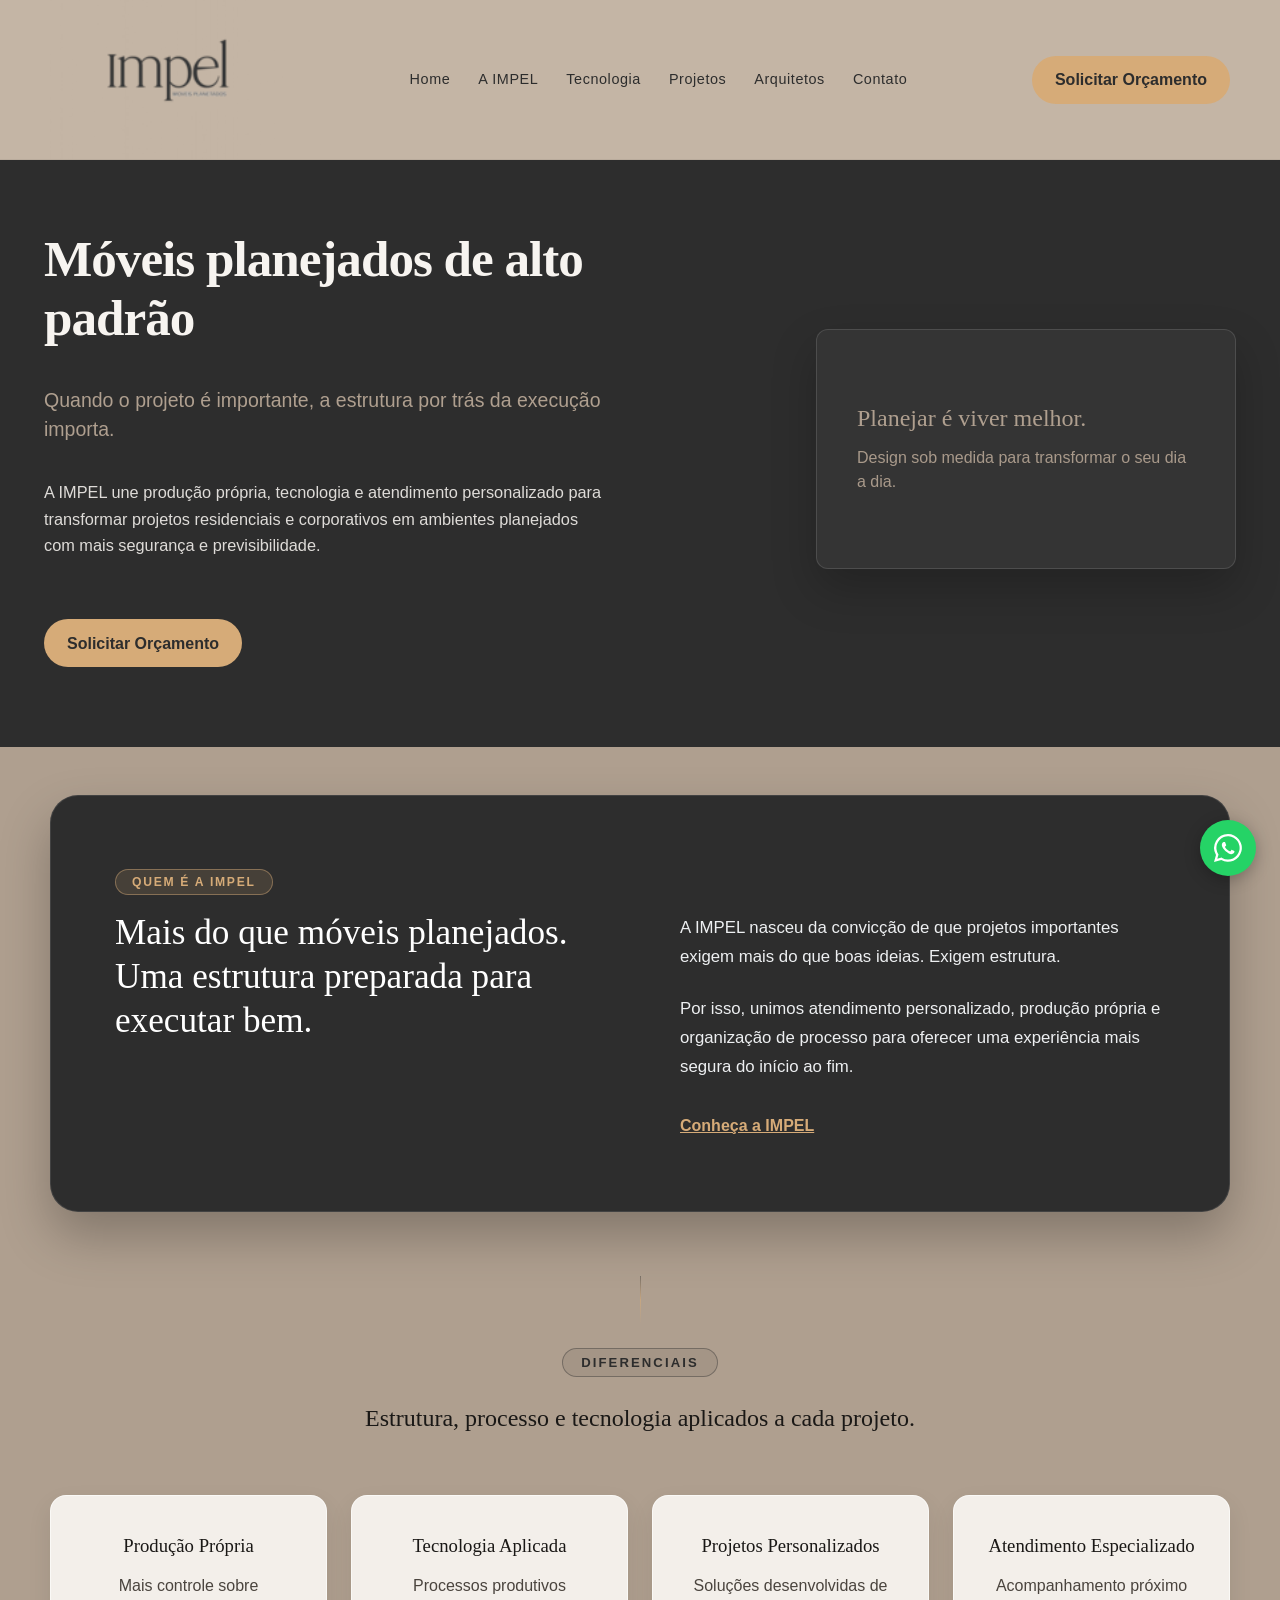
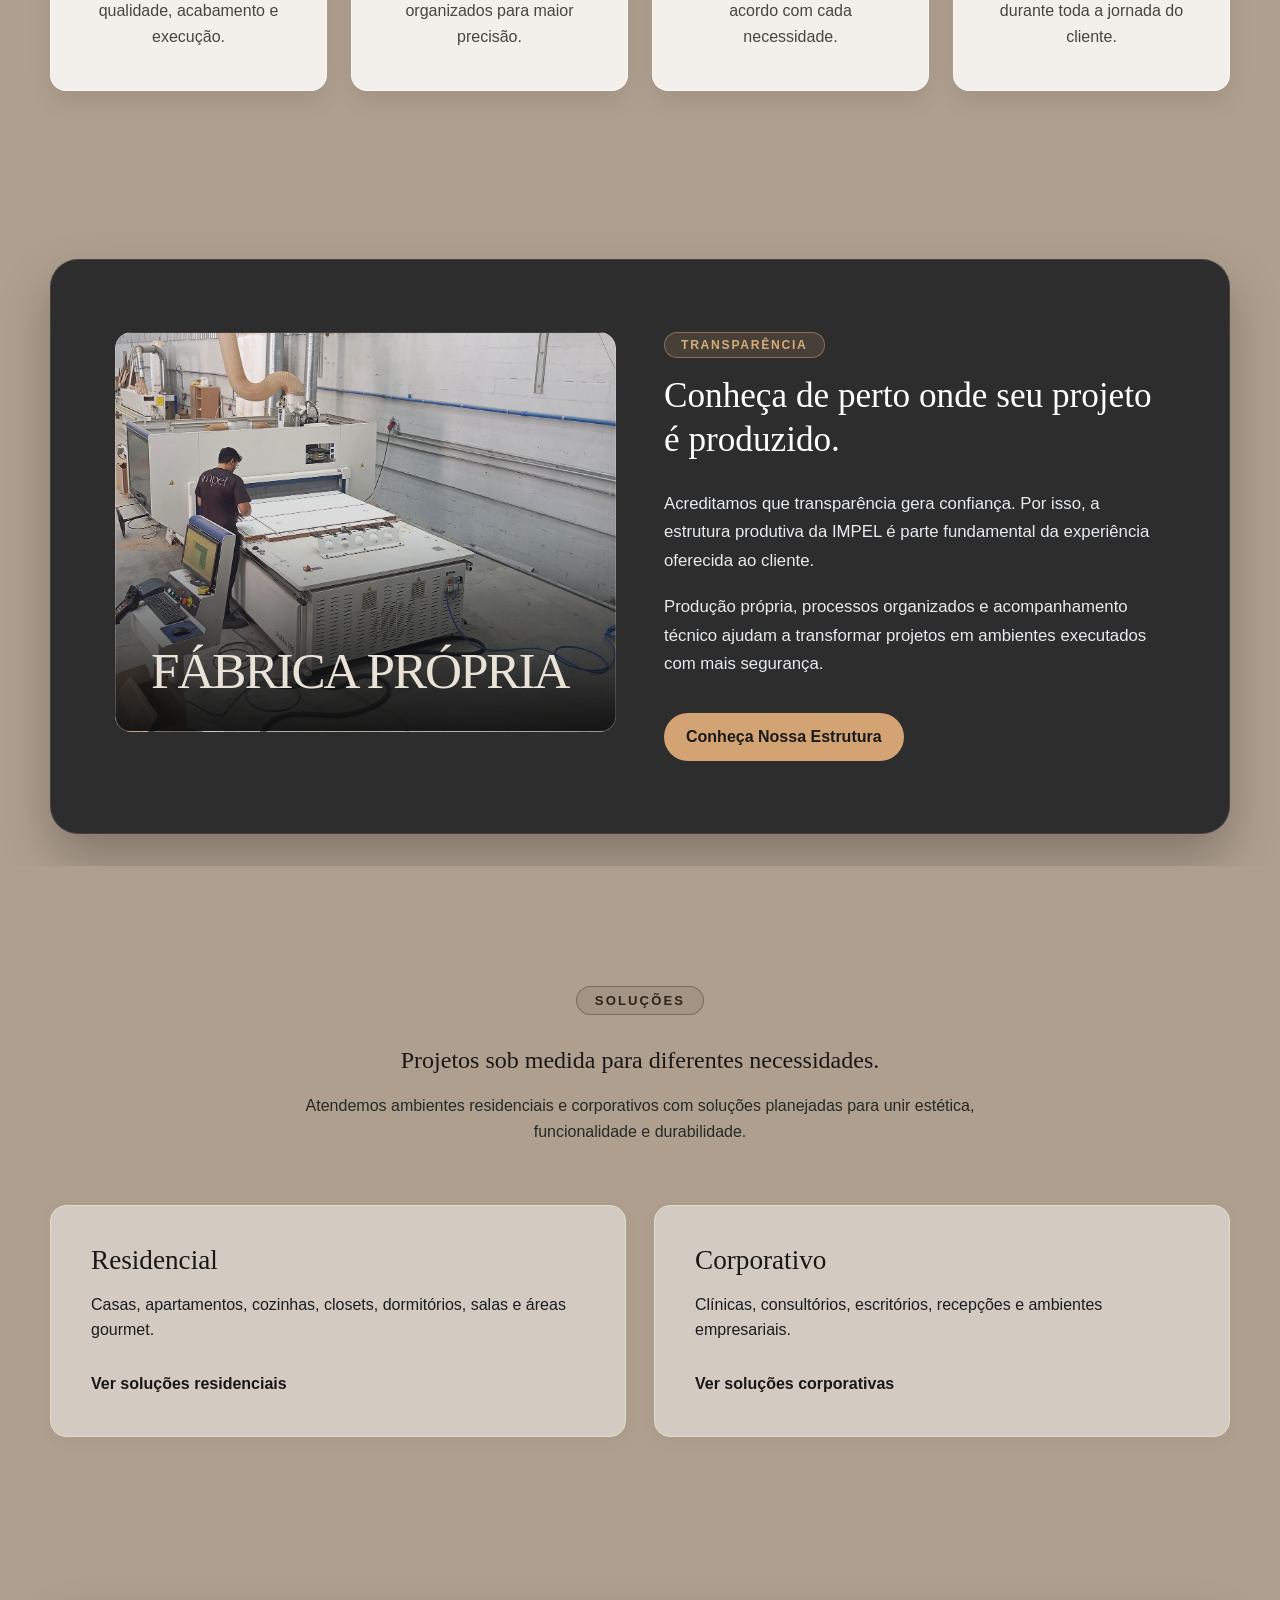
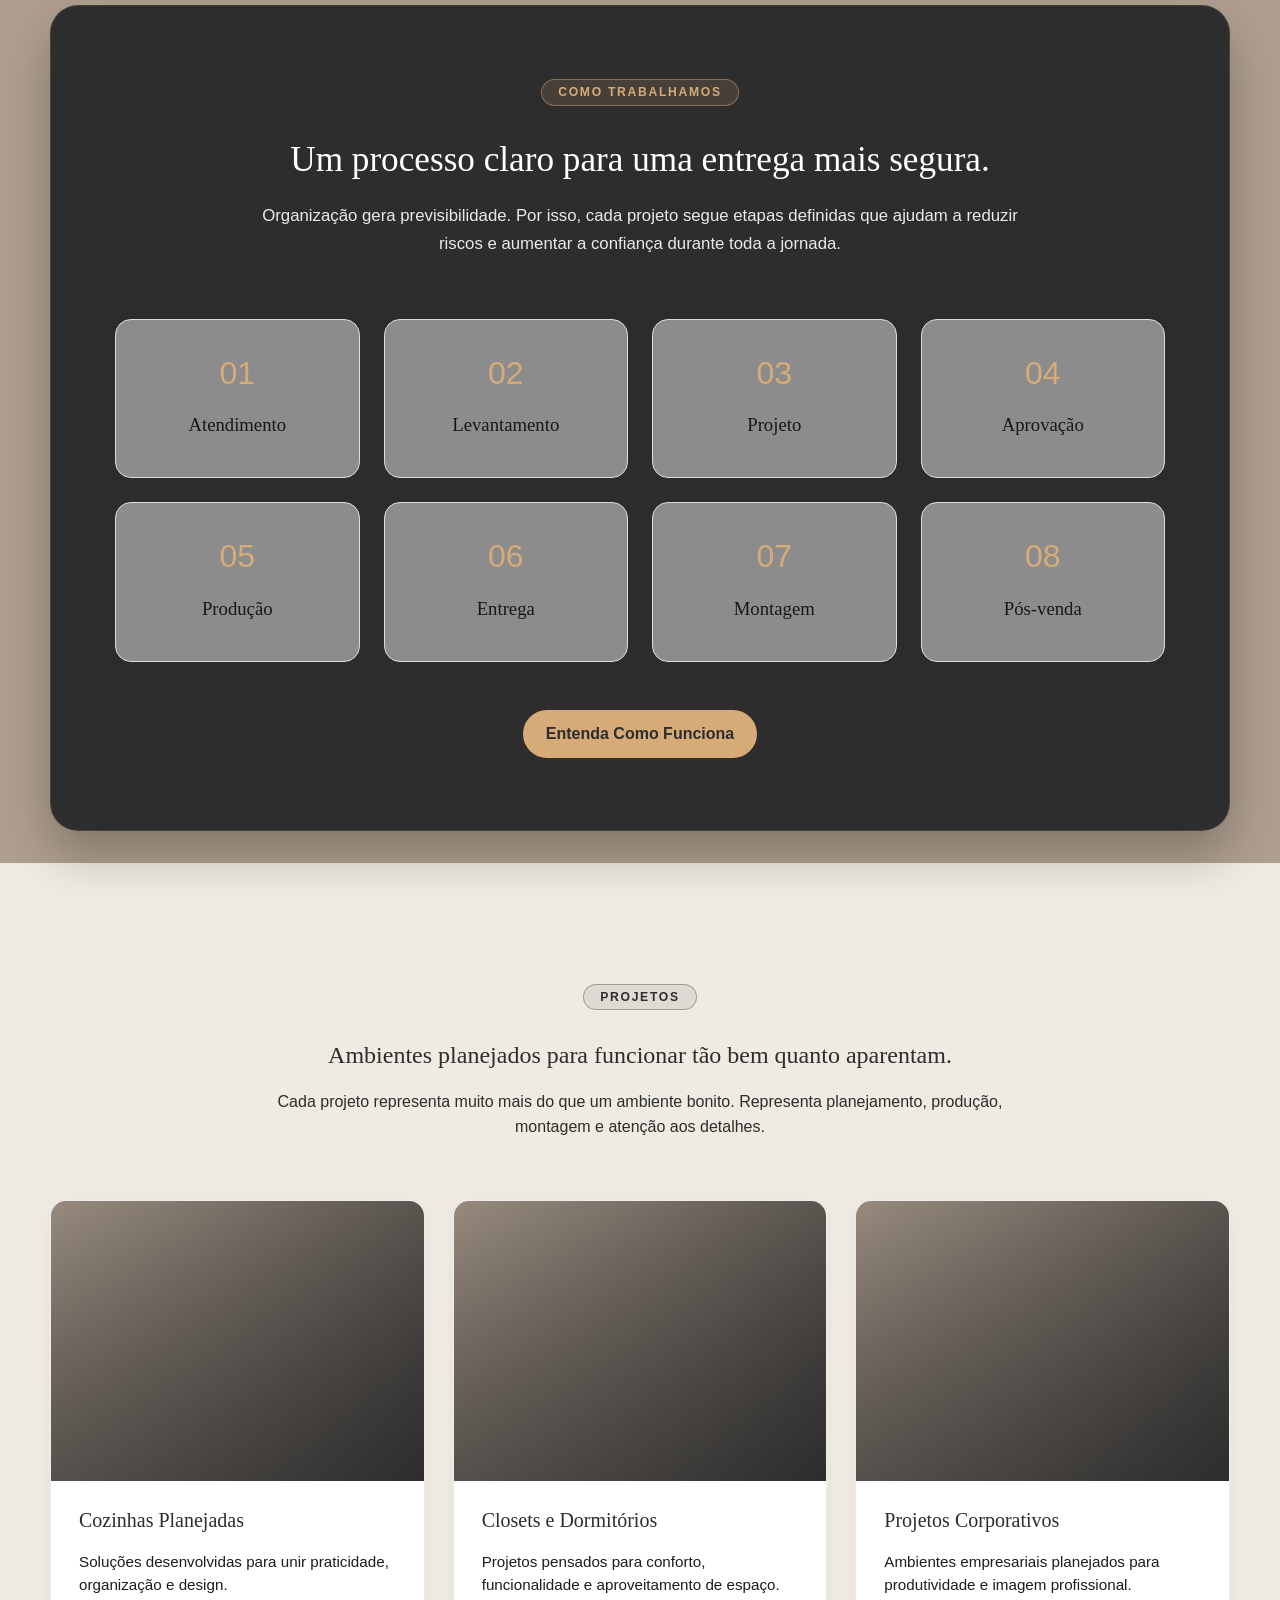
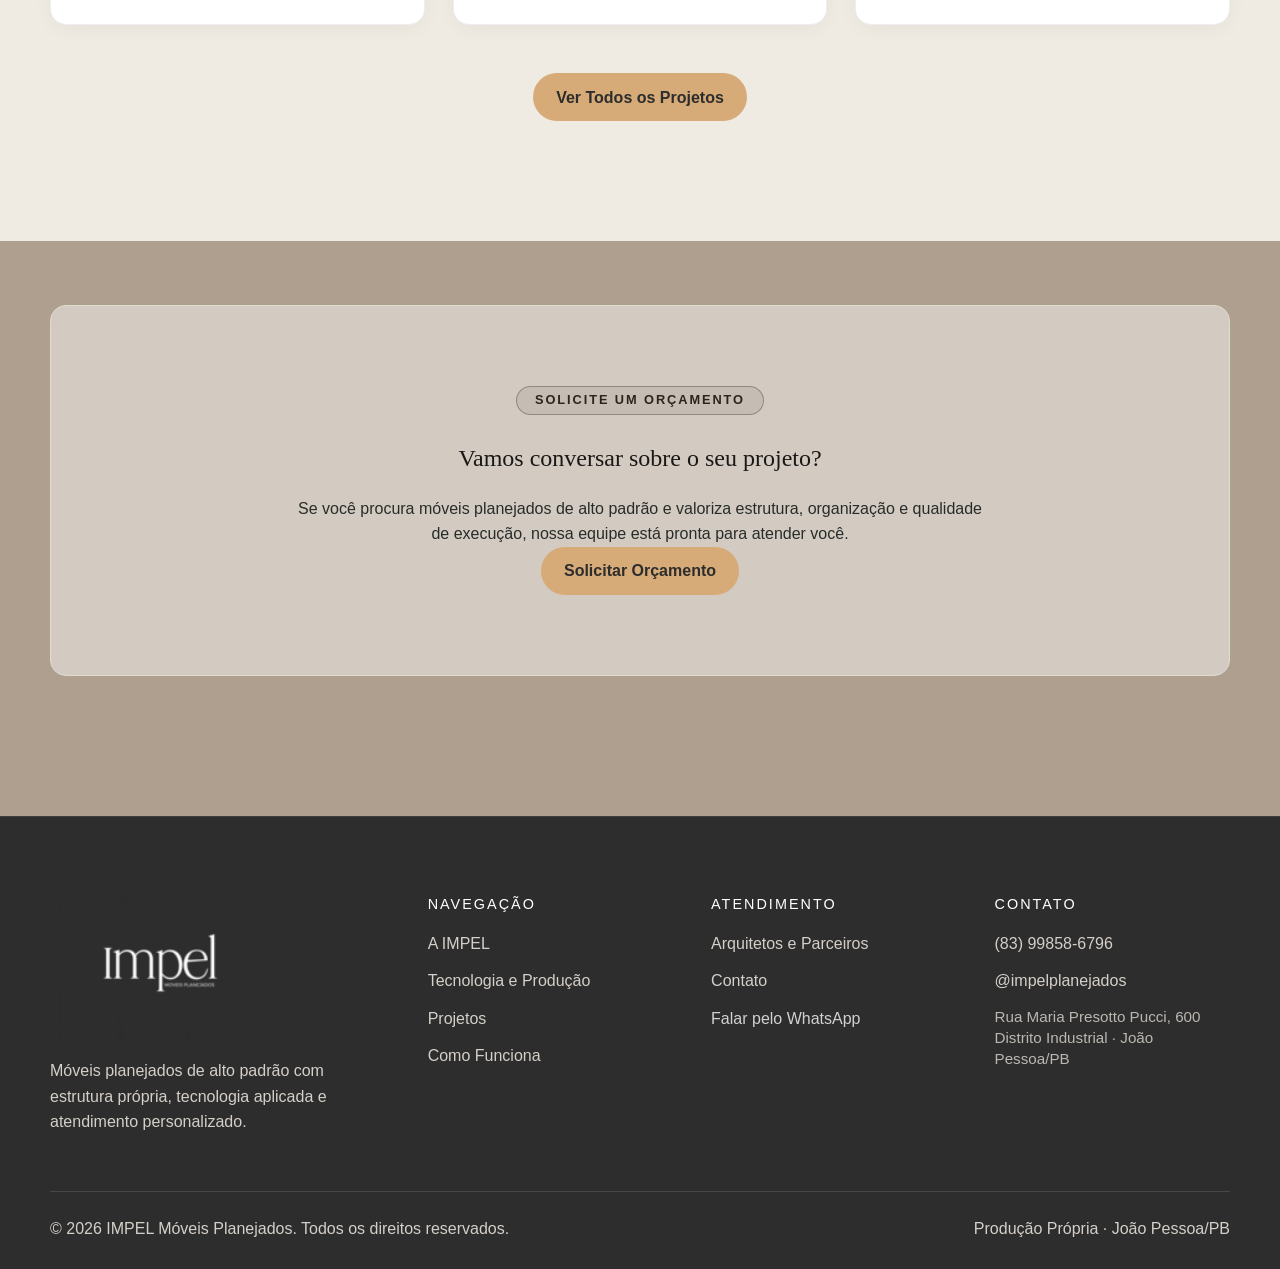
==== index.html @ 03896909 "Ajustes de layout e padronização visual" ====
<!DOCTYPE html>
<html lang="pt-BR">
<head>
  <meta charset="UTF-8" />
  <meta name="viewport" content="width=device-width, initial-scale=1.0" />

  <title>IMPEL Móveis Planejados | Estrutura, Tecnologia e Alto Padrão</title>
  <link rel="icon" type="image/x-icon" href="/favicon.ico" />
  <link rel="apple-touch-icon" href="/assets/images/icon-192.png" />
  <meta name="description" content="Móveis planejados de alto padrão com estrutura produtiva própria, tecnologia e atendimento personalizado para projetos residenciais e corporativos." />

  <link rel="canonical" href="https://impel-site.pages.dev/" />
  <meta property="og:type" content="website" />
  <meta property="og:url" content="https://impel-site.pages.dev/" />
  <meta property="og:title" content="IMPEL Móveis Planejados | Estrutura, Tecnologia e Alto Padrão" />
  <meta property="og:description" content="Projetos sob medida de alto padrão com fábrica própria, tecnologia de usinagem CNC e atendimento especializado para arquitetos e clientes." />
  <meta property="og:image" content="https://impel-site.pages.dev/assets/fabrica/cnc-operacao-impel.webp" />
  <meta name="twitter:card" content="summary_large_image" />
  <link rel="stylesheet" href="css/reset.css?v=1789746345" />
  <link rel="stylesheet" href="css/variables.css?v=1789746345" />
  <link rel="stylesheet" href="css/base.css?v=1789746345" />
  <link rel="stylesheet" href="css/layout.css?v=1789746345" />
  <link rel="stylesheet" href="css/components.css?v=1789746345" />
  <link rel="stylesheet" href="css/pages.css?v=1789746345" />
  <link rel="stylesheet" href="css/responsive.css?v=1789746345" />
</head>

<body>
   <div id="site-header"></div>

  <main>
    <section class="hero">
      <div class="container hero-grid">
                        <div class="hero-content">
          <h1 class="hero-title">Móveis planejados de alto padrão</h1>
          <p class="hero-subtitle">Quando o projeto é importante, a estrutura por trás da execução importa.</p>
          <p class="hero-description">A IMPEL une produção própria, tecnologia e atendimento personalizado para transformar projetos residenciais e corporativos em ambientes planejados com mais segurança e previsibilidade.</p>

          <div class="hero-actions">
            <a class="btn btn-primary" href="https://wa.me/5583998586796?text=Ol%C3%A1%2C%20gostaria%20de%20solicitar%20um%20or%C3%A7amento%20para%20meu%20projeto." target="_blank" rel="noopener">Solicitar Orçamento</a>
          </div>
        </div>
        <div class="hero-card" style="display: flex !important; flex-direction: column !important; justify-content: center !important; align-items: flex-start !important; min-height: 240px !important; height: auto !important; margin: auto 0 !important;">
          <p>Planejar é viver melhor.<br><span style="font-size: 1.1rem; font-family: var(--font-body); font-weight: 300; opacity: 0.9;">Design sob medida para transformar o seu dia a dia.</span></p>
        </div>
      </div>
    </section>


    <section class="section section-muted">
      <div class="container section-grid">
        <div>
          <span class="eyebrow" style="display: inline-flex !important; align-items: center !important; justify-content: center !important; font-size: 0.76rem !important; font-weight: 600 !important; text-transform: uppercase !important; letter-spacing: 0.14em !important; padding: 6px 16px !important; border-radius: 9999px !important; margin-bottom: 16px !important; line-height: 1 !important; color: #D6AB78 !important; background-color: rgba(214, 171, 120, 0.15) !important; border: 1px solid rgba(214, 171, 120, 0.45) !important; opacity: 1 !important; visibility: visible !important;">Quem é a IMPEL</span>
          <h2>Mais do que móveis planejados. Uma estrutura preparada para executar bem.</h2>
        </div>

        <div class="section-text">
          <p>A IMPEL nasceu da convicção de que projetos importantes exigem mais do que boas ideias. Exigem estrutura.</p>
          <p>Por isso, unimos atendimento personalizado, produção própria e organização de processo para oferecer uma experiência mais segura do início ao fim.</p>
          <a href="a-impel.html" class="text-link">Conheça a IMPEL</a>
        </div>
      </div>
    </section>

    <section class="stats-section">
      <div class="container">
        <div class="section-heading center">
          <span class="eyebrow">Diferenciais</span>
          <h2>Estrutura, processo e tecnologia aplicados a cada projeto.</h2>
        </div>

        <div class="stats-grid">
          <div class="stat-card">
            <h3>Produção Própria</h3>
            <p>Mais controle sobre qualidade, acabamento e execução.</p>
          </div>

          <div class="stat-card">
            <h3>Tecnologia Aplicada</h3>
            <p>Processos produtivos organizados para maior precisão.</p>
          </div>

          <div class="stat-card">
            <h3>Projetos Personalizados</h3>
            <p>Soluções desenvolvidas de acordo com cada necessidade.</p>
          </div>

          <div class="stat-card">
            <h3>Atendimento Especializado</h3>
            <p>Acompanhamento próximo durante toda a jornada do cliente.</p>
          </div>
        </div>
      </div>
    </section>

    <section class="section section-muted structure-preview">
      <div class="container structure-grid">
        <div class="structure-visual">
          <div class="image-placeholder" data-bg style="background-image: url('/assets/fabrica/cnc-operacao-impel.webp');">
            <span>Fábrica Própria</span>
          </div>
        </div>

        <div class="structure-content">
          <span class="eyebrow" style="display: inline-flex !important; align-items: center !important; justify-content: center !important; font-size: 0.76rem !important; font-weight: 600 !important; text-transform: uppercase !important; letter-spacing: 0.14em !important; padding: 6px 16px !important; border-radius: 9999px !important; margin-bottom: 16px !important; line-height: 1 !important; color: #D6AB78 !important; background-color: rgba(214, 171, 120, 0.15) !important; border: 1px solid rgba(214, 171, 120, 0.45) !important; opacity: 1 !important; visibility: visible !important;">Transparência</span>
          <h2>Conheça de perto onde seu projeto é produzido.</h2>
          <p style="color: #F1F5F9 !important; font-size: 1.05rem; line-height: 1.6; opacity: 0.95;">Acreditamos que transparência gera confiança. Por isso, a estrutura produtiva da IMPEL é parte fundamental da experiência oferecida ao cliente.</p>
          <p style="color: #F1F5F9 !important; font-size: 1.05rem; line-height: 1.6; opacity: 0.95;">Produção própria, processos organizados e acompanhamento técnico ajudam a transformar projetos em ambientes executados com mais segurança.</p>

          <a href="tecnologia-e-producao.html" class="btn btn-primary">Conheça Nossa Estrutura</a>
        </div>
      </div>
    </section>

    <section class="section">
      <div class="container">
        <div class="section-heading">
          <span class="eyebrow">Soluções</span>
          <h2>Projetos sob medida para diferentes necessidades.</h2>
          <p>Atendemos ambientes residenciais e corporativos com soluções planejadas para unir estética, funcionalidade e durabilidade.</p>
        </div>

        <div class="cards-grid">
          <article class="info-card">
            <h3>Residencial</h3>
            <p>Casas, apartamentos, cozinhas, closets, dormitórios, salas e áreas gourmet.</p>
            <a href="projetos-residenciais.html" class="text-link">Ver soluções residenciais</a>
          </article>

          <article class="info-card">
            <h3>Corporativo</h3>
            <p>Clínicas, consultórios, escritórios, recepções e ambientes empresariais.</p>
            <a href="projetos-corporativos.html" class="text-link">Ver soluções corporativas</a>
          </article>
        </div>
      </div>
    </section>


    <section class="section section-muted">
      <div class="container">
        <div class="section-heading">
          <span class="eyebrow">Como trabalhamos</span>
          <h2>Um processo claro para uma entrega mais segura.</h2>
          <p style="color: #F1F5F9 !important; font-size: 1.08rem; line-height: 1.6; opacity: 0.95;">Organização gera previsibilidade. Por isso, cada projeto segue etapas definidas que ajudam a reduzir riscos e aumentar a confiança durante toda a jornada.</p>
        </div>

        <div class="steps-grid">
          <article class="step-card"><span>01</span><h3>Atendimento</h3></article>
          <article class="step-card"><span>02</span><h3>Levantamento</h3></article>
          <article class="step-card"><span>03</span><h3>Projeto</h3></article>
          <article class="step-card"><span>04</span><h3>Aprovação</h3></article>
          <article class="step-card"><span>05</span><h3>Produção</h3></article>
          <article class="step-card"><span>06</span><h3>Entrega</h3></article>
          <article class="step-card"><span>07</span><h3>Montagem</h3></article>
          <article class="step-card"><span>08</span><h3>Pós-venda</h3></article>
        </div>

        <div class="center-action">
          <a href="como-funciona.html" class="btn btn-primary">Entenda Como Funciona</a>
        </div>
      </div>
    </section>

    <section class="section projects-preview">
      <div class="container">
        <div class="section-heading">
          <span class="eyebrow" style="display: inline-flex !important; align-items: center !important; justify-content: center !important; font-size: 0.76rem !important; font-weight: 700 !important; text-transform: uppercase !important; letter-spacing: 0.14em !important; padding: 6px 16px !important; border-radius: 9999px !important; margin-bottom: 16px !important; line-height: 1 !important; color: #2D2D2D !important; background-color: rgba(45, 45, 45, 0.08) !important; border: 1.5px solid rgba(45, 45, 45, 0.35) !important; opacity: 1 !important; visibility: visible !important;">Projetos</span>
          <h2>Ambientes planejados para funcionar tão bem quanto aparentam.</h2>
          <p>Cada projeto representa muito mais do que um ambiente bonito. Representa planejamento, produção, montagem e atenção aos detalhes.</p>
        </div>

        <div class="projects-grid">
          <article class="project-card">
            <div class="project-image"></div>
            <h3>Cozinhas Planejadas</h3>
            <p>Soluções desenvolvidas para unir praticidade, organização e design.</p>
          </article>

          <article class="project-card">
            <div class="project-image"></div>
            <h3>Closets e Dormitórios</h3>
            <p>Projetos pensados para conforto, funcionalidade e aproveitamento de espaço.</p>
          </article>

          <article class="project-card">
            <div class="project-image"></div>
            <h3>Projetos Corporativos</h3>
            <p>Ambientes empresariais planejados para produtividade e imagem profissional.</p>
          </article>
        </div>

        <div class="center-action">
          <a href="projetos.html" class="btn btn-primary">Ver Todos os Projetos</a>
        </div>
      </div>
    </section>

    <section class="section final-cta">
      <div class="container final-cta-box">
        <span class="eyebrow">Solicite um orçamento</span>
        <h2>Vamos conversar sobre o seu projeto?</h2>
        <p>Se você procura móveis planejados de alto padrão e valoriza estrutura, organização e qualidade de execução, nossa equipe está pronta para atender você.</p>

        <div class="hero-actions">
          <a class="btn btn-primary" href="https://wa.me/5583998586796?text=Ol%C3%A1%2C%20gostaria%20de%20solicitar%20um%20or%C3%A7amento%20para%20meu%20projeto." target=\"_blank\" rel=\"noopener">Solicitar Orçamento</a>
          
        </div>
      </div>
    </section>
  </main>

   <div id="site-footer"></div>

  <a class="whatsapp-float" href="https://wa.me/5583998586796?text=Ol%C3%A1%2C%20gostaria%20de%20solicitar%20um%20or%C3%A7amento%20para%20meu%20projeto." target=\"_blank\" rel=\"noopener\" style=\"text-decoration: none;\" aria-label="Falar no WhatsApp">
    <svg viewBox="0 0 32 32">
      <path d="M16 2a13.9 13.9 0 0 0-12 20.9L2 30l7.3-1.9A13.9 13.9 0 1 0 16 2zm0 25.5a11.5 11.5 0 0 1-5.9-1.6l-.4-.3-4.4 1.1 1.2-4.2-.3-.4A11.6 11.6 0 1 1 16 27.5zm6.4-8.6c-.3-.2-2-.9-2.3-1s-.5-.2-.7.2-.8 1-1 1.2-.4.2-.7 0a9.2 9.2 0 0 1-2.7-1.7 10.1 10.1 0 0 1-1.9-2.3c-.2-.3 0-.5.1-.7l.5-.6c.2-.2.3-.4.4-.6a.7.7 0 0 0 0-.7c-.1-.2-.7-1.7-.9-2.3s-.5-.5-.7-.5h-.6a1.2 1.2 0 0 0-.9.4 3.7 3.7 0 0 0-1.2 2.7 6.4 6.4 0 0 0 1.4 3.5 14.7 14.7 0 0 0 5.6 5 5 5 0 0 0 3.3.6 3.1 3.1 0 0 0 2.1-1.5 2.5 2.5 0 0 0 .2-1.5c-.1-.1-.3-.2-.6-.3z"/>
    </svg>
  </a>

    <script src="js/includes.js"></script>
    <script src="data/settings.js"></script>
    <script src="data/company.js"></script>
    <script src="js/whatsapp.js"></script>
    <script src="js/forms.js"></script>
    <script src="js/menu.js"></script>
    <script src="js/main.js"></script>
</body>
</html>
---- css/variables.css ----
:root {
  --color-charcoal: #2D2D2D;
  --color-taupe: #AF9F8F;
  --color-gold: #D6AB78;
  --color-sage: #C4C7AC;

  /* Cores de fundo oficiais IMPEL */
  --color-offwhite: #E8E2D9;
  --color-muted: #EFEAE2;
  --color-line: #E2DBD0;
  --color-white: #ffffff;

  --font-title: Georgia, "Times New Roman", serif;
  --font-body: "Montserrat", Arial, sans-serif;

  --container: 1180px;
  --radius: 16px;
  --transition: 300ms ease;
}
---- css/base.css ----
body {
  font-family: var(--font-body);
  background: var(--color-offwhite);
  color: var(--color-charcoal);
  line-height: 1.6;
  position: relative;
  overflow-x: hidden;
}

/* body::before com reticula removido para eliminar distorcao cromatica */

.container {
  width: min(100% - 32px, var(--container));
  margin-inline: auto;
}

h1,
h2,
h3 {
  font-family: var(--font-title);
  line-height: 1.1;
  font-weight: 400;
}

h1 {
  font-size: clamp(2.2rem, 5.1vw, 4.45rem);
  line-height: 1.02;
  letter-spacing: -0.04em;
}

p {
  font-size: 1rem;
  color: rgba(45, 45, 45, 0.78);
}

/* ==========================================================================
   REFINAMENTO ARQUITETURAL: HERO, CÁPSULA E CONTRASTE
   ========================================================================== */

/* Fundo Fendi obrigatório em todo o corpo */
html, body, main {
  background-color: #AF9F8F !important;
  color: #1A1816;
}

/* 1. HERO COM EQUILÍBRIO VISUAL */
.hero {
  padding: 4rem 0 5rem 0;
  background-color: #AF9F8F;
}

.hero-grid {
  display: grid;
  grid-template-columns: 1.2fr 0.8fr;
  gap: 3.5rem;
  align-items: center;
}

/* O hero-card no tom Preto Nobre (#2D2D2D) como no manual da marca */
.hero-card {
  background-color: #2D2D2D !important;
  color: #F7F4F0 !important;
  padding: 3.5rem 2.5rem !important;
  border-radius: 20px !important;
  box-shadow: 0 20px 45px rgba(0, 0, 0, 0.22) !important;
  border: 1px solid rgba(214, 171, 120, 0.3) !important; /* Toque do dourado da paleta */
  display: flex;
  flex-direction: column;
  justify-content: center;
}

.hero-card p {
  font-family: var(--font-heading, serif);
  font-size: 1.8rem;
  line-height: 1.3;
  color: #FFFFFF !important;
  margin: 0;
}

.hero-card p span {
  display: block;
  margin-top: 1rem;
  color: #D6AB78 !important; /* Dourado */
}

/* 2. SEGUNDA SEÇÃO: A CÁPSULA ARQUITETURAL */
.section-muted {
  background-color: transparent !important;
  padding: 3rem 0 5rem 0 !important;
}

.section-muted > .container {
  background-color: #2D2D2D !important; /* Preto Nobre isolando a ideia */
  border-radius: 28px !important;
  padding: 4.5rem 4rem !important;
  box-shadow: 0 24px 50px rgba(0, 0, 0, 0.25) !important;
  border: 1px solid rgba(255, 255, 255, 0.1) !important;
}

.section-muted h2 {
  color: #FFFFFF !important;
  font-size: 2.2rem !important;
  line-height: 1.25 !important;
}

.section-muted p {
  color: #D5CFC9 !important;
  font-size: 1.05rem !important;
  line-height: 1.7 !important;
}

.section-muted .eyebrow {
  background-color: rgba(214, 171, 120, 0.15) !important;
  color: #D6AB78 !important;
  border: 1px solid rgba(214, 171, 120, 0.4) !important;
}

.section-muted .text-link {
  color: #D6AB78 !important;
  font-weight: 600;
  text-decoration: underline;
}

/* 3. CARDS DAS SEÇÕES SEGUINTES */
.stat-card {
  background-color: rgba(247, 244, 240, 0.95) !important;
  border-radius: 16px !important;
  border: 1px solid rgba(255, 255, 255, 0.6) !important;
  box-shadow: 0 10px 25px rgba(0, 0, 0, 0.08) !important;
}

.stat-card h3 {
  color: #1A1816 !important;
}

.stat-card p {
  color: #4A443E !important;
}

/* 4. BOTÃO WHATSAPP ISOLADO (IMPEDE DE ESTOURAR A TELA) */
[class*="whatsapp"], a[href*="wa.me"] svg {
  max-width: 60px !important;
  max-height: 60px !important;
}

/* 5. RODAPÉ ESCURO COM TEXTO CLARO */
footer, .site-footer, [class*="footer"] {
  background-color: #2D2D2D !important;
  color: #F7F4F0 !important;
}

footer p, footer span, footer a, footer li,
.site-footer p, .site-footer a, .site-footer span, .site-footer li {
  color: #D5CFC9 !important;
}

footer h3, footer h4, .site-footer h3, .site-footer h4 {
  color: #FFFFFF !important;
}

footer a:hover, .site-footer a:hover {
  color: #D6AB78 !important;
}

/* ==========================================================================
   CONECTOR DE SEÇÃO E CONTROLE DE VÃO
   ========================================================================== */

/* 1. Reduz o espaçamento inferior da seção escura */
.section-muted {
  padding-bottom: 2rem !important;
  position: relative;
}

/* 2. Reduz o espaçamento superior da seção de diferenciais */
.stats-section {
  padding-top: 2rem !important;
  position: relative;
}

/* 3. Conector técnico vertical entre a cápsula escura e os diferenciais */
.stats-section::before {
  content: "";
  display: block;
  width: 1px;
  height: 48px;
  background: linear-gradient(to bottom, rgba(45, 45, 45, 0.4), rgba(214, 171, 120, 0.6), transparent);
  margin: 0 auto 1.5rem auto;
}

/* Refinamento do badge Diferenciais */
.stats-section .eyebrow {
  background: rgba(45, 45, 45, 0.08) !important;
  color: #2D2D2D !important;
  border: 1px solid rgba(45, 45, 45, 0.15) !important;
  font-weight: 600;
  letter-spacing: 0.15em;
}
---- css/layout.css ----
#site-header { background-color: rgba(196, 181, 165, 0.88); }
.site-header {
  position: sticky;
  top: 0;
  z-index: 50;
  background: rgba(196, 181, 165, 0.88) !important;
  backdrop-filter: blur(14px);
  -webkit-backdrop-filter: blur(14px);
  border-bottom: 1px solid rgba(0, 0, 0, 0.05) !important;
}

.header-content {
  min-height: 68px;
  display: flex;
  align-items: center;
  justify-content: space-between;
  gap: 32px;
}

.brand {
  display: inline-flex;
  align-items: center;
  width: 235px;
  flex-shrink: 0;
}

.brand img {
  width: 100%;
  height: auto;
  display: block;
}

.desktop-nav {
  display: flex;
  align-items: center;
  gap: 28px;
  font-size: 0.9rem;
  letter-spacing: 0.04em;
  font-weight: 500;
}

.desktop-nav a {
  color: var(--color-charcoal);
  transition: 0.2s ease;
}

.desktop-nav a:hover {
  color: var(--color-gold);
}

/* HERO SECTION REFINADA */
.hero {
  min-height: calc(100vh - 80px);
  display: flex;
  align-items: center;
  padding: 60px 0 80px;
  background-color: var(--color-charcoal) !important;
  color: var(--color-muted) !important;
}

.hero h1,
.hero .hero-title {
  color: #ffffff !important;
}

.hero p,
.hero-subtitle,
.hero-description {
  color: var(--color-muted) !important;
  opacity: 0.9;
}

.hero h1,
.hero .hero-title {
  color: #ffffff !important;
}

.hero p,
.hero-subtitle,
.hero-description {
  color: var(--color-muted) !important;
  opacity: 0.9;
}

.hero-grid {
  display: grid;
  grid-template-columns: 1.15fr 0.85fr;
  gap: 48px;
  align-items: center;
  max-width: 1180px;
  margin: 0 auto;
}

.hero-content {
  max-width: 560px;
}

.hero-content h1.hero-title {
  font-family: var(--font-title, serif);
  font-size: clamp(2.3rem, 3.8vw, 3.2rem);
  font-weight: 500;
  color: #1A1A1A;
  line-height: 1.15;
  letter-spacing: -0.02em;
  margin-top: 0;
  margin-bottom: 18px;
}

.hero-content .hero-subtitle {
  font-size: clamp(1.05rem, 1.3vw, 1.2rem);
  font-weight: 500;
  color: #2D3748;
  line-height: 1.45;
  margin-bottom: 16px;
}

.hero-content .hero-description {
  font-size: 0.98rem;
  color: #4A5568;
  line-height: 1.6;
  margin-bottom: 28px;
}

.hero-card {
  min-height: auto;
  border-radius: var(--radius, 16px);
  background: rgba(255, 255, 255, 0.04);
  border: 1px solid rgba(255, 255, 255, 0.12);
  display: flex;
  flex-direction: column;
  justify-content: center;
  align-items: flex-start;
  padding: 48px 40px;
  color: #FFFFFF;
}

.hero-card p {
  color: #FFFFFF;
  font-family: var(--font-title, serif);
  font-size: clamp(1.7rem, 2.3vw, 2.3rem);
  line-height: 1.2;
}

.hero-card span {
  color: #D1D5DB;
}

/* Ajuste Fino Hero Grid Desktop */
.hero-grid {
  display: grid !important;
  grid-template-columns: 1.1fr 0.9fr !important;
  gap: 48px !important;
  align-items: center !important;
  max-width: 1120px !important;
  margin: 0 auto !important;
  padding: 0 24px !important;
}

.hero-content h1.hero-title {
  color: #1F2421 !important;
  font-family: var(--font-title, serif) !important;
  font-size: clamp(2.2rem, 3.5vw, 3rem) !important;
  font-weight: 600 !important;
  line-height: 1.18 !important;
  margin-bottom: 18px !important;
}

.hero-card {
  background: #242424 !important;
  color: #FFFFFF !important;
  border-radius: 16px !important;
  padding: 48px 40px !important;
}

.hero-card p {
  color: #FFFFFF !important;
}

/* Padronização escura da Hero da Home */
.hero {
  background-color: #2D2D2D !important;
  color: #EFEAE2 !important;
}

.hero .hero-title,
.hero h1 {
  color: #ffffff !important;
}

.hero .hero-subtitle,
.hero .hero-description,
.hero p {
  color: #EFEAE2 !important;
  opacity: 0.9 !important;
}


/* Hero Home: Altura enxuta e contraste correto */
.hero {
  min-height: auto !important;
  padding: 60px 0 70px !important;
  background-color: var(--color-charcoal) !important;
}

.hero .hero-content,
.hero .hero-grid {
  display: grid;
  align-items: center;
  gap: 48px;
}

/* Tipografia à esquerda: contraste estrito com o Charcoal */
.hero h1,
.hero .hero-title,
.hero-content h1,
.hero-copy h1 {
  color: #FFFFFF !important;
  font-size: clamp(2.2rem, 4vw, 3.2rem) !important;
  line-height: 1.15 !important;
  margin-bottom: 20px !important;
}

.hero p,
.hero-subtitle,
.hero-description,
.hero-content p,
.hero-copy p {
  color: #EFEAE2 !important;
  opacity: 0.9 !important;
  font-size: 1.05rem !important;
  line-height: 1.6 !important;
  margin-bottom: 28px !important;
}

/* Card da direita na Home */
.hero-card {
  background: rgba(255, 255, 255, 0.04) !important;
  border: 1px solid rgba(255, 255, 255, 0.12) !important;
  border-radius: var(--radius) !important;
  padding: 40px !important;
}

/* Aplicação Estrita do Manual de Identidade Visual - Hero Home */
body section.hero {
  background-color: #2D2D2D !important;
}

body section.hero .hero-content .hero-title,
body section.hero h1.hero-title {
  color: #F7F4F0 !important;
  font-family: var(--font-title) !important;
  font-size: clamp(2.3rem, 4vw, 3.3rem) !important;
  line-height: 1.15 !important;
  margin-bottom: 22px !important;
}

body section.hero .hero-content .hero-subtitle,
body section.hero p.hero-subtitle {
  color: #AF9F8F !important;
  font-size: 1.22rem !important;
  font-weight: 500 !important;
  line-height: 1.5 !important;
  margin-bottom: 18px !important;
}

body section.hero .hero-content .hero-description,
body section.hero p.hero-description {
  color: #F7F4F0 !important;
  opacity: 0.88 !important;
  font-size: 1.02rem !important;
  line-height: 1.65 !important;
  margin-bottom: 32px !important;
}

/* Card Direito alinhado à cartela */
body section.hero .hero-card h3,
body section.hero .hero-card .card-title {
  color: #F7F4F0 !important;
}

body section.hero .hero-card p {
  color: #AF9F8F !important;
}


/* ===================================================
   HERO HOME: ESTRUTURA, ALINHAMENTO E PROPORÇÃO
   =================================================== */
.hero {
  padding: 80px 0 !important;
  min-height: auto !important;
  background-color: #2D2D2D !important;
}

.hero .hero-grid {
  display: grid !important;
  grid-template-columns: 1.25fr 0.85fr !important;
  align-items: center !important;
  gap: 64px !important;
}

.hero .hero-content {
  display: flex !important;
  flex-direction: column !important;
  justify-content: center !important;
}

.hero .hero-content .hero-title,
.hero .hero-content h1 {
  color: #F7F4F0 !important;
  font-family: var(--font-title) !important;
  font-size: clamp(2.4rem, 3.8vw, 3.4rem) !important;
  line-height: 1.16 !important;
  margin-bottom: 20px !important;
}

.hero .hero-content .hero-subtitle {
  color: #AF9F8F !important;
  font-size: 1.2rem !important;
  font-weight: 500 !important;
  line-height: 1.5 !important;
  margin-bottom: 16px !important;
}

.hero .hero-content .hero-description {
  color: #F7F4F0 !important;
  opacity: 0.9 !important;
  font-size: 1.02rem !important;
  line-height: 1.65 !important;
  margin-bottom: 32px !important;
}

/* Card da Direita: Centralizado e alinhado à esquerda */
.hero .hero-card {
  display: flex !important;
  flex-direction: column !important;
  justify-content: center !important;
  align-items: flex-start !important;
  min-height: 320px !important;
  height: 100% !important;
  max-height: 420px !important;
  padding: 44px 40px !important;
  box-sizing: border-box !important;
  margin: 0 !important;
  background: rgba(255, 255, 255, 0.035) !important;
  border: 1px solid rgba(255, 255, 255, 0.12) !important;
  border-radius: 16px !important;
}

.hero .hero-card p {
  color: #F7F4F0 !important;
  font-family: var(--font-title) !important;
  font-size: 1.7rem !important;
  line-height: 1.3 !important;
  margin: 0 !important;
}

.hero .hero-card span {
  display: block !important;
  margin-top: 14px !important;
  color: #AF9F8F !important;
  font-family: var(--font-body) !important;
  font-size: 1.05rem !important;
  line-height: 1.55 !important;
}
---- css/components.css ----
.btn {
  display: inline-flex;
  align-items: center;
  justify-content: center;
  min-height: 48px;
  padding: 0 22px;
  border: 1px solid transparent;
  border-radius: 999px;
  cursor: pointer;
  transition: var(--transition);
  font-weight: 500;
}

.btn-primary {
  background: var(--color-gold);
  color: var(--color-charcoal);
  font-weight: 600;
}

.btn-primary:hover {
  background: var(--color-charcoal);
  color: var(--color-white);
}

.btn-secondary {
  background: transparent;
  color: var(--color-charcoal);
  border-color: rgba(45, 45, 45, 0.22);
}

.btn-secondary:hover {
  border-color: var(--color-gold);
  color: var(--color-gold);
}

.btn-light {
  background: var(--color-gold);
  color: var(--color-charcoal);
  font-weight: 600;
}

.btn-light:hover {
  background: var(--color-offwhite);
  color: var(--color-charcoal);
}

.whatsapp-float {
  position: fixed;
  right: 24px;
  bottom: 24px;
  z-index: 99;
  width: 56px;
  height: 56px;
  border-radius: 50%;
  background: #25D366;
  border: none;
  display: flex;
  align-items: center;
  justify-content: center;
  cursor: pointer;
  box-shadow: 0 4px 16px rgba(0, 0, 0, 0.25);
  transition: transform 0.25s ease, box-shadow 0.25s ease, background 0.25s ease;
  padding: 0;
}

.whatsapp-float svg {
  width: 32px;
  height: 32px;
  fill: #ffffff;
}

.whatsapp-float:hover {
  transform: translateY(-3px) scale(1.03);
  box-shadow: 0 8px 24px rgba(37, 211, 102, 0.35);
  background: #20ba5a;
}

.mobile-menu-toggle {
  display: none;
  width: 44px;
  height: 44px;
  border: 1px solid rgba(45, 45, 45, 0.16);
  border-radius: 999px;
  background: var(--color-offwhite);
  color: var(--color-charcoal);
  font-size: 1.35rem;
  cursor: pointer;
  align-items: center;
  justify-content: center;
}

.mobile-nav {
  display: none;
}

.desktop-nav a {
  letter-spacing: 0.04em;
  font-weight: 500;
  color: var(--color-charcoal);
}

.info-card,
.stat-card,
.step-card,
.process-card,
.project-card,
.portfolio-card,
.contact-card {
  background: rgba(255, 255, 255, 0.45);
  border: 1px solid var(--color-line);
  border-radius: var(--radius);
  box-shadow: 0 4px 18px rgba(45, 45, 45, 0.04);
  transition: var(--transition);
}

.stat-card:hover,
.step-card:hover,
.process-card:hover,
.project-card:hover,
.portfolio-card:hover,
.contact-card:hover {
  border-color: var(--color-taupe);
  transform: translateY(-4px);
  box-shadow: 0 10px 24px rgba(45, 45, 45, 0.08);
}

/* Hover unificado sem piscar cinza */

.section-muted {
  background: var(--color-muted);
}

.section-divider {
  width: 120px;
  height: 1px;
  background: var(--color-line);
  margin: 0 auto 64px;
}

.final-cta {
  padding-top: 64px;
}

.section-dark .info-card {
  background: rgba(255, 255, 255, 0.04);
  border: 1px solid rgba(214, 171, 120, 0.18);
}

.section-dark .info-card:hover {
  background: rgba(255, 255, 255, 0.07);
}

.section-dark .info-card h3 {
  color: var(--color-gold);
}

.section-dark .info-card p {
  color: rgba(255, 255, 255, 0.75);
}

.site-footer {
  background: var(--color-charcoal);
  color: var(--color-offwhite);
  padding: 80px 0 28px;
  border-top: 1px solid rgba(255, 255, 255, 0.08);
}



.footer-grid {
  align-items: start;
  display: grid;
  grid-template-columns: 1.4fr 1fr 1fr 1fr;
  gap: 48px;
}

.footer-brand {
  display: inline-flex;
  width: 220px;
  margin-bottom: 24px;
}

.footer-brand img {
  width: 100%;
  height: auto;
  display: block;
}

.site-footer h3 {
  font-family: var(--font-body);
  font-size: 0.9rem;
  text-transform: uppercase;
  letter-spacing: 0.14em;
  color: var(--color-gold);
  margin-bottom: 18px;
}

.site-footer a,
.site-footer button {
  display: block;
  margin-bottom: 12px;
  color: rgba(255, 255, 255, 0.78);
  background: none;
  border: none;
  padding: 0;
  cursor: pointer;
  text-align: left;
  transition: var(--transition);
}

.site-footer a:hover,
.site-footer button:hover {
  color: var(--color-gold);
}

.site-footer p {
  color: rgba(255, 255, 255, 0.72);
}

.footer-bottom {
  margin-top: 56px;
  padding-top: 24px;
  border-top: 1px solid rgba(255, 255, 255, 0.12);
  display: flex;
  justify-content: space-between;
  gap: 24px;
}

.btn-primary {
  transition: 0.25s ease;
}

.btn-primary:hover {
  background: #d6ab78;
  color: #2d2d2d;
}

.site-footer a,
.site-footer button,
.desktop-nav a {
  transition: 0.2s ease;
}

.site-footer a:hover,
.site-footer button:hover,
.desktop-nav a:hover {
  color: var(--color-gold);
}
---- css/pages.css ----
.section {
  padding: 120px 0;
}

.section-muted {
  background: var(--color-muted);
}

.section-dark {
  background: var(--color-charcoal);
  color: var(--color-offwhite);
}

.section-dark h2,
.section-dark p,
.section-dark li {
  color: var(--color-offwhite);
  list-style: none;
  position: relative;
  padding-left: 24px;
  margin-bottom: 10px;
}

.section-dark li::before {
  content: "•";
  position: absolute;
  left: 0;
  color: var(--color-gold);
  font-size: 1.4rem;
  line-height: 1;
}

.section-grid {
  display: grid;
  grid-template-columns: 1fr 1fr;
  gap: 80px;
  align-items: start;
}

.section-grid h2 {
  font-size: clamp(2rem, 4vw, 3.5rem);
}

.section-text {
  display: flex;
  flex-direction: column;
  gap: 24px;
  padding-top: 46px;
}

.section-heading {
  max-width: 760px;
  margin: 0 auto 60px;
  text-align: center;
}

.section-heading h2 {
  margin-top: 16px;
  margin-bottom: 20px;
}

.section-heading.center {
  text-align: center;
  max-width: 900px;
  margin: 0 auto 64px;
}

.section-heading.center h2 {
  margin-top: 12px;
}

.section-divider {
  width: 120px;
  height: 1px;
  background: var(--color-line);
  margin: 0 auto 64px;
}

.cards-grid,
.stats-grid,
.projects-grid,
.portfolio-grid,
.process-grid {
  display: grid;
  gap: 28px;
}

.cards-grid {
  grid-template-columns: repeat(2, 1fr);
}

.stats-grid {
  grid-template-columns: repeat(4, 1fr);
  gap: 24px;
}

.projects-grid,
.portfolio-grid {
  grid-template-columns: repeat(3, 1fr);
}

.process-grid {
  grid-template-columns: repeat(4, 1fr);
}

.info-card,
.stat-card,
.step-card,
.process-card,
.project-card,
.portfolio-card,
.contact-card {
  background: rgba(255, 255, 255, 0.45);
  border: 1px solid var(--color-line);
  border-radius: var(--radius);
  transition: var(--transition);
}

.info-card:hover,
.stat-card:hover,
.step-card:hover,
.process-card:hover,
.project-card:hover,
.portfolio-card:hover,
.contact-card:hover {
  border-color: var(--color-taupe);
  transform: translateY(-4px);
}

.info-card {
  padding: 40px;
}

.info-card h3 {
  margin-bottom: 16px;
  font-size: 1.7rem;
}

.info-card p {
  margin-bottom: 20px;
}

.stat-card {
  padding: 40px 32px;
  text-align: center;
}

.stat-card h3 {
  margin-bottom: 16px;
}

.stat-card p {
  margin: 0;
}

.steps-grid {
  display: grid;
  grid-template-columns: repeat(4, 1fr);
  gap: 24px;
}

.step-card {
  padding: 28px;
  text-align: center;
}

.step-card span,
.process-card span {
  display: block;
  font-size: 2rem;
  margin-bottom: 16px;
  color: var(--color-gold);
}

.step-card h3,
.process-card h3 {
  margin-bottom: 14px;
}

.process-card {
  padding: 34px;
}

.process-card strong {
  display: block;
  margin-top: 24px;
  margin-bottom: 8px;
  color: var(--color-charcoal);
}

.process-card-wide {
  grid-column: span 3;
}

.feature-list {
  margin-top: 32px;
  margin-bottom: 32px;
  padding-left: 18px;
}

.feature-list li {
  margin-bottom: 12px;
}

.text-link {
  display: inline-block;
  margin-top: 8px;
  font-weight: 600;
}

.center-action {
  text-align: center;
  margin-top: 48px;
}

.final-cta {
  padding-top: 64px;
  padding-bottom: 140px;
}

.final-cta-box {
  background: rgba(255, 255, 255, 0.45);
  border-radius: var(--radius);
  padding: 80px;
  text-align: center;
  border: 1px solid var(--color-line);
}

.final-cta-box h2 {
  margin-top: 16px;
  margin-bottom: 24px;
}

.final-cta-box p {
  max-width: 700px;
  margin: 0 auto;
}

.final-cta-box .hero-actions {
  justify-content: center;
}

.stats-section {
  padding: 120px 0;
}

.structure-preview {
  border: none !important;
}

.structure-grid {
  display: grid;
  grid-template-columns: 1fr 1fr;
  gap: 72px;
  align-items: center;
}

.structure-visual {
  min-height: 520px;
}

.image-placeholder {
  width: 100%;
  aspect-ratio: 4 / 3;
  min-height: 280px;
  border-radius: var(--radius);
  background: linear-gradient(145deg, #AF9F8F 0%, #2D2D2D 100%);
  display: flex;
  flex-direction: column;
  justify-content: flex-end;
  align-items: flex-start;
  padding: clamp(24px, 4vw, 36px);
  overflow: hidden;
  position: relative;
}

.image-placeholder::before {
  content: "";
  position: absolute;
  inset: 24px;
  border: 1px solid rgba(247, 244, 240, 0.18);
  border-radius: calc(var(--radius) - 4px);
}

.image-placeholder span {
  position: relative;
  z-index: 1;
  color: var(--color-offwhite);
  font-family: var(--font-title);
  font-size: clamp(2.2rem, 4vw, 3.9rem);
  line-height: 0.95;
  letter-spacing: -0.04em;
  text-transform: uppercase;
  max-width: 420px;
}


.structure-content {
  display: flex;
  flex-direction: column;
  align-items: flex-start;
}

.structure-content h2 {
  font-size: clamp(2rem, 4vw, 3.5rem);
  margin-bottom: 28px;
}

.structure-content p + p {
  margin-top: 18px;
}

.structure-content .btn {
  margin-top: 34px;
}

.projects-preview {
  background: #faf8f5;
}

.project-card {
  overflow: hidden;
}

.project-image,
.portfolio-image {
  min-height: 280px;
  background:
    linear-gradient(rgba(45, 45, 45, 0.18), rgba(45, 45, 45, 0.46)),
    linear-gradient(135deg, var(--color-taupe), var(--color-charcoal));
}

.project-card h3 {
  padding: 28px 28px 12px;
}

.project-card p {
  padding: 0 28px 28px;
}

.page-hero {
  padding: 80px 0 90px;
  background-color: var(--color-charcoal) !important;
  color: var(--color-muted) !important;
}

.page-hero h1 {
  color: #ffffff !important;
}

.page-hero p {
  color: var(--color-muted) !important;
  opacity: 0.9;
}


/* Tag/Pill visivel em secoes escuras e hero */
.page-hero .eyebrow,
.hero .eyebrow {
  display: inline-block !important;
  color: var(--color-gold) !important;
  background: rgba(214, 171, 120, 0.12) !important;
  border: 1px solid rgba(214, 171, 120, 0.35) !important;
  padding: 6px 16px !important;
  border-radius: 999px !important;
  font-size: 0.82rem !important;
  letter-spacing: 0.08em !important;
  text-transform: uppercase !important;
  font-weight: 600 !important;
  margin-bottom: 20px !important;
}


.page-hero-content {
  max-width: 980px;
}

.page-hero h1 {
  max-width: 920px;
}

.page-hero p {
  max-width: 760px;
  margin-top: 28px;
  font-size: 1.08rem;
}

.project-filter {
  display: flex;
  justify-content: center;
  gap: 14px;
  margin-bottom: 56px;
  flex-wrap: wrap;
}

.filter-pill {
  display: inline-flex;
  align-items: center;
  justify-content: center;
  min-height: 42px;
  padding: 0 18px;
  border-radius: 999px;
  border: 1px solid rgba(45, 45, 45, 0.16);
  color: var(--color-charcoal);
  background: transparent;
  font-size: 0.92rem;
}

.filter-pill.active,
.filter-pill:hover {
  background: var(--color-charcoal);
  color: var(--color-offwhite);
}

.portfolio-card {
  overflow: hidden;
}

.portfolio-content {
  padding: 28px;
}

.portfolio-content span {
  display: inline-block;
  margin-bottom: 12px;
  color: var(--color-gold);
  font-size: 0.78rem;
  text-transform: uppercase;
  letter-spacing: 0.16em;
}

.portfolio-content h3 {
  margin-bottom: 12px;
}

.contact-grid {
  display: grid;
  grid-template-columns: 0.9fr 1.1fr;
  gap: 32px;
  align-items: stretch;
}

.contact-card {
  padding: 44px;
}

.contact-card h2 {
  margin: 14px 0 18px;
}

.contact-list {
  list-style: none;
  margin: 28px 0;
  padding: 0;
}

.contact-list li {
  margin-bottom: 12px;
  color: rgba(45, 45, 45, 0.78);
}

.contact-form {
  display: flex;
  flex-direction: column;
  gap: 16px;
  margin-top: 24px;
}

.contact-form input,
.contact-form textarea {
  width: 100%;
  min-height: 52px;
  padding: 14px 16px;
  border: 1px solid rgba(45, 45, 45, 0.14);
  border-radius: 14px;
  background: var(--color-offwhite);
  color: var(--color-charcoal);
  outline: none;
}

.contact-form textarea {
  min-height: 150px;
  resize: vertical;
}

.contact-form input:focus,
.contact-form textarea:focus {
  border-color: var(--color-gold);
  background: white;
}

.contact-form .btn {
  align-self: flex-start;
  margin-top: 4px;
}
/* Refinamento dos cards de portfolio e imagens */
.portfolio-card,
.project-card {
  transition: transform 0.3s ease, box-shadow 0.3s ease;
}

.portfolio-card:hover,
.project-card:hover {
  transform: translateY(-4px);
  box-shadow: 0 16px 32px rgba(45, 45, 45, 0.08);
}

.portfolio-image,
.project-image {
  position: relative;
  overflow: hidden;
}

.portfolio-image img,
.project-image img {
  width: 100%;
  height: 100%;
  object-fit: cover;
  transition: transform 0.5s ease;
}

.portfolio-card:hover .portfolio-image img,
.project-card:hover .project-image img {
  transform: scale(1.04);
}

/* Imagens reais aplicadas na estrutura institucional */
.image-placeholder[data-bg] {
  background-size: cover;
  background-position: center;
  position: relative;
}

.image-placeholder[data-bg]::before {
  content: "";
  position: absolute;
  inset: 0;
  background: linear-gradient(180deg, rgba(45, 45, 45, 0.25) 0%, rgba(45, 45, 45, 0.78) 100%);
  border-radius: inherit;
  z-index: 0;
}
/* Ajuste fino: imagem limpa no topo e gradiente concentrado na base do texto */
.image-placeholder[data-bg]::before {
  content: "";
  position: absolute;
  inset: 0;
  background: linear-gradient(
    to bottom,
    rgba(0, 0, 0, 0.05) 0%,
    rgba(0, 0, 0, 0.15) 50%,
    rgba(20, 20, 20, 0.85) 90%,
    rgba(15, 15, 15, 0.95) 100%
  ) !important;
  border-radius: inherit;
  z-index: 0;
}

/* Contraste para listas em seções escuras */
.dark-list li,
.section-muted .feature-list li {
  color: #E2E8F0 !important;
}

.dark-list li::before,
.section-muted .feature-list li::before {
  color: #C5A880 !important; /* Destaque no marcador/bullet se houver */
}

/* =======================================================
   CORREÇÃO DE RESPONSIVIDADE MOBILE & OVERFLOW
   ======================================================= */

html, body {
  max-width: 100vw;
  overflow-x: hidden;
}

.container,
.section-grid,
.steps-grid,
.card-dark,
.section {
  max-width: 100%;
  box-sizing: border-box;
}

img,
picture,
video,
.step-card img,
.factory-image,
[class*="image"] img {
  max-width: 100% !important;
  height: auto !important;
  object-fit: cover;
}

@media (max-width: 768px) {
  .container {
    padding-left: 20px !important;
    padding-right: 20px !important;
  }

  .section-grid,
  .steps-grid {
    grid-template-columns: 1fr !important;
    gap: 24px !important;
  }

  .section-muted,
  .section-text {
    padding-left: 0 !important;
    padding-right: 0 !important;
    word-break: break-word;
  }

  footer .container,
  .footer-content {
    padding-left: 24px !important;
    padding-right: 24px !important;
  }
}

/* =======================================================
   HOVER ESPECÍFICO DOS BOTÕES "SOLICITAR ORÇAMENTO"
   ======================================================= */

a[href*="orcamento"]:hover,
a[href*="contato"]:hover,
.btn-primary:hover,
.btn-orcamento:hover,
button.btn-primary:hover,
.hero-actions a:hover,
.cta-section a:hover {
  background-color: #F7F4F0 !important;
  color: #C4C7AC !important;
  border-color: #F7F4F0 !important;
  transition: all 0.25s ease-in-out;
}

/* =======================================================
   CORREÇÃO DA SEÇÃO ESTRUTURA / FÁBRICA PRÓPRIA (MOBILE)
   ======================================================= */

.structure-preview {
  overflow: hidden;
  box-sizing: border-box;
}

.structure-visual {
  width: 100% !important;
  max-width: 100% !important;
  box-sizing: border-box;
  overflow: hidden;
  border-radius: 16px;
}

.structure-visual .image-placeholder {
  width: 100% !important;
  max-width: 100% !important;
  height: 280px;
  background-size: cover !important;
  background-position: center !important;
  background-repeat: no-repeat !important;
  border-radius: 16px;
  box-sizing: border-box;
}

.structure-content {
  width: 100% !important;
  box-sizing: border-box;
}

@media (max-width: 768px) {
  .structure-grid {
    display: flex !important;
    flex-direction: column !important;
    gap: 24px !important;
    width: 100% !important;
    padding: 0 !important;
  }

  .structure-content {
    padding: 0 16px 24px 16px !important;
  }

  .structure-content h2 {
    font-size: 1.5rem !important;
    line-height: 1.3 !important;
  }

  .structure-content p {
    font-size: 0.95rem !important;
    line-height: 1.5 !important;
    word-break: normal !important;
  }
}


/* =======================================================
   PADRONIZAÇÃO DEFINITIVA DE PÍLULAS E CONTRASTE
   ======================================================= */

/* 1. Pílulas / Eyebrows: formato oval limpo e premium */
.eyebrow,
span.eyebrow {
  display: inline-flex !important;
  align-items: center !important;
  justify-content: center !important;
  font-size: 0.76rem !important;
  font-weight: 600 !important;
  text-transform: uppercase !important;
  letter-spacing: 0.14em !important;
  padding: 6px 16px !important;
  border-radius: 9999px !important;
  margin-bottom: 16px !important;
  box-sizing: border-box !important;
  line-height: 1 !important;
}

/* Pílula sobre fundo claro (bege) */
body:not(.dark) .eyebrow,
.section:not(.section-dark) .eyebrow,
.hero .eyebrow {
  color: #7A5B28 !important;
  background-color: rgba(122, 91, 40, 0.1) !important;
  border: 1px solid rgba(122, 91, 40, 0.3) !important;
}

/* Pílula sobre fundo escuro (cards grafite) */
.section-dark .eyebrow,
.hero-card .eyebrow,
.structure-content .eyebrow,
.section-muted .eyebrow,
div[style*="background: rgb(36"] .eyebrow {
  color: #E5C38C !important;
  background-color: rgba(229, 195, 140, 0.12) !important;
  border: 1px solid rgba(229, 195, 140, 0.35) !important;
}

/* 2. Legibilidade do texto em fundo bege terroso */
.hero-content .hero-subtitle,
.hero-content p {
  color: #1F2421 !important;
  font-weight: 500 !important;
}

.hero-content .hero-description {
  color: #2D3748 !important;
  font-weight: 400 !important;
}

/* Subtítulos e parágrafos de seções sobre fundo bege */
.section-header p,
.section-text p,
.section:not(.section-dark) h2 + p {
  color: #24292F !important;
  font-weight: 400 !important;
  opacity: 0.95 !important;
}

/* 3. Botão da seção de transparência/estrutura */
.structure-content .btn,
.structure-content a.btn {
  background-color: #D4A373 !important;
  color: #1C1917 !important;
  font-weight: 600 !important;
  border: none !important;
}


/* =======================================================
   REFINAMENTO DEFINITIVO DE CORES E CONTRASTES
   ======================================================= */

/* --- 1. TEXTOS DENTRO DOS CARDS ESCUROS (Legibilidade Máxima) --- */
.section-dark p,
.section-muted p,
.hero-card p,
.hero-card span,
.structure-content p,
.section-grid p,
div[style*="background: rgb(36"] p,
div[style*="background-color: rgb(36"] p {
  color: #E2E8F0 !important; /* Cinza claro luminoso / alto contraste */
  opacity: 0.95 !important;
}

.section-dark .hero-subtitle,
.section-dark h2 + p {
  color: #CBD5E1 !important;
}

/* Títulos dos cards escuros */
.section-dark h2,
.structure-content h2,
.section-grid h2 {
  color: #FFFFFF !important;
}

/* Links em cards escuros */
.section-dark a:not(.btn),
.structure-content a:not(.btn) {
  color: #E5C38C !important;
  text-decoration: underline !important;
  font-weight: 500 !important;
}

/* --- 2. TEXTOS SOBRE O FUNDO BEGE DO SITE --- */
.hero-content p,
.hero-content .hero-subtitle,
.hero-content .hero-description,
.section:not(.section-dark):not(.section-muted) p {
  color: #1A1C1E !important; /* Grafite profundo bem nítido */
  font-weight: 450 !important;
}

/* --- 3. PADRONIZAÇÃO DAS PÍLULAS (EYEBROWS) --- */
.eyebrow,
span.eyebrow {
  display: inline-flex !important;
  align-items: center !important;
  justify-content: center !important;
  font-family: var(--font-body, 'Inter', sans-serif) !important;
  font-size: 0.72rem !important;
  font-weight: 700 !important;
  text-transform: uppercase !important;
  letter-spacing: 0.15em !important;
  padding: 5px 14px !important;
  border-radius: 999px !important;
  box-shadow: none !important;
  text-shadow: none !important;
  margin-bottom: 14px !important;
  width: fit-content !important;
}

/* Pílula no Fundo Bege (Discreta, elegante, sem relevo feio) */
.section:not(.section-dark):not(.section-muted) .eyebrow,
.hero .eyebrow,
.final-cta-box .eyebrow {
  color: #7A5826 !important;
  background-color: rgba(140, 109, 63, 0.08) !important;
  border: 1px solid rgba(140, 109, 63, 0.28) !important;
}

/* Pílula dentro de Cards Escuros */
.section-dark .eyebrow,
.section-muted .eyebrow,
.structure-content .eyebrow {
  color: #F1D4A7 !important;
  background-color: rgba(241, 212, 167, 0.1) !important;
  border: 1px solid rgba(241, 212, 167, 0.3) !important;
}

/* Botão da fábrica */
.structure-content .btn,
.structure-content a.btn {
  background-color: #D4A373 !important;
  color: #1A1A1A !important;
  border: none !important;
  font-weight: 600 !important;
}


/* =======================================================
   CORREÇÃO CIRÚRGICA: PROCESSO / SECTION-MUTED
   ======================================================= */

/* Garante texto branco/claro no bloco escuro de "Como trabalhamos" */
.section-muted .section-heading p,
.section-muted p {
  color: #E2E8F0 !important; /* Branco fosco de alta legibilidade */
  opacity: 0.95 !important;
}

.section-muted .section-heading h2,
.section-muted h2 {
  color: #FFFFFF !important;
}

/* Evita que qualquer span filho herde borda/fundo caso haja resquício de aninhamento */
.eyebrow .eyebrow,
.eyebrow span {
  border: none !important;
  background: transparent !important;
  padding: 0 !important;
  box-shadow: none !important;
}

/* FORÇA BRANCO LUMINOSO NOS PARÁGRAFOS ESCUROS */
p.text-light,
.structure-content p,
.section-heading p,
.section-muted p {
  color: #F3F4F6 !important;
  opacity: 1 !important;
}

/* Remove cortes secos e linhas horizontais em transições de seções */
hr,
.section-divider,
.final-cta {
  border-top: none !important;
  border-bottom: none !important;
}


/* --- REFORMULACAO TOTAL EYEBROWS --- */

/* Base da Pílula (maior, mais nítida e encorpada) */
.eyebrow,
span.eyebrow {
  display: inline-flex !important;
  align-items: center !important;
  justify-content: center !important;
  font-family: var(--font-body, 'Inter', sans-serif) !important;
  font-size: 0.82rem !important;
  font-weight: 700 !important;
  text-transform: uppercase !important;
  letter-spacing: 0.16em !important;
  padding: 8px 20px !important;
  border-radius: 9999px !important;
  box-sizing: border-box !important;
  line-height: 1.1 !important;
  margin-bottom: 18px !important;
  transition: all 0.2s ease !important;
}

/* 1. Pílulas no Fundo Claro (Bege do site) - Legibilidade e presença forte */
body:not(.dark) .eyebrow,
.section:not(.section-dark):not(.section-muted) .eyebrow,
.final-cta-box .eyebrow {
  color: #2E2419 !important; /* Tom café/grafite escuro de altíssimo contraste */
  background-color: rgba(62, 48, 32, 0.08) !important;
  border: 1.5px solid rgba(62, 48, 32, 0.35) !important;
}

/* 2. Pílulas dentro de Cards e Seções Escuras */
.section-dark .eyebrow,
.section-muted .eyebrow,
.structure-content .eyebrow,
.hero-card .eyebrow {
  color: #FADCA8 !important; /* Dourado nobre claro */
  background-color: rgba(250, 220, 168, 0.12) !important;
  border: 1.5px solid rgba(250, 220, 168, 0.4) !important;
}

/* Garante texto branco em qualquer subtítulo sobre fundo grafite */
.section-dark h2 + p,
.section-muted h2 + p,
.structure-content h2 + p,
.section-dark .section-subtitle,
.section-muted .section-subtitle {
  color: #F1F5F9 !important;
  opacity: 0.95 !important;
}


/* =======================================================
   CORREÇÃO GLOBAL MULTI-PÁGINAS: CONTRASTE, PÍLULAS E ALINHAMENTO
   ======================================================= */

/* 1. TEXTOS DE APOIO EM CARDS ESCUROS (Legibilidade Absoluta) */
.section-dark p,
.section-muted p,
.hero-card p,
.structure-content p,
.section-heading p,
.final-cta-box p,
.partner-content p,
.portfolio-header p,
.projects-header p,
h2 + p,
.section-dark h2 + p,
.section-muted h2 + p {
  color: #F1F5F9 !important; /* Branco luminoso suave */
  opacity: 0.95 !important;
}

/* Garante texto escuro apenas quando explicitamente sobre o fundo claro */
.section:not(.section-dark):not(.section-muted) > .container > p,
.section:not(.section-dark):not(.section-muted) > .container > .section-heading > p {
  color: #1F2421 !important;
}

/* 2. PÍLULAS / EYEBROWS (Mais encorpadas e destacadas) */
.eyebrow,
span.eyebrow {
  display: inline-flex !important;
  align-items: center !important;
  justify-content: center !important;
  font-family: var(--font-body, sans-serif) !important;
  font-size: 0.8rem !important;
  font-weight: 700 !important;
  text-transform: uppercase !important;
  letter-spacing: 0.16em !important;
  padding: 7px 18px !important;
  border-radius: 9999px !important;
  margin-bottom: 16px !important;
  line-height: 1 !important;
}

/* Pílula no fundo claro (bege) */
body:not(.dark) .eyebrow,
.section:not(.section-dark):not(.section-muted) .eyebrow,
.structure-preview .eyebrow {
  color: #2D2216 !important;
  background-color: rgba(45, 34, 22, 0.08) !important;
  border: 1.5px solid rgba(45, 34, 22, 0.4) !important;
}

/* Pílula no fundo escuro (cards pretos/grafite) */
.section-dark .eyebrow,
.section-muted .eyebrow,
.hero-card .eyebrow,
div[style*="background: rgb(36"] .eyebrow {
  color: #F8E2BE !important; /* Dourado suave luminoso */
  background-color: rgba(248, 226, 190, 0.12) !important;
  border: 1.5px solid rgba(248, 226, 190, 0.45) !important;
}

/* 3. FILTROS DA PÁGINA DE PROJETOS */
.project-filters,
.filter-tabs {
  display: flex !important;
  justify-content: center !important;
  gap: 12px !important;
  margin-bottom: 32px !important;
}

.project-filters button,
.project-filters a,
.filter-tab {
  color: #F1F5F9 !important;
  background: rgba(255, 255, 255, 0.08) !important;
  border: 1px solid rgba(255, 255, 255, 0.2) !important;
  padding: 8px 20px !important;
  border-radius: 999px !important;
  font-size: 0.9rem !important;
  font-weight: 500 !important;
  text-decoration: none !important;
  cursor: pointer !important;
}

.project-filters .active,
.filter-tab.active {
  background: #D4A373 !important;
  color: #1A1A1A !important;
  border-color: #D4A373 !important;
  font-weight: 600 !important;
}

/* 4. ALINHAMENTO DA SEÇÃO ESTRUTURA (IMAGEM + TEXTO) */
.structure-grid {
  display: grid !important;
  grid-template-columns: 1fr 1fr !important;
  gap: 56px !important;
  align-items: center !important; /* Alinhamento vertical centralizado */
}

.structure-visual,
.structure-visual .image-placeholder {
  height: 100% !important;
  min-height: 420px !important;
  border-radius: 16px !important;
}

.structure-content {
  display: flex !important;
  flex-direction: column !important;
  justify-content: center !important;
}


/* --- CORREÇÕES ESPECÍFICAS DE CLASSES REAIS --- */

/* 1. Filtros da página de projetos (.filter-pill) */
.filter-pill,
a.filter-pill {
  display: inline-flex !important;
  align-items: center !important;
  justify-content: center !important;
  padding: 8px 22px !important;
  border-radius: 999px !important;
  font-size: 0.85rem !important;
  font-weight: 600 !important;
  text-decoration: none !important;
  color: #E2E8F0 !important;
  background-color: rgba(255, 255, 255, 0.08) !important;
  border: 1px solid rgba(255, 255, 255, 0.2) !important;
  transition: all 0.2s ease !important;
}

.filter-pill:hover,
.filter-pill.active {
  background-color: #D4A373 !important;
  color: #181A1B !important;
  border-color: #D4A373 !important;
}

/* 2. Parágrafos em cards escuros de todas as seções */
.section-heading p,
.portfolio-header p,
.partner-content p,
.structure-content p {
  color: #F1F5F9 !important;
  opacity: 0.95 !important;
}

/* 3. Destaque das pílulas (.eyebrow) em qualquer página */
.eyebrow,
span.eyebrow {
  display: inline-flex !important;
  padding: 7px 18px !important;
  font-size: 0.8rem !important;
  font-weight: 700 !important;
  letter-spacing: 0.15em !important;
  text-transform: uppercase !important;
  border-radius: 9999px !important;
  margin-bottom: 14px !important;
  line-height: 1 !important;
}

/* Pílula no escuro: Relacionamento Profissional, Portfólio, Como Trabalhamos */
.section-heading .eyebrow,
.structure-content .eyebrow,
.section-dark .eyebrow,
.section-muted .eyebrow {
  color: #FADCA8 !important;
  background-color: rgba(250, 220, 168, 0.14) !important;
  border: 1.5px solid rgba(250, 220, 168, 0.45) !important;
}

/* Pílula no fundo claro: Visitação, Diferenciais, Soluções */
body:not(.dark) .structure-preview .eyebrow,
.section:not(.section-dark):not(.section-muted):not(.page-hero) .eyebrow {
  color: #2E2419 !important;
  background-color: rgba(46, 36, 25, 0.08) !important;
  border: 1.5px solid rgba(46, 36, 25, 0.35) !important;
}

/* Força absoluta para eyebrow em page-hero e hero */
body section.page-hero .eyebrow,
body section.hero .eyebrow,
.page-hero span.eyebrow,
.hero span.eyebrow {
  color: #D6AB78 !important;
  background-color: rgba(214, 171, 120, 0.15) !important;
  border: 1.5px solid rgba(214, 171, 120, 0.5) !important;
  display: inline-flex !important;
}

/* 4. Alinhamento vertical da seção Conheça nossa estrutura */
.structure-grid {
  display: grid !important;
  grid-template-columns: 1fr 1fr !important;
  gap: 48px !important;
  align-items: center !important;
}

.structure-visual {
  min-height: auto !important;
  height: 100% !important;
}

.structure-visual .image-placeholder {
  width: 100% !important;
  height: 380px !important;
  border-radius: 16px !important;
  background-size: cover !important;
  background-position: center !important;
}

.structure-content {
  display: flex !important;
  flex-direction: column !important;
  justify-content: center !important;
}


/* === CORRECOES DEFINITIVAS IMPEL === */

/* 1. TEXTOS EM BLOCOS ESCUROS (Legibilidade Cristalina) */
.section-muted p,
.section-muted .section-heading p,
.section-dark p,
.section-dark .section-heading p,
.structure-content p,
.partner-content p {
  color: #F8FAFC !important;
  opacity: 0.95 !important;
}

/* 2. PILULAS DE FILTRO (.project-filter no singular) */
.project-filter {
  display: flex !important;
  justify-content: center !important;
  gap: 12px !important;
  margin-bottom: 32px !important;
}

.project-filter .filter-pill,
.project-filter a.filter-pill {
  display: inline-flex !important;
  align-items: center !important;
  justify-content: center !important;
  padding: 8px 22px !important;
  border-radius: 999px !important;
  font-size: 0.88rem !important;
  font-weight: 600 !important;
  text-decoration: none !important;
  color: #F1F5F9 !important;
  background: rgba(255, 255, 255, 0.08) !important;
  border: 1px solid rgba(255, 255, 255, 0.25) !important;
}

.project-filter .filter-pill.active,
.project-filter .filter-pill:hover {
  background: #D4A373 !important;
  color: #121417 !important;
  border-color: #D4A373 !important;
}

/* 3. EYEBROWS / PILULAS EM BLOCOS ESCUROS */
.section-muted .eyebrow,
.section-dark .eyebrow,
.structure-content .eyebrow,
.section-heading .eyebrow {
  display: inline-flex !important;
  color: #FADCA8 !important;
  background-color: rgba(250, 220, 168, 0.15) !important;
  border: 1.5px solid rgba(250, 220, 168, 0.45) !important;
  font-size: 0.82rem !important;
  font-weight: 700 !important;
  letter-spacing: 0.16em !important;
  text-transform: uppercase !important;
  padding: 7px 18px !important;
  border-radius: 9999px !important;
  margin-bottom: 16px !important;
}

/* 4. ALINHAMENTO DA SECAO DE ESTRUTURA */
.structure-grid {
  display: grid !important;
  grid-template-columns: 1fr 1fr !important;
  gap: 48px !important;
  align-items: center !important;
}

.structure-visual .image-placeholder {
  min-height: 400px !important;
  border-radius: 16px !important;
  background-size: cover !important;
}

/* Correção de contraste das tags/eyebrows em temas escuros */
.eyebrow,
.page-hero .eyebrow,
.hero .eyebrow,
.section-dark .eyebrow {
  display: inline-flex !important;
  align-items: center !important;
  color: #D6AB78 !important;
  background-color: rgba(214, 171, 120, 0.12) !important;
  border: 1px solid rgba(214, 171, 120, 0.4) !important;
  padding: 6px 14px !important;
  border-radius: 999px !important;
  font-size: 0.78rem !important;
  font-weight: 600 !important;
  letter-spacing: 0.08em !important;
  text-transform: uppercase !important;
  margin-bottom: 20px !important;
}


/* Regra Oficial Manual: Aplicação em Fundo Charcoal #2D2D2D */
.page-hero .eyebrow,
.hero .eyebrow {
  color: #D6AB78 !important;
  background-color: rgba(214, 171, 120, 0.15) !important;
  border: 1.5px solid rgba(214, 171, 120, 0.5) !important;
  display: inline-flex !important;
}

/* ===================================================
   CALIBRAÇÃO OFICIAL MANUAL IMPEL - HOME (INDEX)
   =================================================== */

/* 1. Hero Textos e Card Direito */
.hero .hero-subtitle {
  color: #AF9F8F !important;
  opacity: 1 !important;
}

.hero .hero-description {
  color: #F7F4F0 !important;
  opacity: 0.9 !important;
}

.hero-card h3,
.hero-card .card-title,
.hero-card p:first-of-type {
  color: #F7F4F0 !important;
  font-family: var(--font-title) !important;
  font-size: 1.5rem !important;
  margin-bottom: 12px !important;
}

.hero-card p,
.hero-card .card-subtitle {
  color: #AF9F8F !important;
  opacity: 1 !important;
}

/* 2. Pills (Eyebrows) em seções escuras (Charcoal #2D2D2D) */
.section-dark .eyebrow,
.structure-content .eyebrow,
.how-it-works .eyebrow,
div[class*="dark"] .eyebrow,
section[class*="dark"] .eyebrow {
  color: #D6AB78 !important;
  background-color: rgba(214, 171, 120, 0.15) !important;
  border: 1.5px solid rgba(214, 171, 120, 0.45) !important;
  display: inline-flex !important;
}

/* 3. Pills (Eyebrows) em fundo claro/linho */
.section:not(.section-dark) .eyebrow,
.solutions-section .eyebrow,
.projects-preview .eyebrow,
.final-cta-box .eyebrow {
  color: #2D2D2D !important;
  background-color: rgba(45, 45, 45, 0.06) !important;
  border: 1.5px solid rgba(45, 45, 45, 0.25) !important;
  display: inline-flex !important;
}

/* 4. Números e cards da seção "Como Trabalhamos" */
.how-it-works .step-card,
.process-grid .process-card {
  background-color: rgba(255, 255, 255, 0.05) !important;
  border: 1px solid rgba(255, 255, 255, 0.12) !important;
}

.how-it-works .step-number,
.process-grid .step-number {
  color: #D6AB78 !important;
  font-weight: 700 !important;
}

.how-it-works .step-title,
.process-grid .step-title {
  color: #F7F4F0 !important;
}

/* 5. Seção de Projetos - Fundo coerente com a paleta */
.projects-preview {
  background-color: var(--color-muted) !important;
}

/* ===================================================
   TAGS (.EYEBROW) DOS BLOCOS ESCUROS DA HOME (OFICIAL)
   =================================================== */

/* 1. Transparência */
.structure-content span.eyebrow,
.structure-content .eyebrow {
  color: #D6AB78 !important;
  background-color: rgba(214, 171, 120, 0.15) !important;
  border: 1.5px solid rgba(214, 171, 120, 0.5) !important;
  display: inline-flex !important;
}

/* 2. Quem é a IMPEL */
.section-grid span.eyebrow,
.section-grid .eyebrow {
  color: #D6AB78 !important;
  background-color: rgba(214, 171, 120, 0.15) !important;
  border: 1.5px solid rgba(214, 171, 120, 0.5) !important;
  display: inline-flex !important;
}

/* 3. Como Trabalhamos */
.section-heading span.eyebrow,
.section-heading .eyebrow {
  color: #D6AB78 !important;
  background-color: rgba(214, 171, 120, 0.15) !important;
  border: 1.5px solid rgba(214, 171, 120, 0.5) !important;
  display: inline-flex !important;
}

/* ===================================================
   CORREÇÃO DEFINITIVA: HERO ALINHAMENTO E DIFERENCIAIS
   =================================================== */

/* Proporção e Alinhamento Premium - Hero Home */
.hero {
  padding: 70px 0 80px !important;
}

.hero .hero-grid {
  display: grid !important;
  grid-template-columns: 1.4fr 0.9fr !important;
  align-items: center !important;
  gap: 48px !important;
  max-width: 1240px !important;
  width: 100% !important;
  margin: 0 auto !important;
}

.hero .hero-content {
  width: 100% !important;
  max-width: none !important;
}

.hero-content .hero-title,
.hero-content h1 {
  font-size: clamp(2.4rem, 3.4vw, 3.2rem) !important;
  line-height: 1.18 !important;
  margin-bottom: 20px !important;
  white-space: normal !important;
}

.hero-content .hero-subtitle {
  max-width: 580px !important;
  margin-bottom: 14px !important;
}

.hero-content .hero-description {
  max-width: 580px !important;
  margin-bottom: 28px !important;
}

.hero .hero-card {
  width: 100% !important;
  max-width: 420px !important;
  justify-self: end !important;
  display: flex !important;
  flex-direction: column !important;
  justify-content: center !important;
  min-height: 260px !important;
  padding: 36px 32px !important;
  box-sizing: border-box !important;
  background: rgba(255, 255, 255, 0.035) !important;
  border: 1px solid rgba(255, 255, 255, 0.12) !important;
  border-radius: 12px !important;
}

.hero .hero-card p {
  font-size: 1.35rem !important;
  line-height: 1.4 !important;
  margin: 0 !important;
}

.hero .hero-card span {
  display: block !important;
  margin-top: 10px !important;
  line-height: 1.5 !important;
}

/* 2. Pílula Diferenciais (Stats Section - Fundo Claro) */
.stats-section .section-heading .eyebrow,
.stats-section span.eyebrow {
  color: #2D2D2D !important;
  background-color: rgba(45, 45, 45, 0.08) !important;
  border: 1.5px solid rgba(45, 45, 45, 0.4) !important;
  font-weight: 700 !important;
  display: inline-flex !important;
  opacity: 1 !important;
}

/* ===================================================
   ALINHAMENTO EM LINHA RETA DA COLUNA DE TEXTO DA HERO
   =================================================== */

.hero .hero-content {
  display: flex !important;
  flex-direction: column !important;
  align-items: flex-start !important;
  text-align: left !important;
  padding-left: 0 !important;
  margin-left: 0 !important;
}

.hero-content .hero-title,
.hero-content h1 {
  margin-left: 0 !important;
  padding-left: 0 !important;
  text-align: left !important;
  margin-bottom: 20px !important;
}

.hero-content .hero-subtitle,
.hero-content .hero-description,
.hero-content p {
  margin-left: 0 !important;
  padding-left: 0 !important;
  text-align: left !important;
  max-width: 600px !important;
}

.hero-content .hero-actions {
  margin-left: 0 !important;
  padding-left: 0 !important;
  align-self: flex-start !important;
}

.hero-content .hero-actions .btn {
  margin-left: 0 !important;
}

/* ===================================================
   REFINAMENTO PROPORCIONAL DEFINITIVO DA HERO
   =================================================== */

/* Enxuga a distância e compacta o bloco da esquerda */
.hero-content {
  gap: 16px !important;
}

.hero-content .hero-title,
.hero-content h1 {
  font-size: clamp(2.3rem, 3.4vw, 3.1rem) !important;
  line-height: 1.15 !important;
  margin-bottom: 0 !important;
  max-width: 620px !important;
}

.hero-content .hero-subtitle {
  font-size: 1.15rem !important;
  line-height: 1.5 !important;
  margin: 0 !important;
  max-width: 560px !important;
}

.hero-content .hero-description {
  font-size: 1rem !important;
  line-height: 1.6 !important;
  margin: 0 !important;
  max-width: 560px !important;
}

.hero-content .hero-actions {
  margin-top: 12px !important;
}

/* Card da direita: altura equilibrada e texto centralizado verticalmente */
.hero .hero-card {
  display: flex !important;
  flex-direction: column !important;
  justify-content: center !important;
  align-items: flex-start !important;
  min-height: 280px !important;
  max-height: 340px !important;
  padding: 40px !important;
  box-sizing: border-box !important;
}

.hero .hero-card p {
  font-size: 1.5rem !important;
  line-height: 1.3 !important;
  margin: 0 !important;
}

.hero .hero-card span {
  font-size: 1rem !important;
  line-height: 1.5 !important;
  margin-top: 12px !important;
  display: block !important;
}

/* ===================================================
   CORREÇÃO CIRÚRGICA: TRANSPARÊNCIA E COMO TRABALHAMOS
   =================================================== */

/* 1. Pílula Transparência (fundo escuro de structure-content) */
.structure-content .eyebrow,
.structure-content span.eyebrow {
  color: #D6AB78 !important;
  background-color: rgba(214, 171, 120, 0.15) !important;
  border: 1px solid rgba(214, 171, 120, 0.45) !important;
  display: inline-flex !important;
  opacity: 1 !important;
  font-weight: 600 !important;
}

/* 2. Pílula Como Trabalhamos (section-muted escura) */
.section-muted .section-heading .eyebrow,
.section-muted span.eyebrow {
  color: #D6AB78 !important;
  background-color: rgba(214, 171, 120, 0.15) !important;
  border: 1px solid rgba(214, 171, 120, 0.45) !important;
  display: inline-flex !important;
  opacity: 1 !important;
  font-weight: 600 !important;
}

/* ===================================================
   PADRONIZAÇÃO GERAL: PÍLULAS SOBRE FUNDO ESCURO
   (Modelo idêntico ao de Como Trabalhamos)
   =================================================== */

/* Seleciona todas as pílulas em áreas escuras: Hero, Quem Somos, Estrutura, etc */
.hero .eyebrow,
.structure-content .eyebrow,
.about-section .eyebrow,
.about-content .eyebrow,
.section-dark .eyebrow,
.section-muted .eyebrow,
div[style*="background: rgb(36"] .eyebrow,
div[style*="background-color: rgb(36"] .eyebrow,
div[style*="#2D2D2D"] .eyebrow,
section[style*="#2D2D2D"] .eyebrow,
.stats-section-dark .eyebrow {
  display: inline-flex !important;
  align-items: center !important;
  justify-content: center !important;
  font-size: 0.76rem !important;
  font-weight: 600 !important;
  text-transform: uppercase !important;
  letter-spacing: 0.14em !important;
  padding: 6px 16px !important;
  border-radius: 9999px !important;
  margin-bottom: 16px !important;
  box-sizing: border-box !important;
  line-height: 1 !important;
  color: #D6AB78 !important;
  background-color: rgba(214, 171, 120, 0.15) !important;
  border: 1px solid rgba(214, 171, 120, 0.45) !important;
  opacity: 1 !important;
  visibility: visible !important;
}

/* ===================================================
   REFINAMENTO VISUAL: PROJETOS PREVIEW (FUNDO CLARO)
   =================================================== */

.projects-preview .section-heading h2 {
  color: #2D2D2D !important;
}

.projects-preview .section-heading p {
  color: #4A5568 !important;
  opacity: 1 !important;
}

.projects-preview .project-card {
  background: #FFFFFF !important;
  border: 1px solid rgba(45, 45, 45, 0.08) !important;
  border-radius: 16px !important;
  overflow: hidden !important;
  box-shadow: 0 4px 20px rgba(0, 0, 0, 0.04) !important;
}

.projects-preview .project-card h3 {
  color: #2D2D2D !important;
  font-family: var(--font-title) !important;
  font-size: 1.25rem !important;
  margin-bottom: 8px !important;
}

.projects-preview .project-card p {
  color: #5A5A5A !important;
  font-size: 0.95rem !important;
  line-height: 1.5 !important;
}
---- css/responsive.css ----
html,
body {
  max-width: 100%;
  overflow-x: hidden;
}

@media (max-width: 900px) {
  .site-header {
    position: sticky;
    top: 0;
    z-index: 100;
  }

  .header-content {
    min-height: 72px;
    gap: 16px;
  }

  .brand {
    width: 170px;
    flex-shrink: 0;
  }

  .desktop-nav,
  .header-cta {
    display: none !important;
  }

  .mobile-menu-toggle {
    display: inline-flex;
    flex-shrink: 0;
  }

  .mobile-nav {
    display: none;
    background: var(--color-offwhite);
    border-top: 1px solid rgba(45, 45, 45, 0.08);
    padding: 20px 24px 24px;
  }

  .mobile-nav.is-open {
    display: flex;
    flex-direction: column;
    gap: 14px;
  }

  .mobile-nav a {
    padding: 12px 0;
    border-bottom: 1px solid rgba(45, 45, 45, 0.08);
  }

  .mobile-nav .btn {
    width: 100%;
    margin-top: 8px;
  }

  .hero {
    min-height: auto;
    padding: 56px 0 96px;
  }

  .hero-grid,
  .section-grid,
  .structure-grid,
  .contact-grid {
    grid-template-columns: 1fr;
    gap: 40px;
  }

  .cards-grid,
  .steps-grid,
  .stats-grid,
  .projects-grid,
  .portfolio-grid,
  .process-grid,
  .footer-grid {
    grid-template-columns: 1fr !important;
    width: 100%;
  }

  .step-card,
  .process-card,
  .portfolio-card,
  .project-card,
  .info-card,
  .stat-card,
  .contact-card {
    width: 100%;
    min-width: 0;
  }

  .process-card-wide {
    grid-column: span 1;
  }

  .hero-card {
    min-height: 320px;
    padding: 28px;
  }

  .structure-visual,
  .image-placeholder {
    min-height: 360px;
  }

  .hero-actions {
    width: 100%;
    flex-direction: column;
  }

  .hero-actions .btn {
    width: 100%;
  }

  .footer-bottom {
    flex-direction: column;
  }

  .contact-card {
    padding: 32px 24px;
  }

  .contact-form .btn {
    width: 100%;
  }

  .section-divider {
    margin-bottom: 40px;
  }

  /* whatsapp-float padronizado globalmente em components.css */
}

@media (max-width: 480px) {
  .container {
    width: min(100% - 24px, var(--container));
  }

  .brand {
    width: 150px;
  }

  .section,
  .stats-section {
    padding: 72px 0;
  }

  .page-hero {
    padding: 84px 0 64px;
  }

  .final-cta-box,
  .contact-card,
  .info-card,
  .stat-card,
  .process-card,
  .step-card {
    padding: 28px 22px;
  }
}

/* Hero Mobile Exclusivo */
@media (max-width: 900px) {
  .hero {
    padding: 36px 0 54px 0 !important;
    min-height: auto !important;
  }
  .hero-grid {
    display: flex !important;
    flex-direction: column !important;
    gap: 32px !important;
    width: 100% !important;
  }
  .hero-content {
    max-width: 100% !important;
  }
  .hero-content h1.hero-title {
    font-size: 2.1rem !important;
    line-height: 1.2 !important;
  }
  .hero-card {
    width: 100% !important;
    max-width: 100% !important;
    min-height: 240px !important;
    padding: 36px 24px !important;
    box-sizing: border-box !important;
  }
}
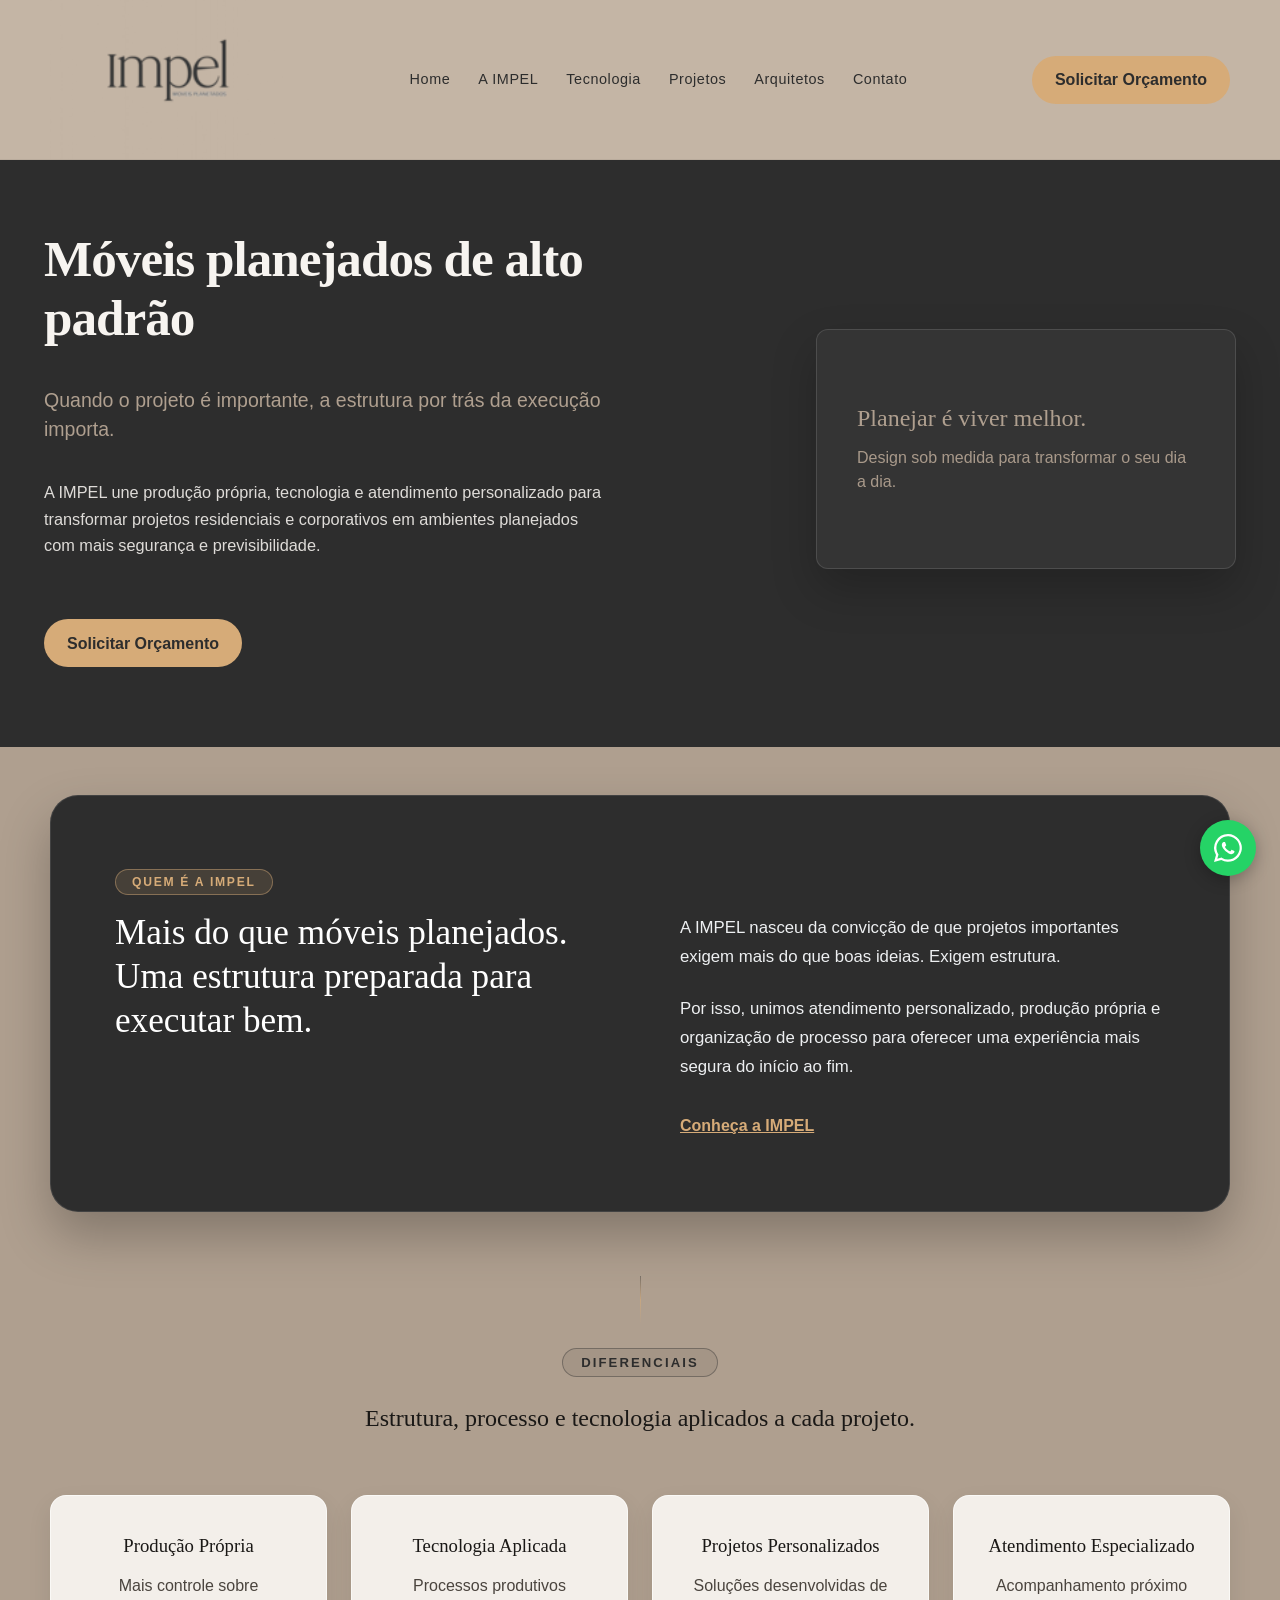
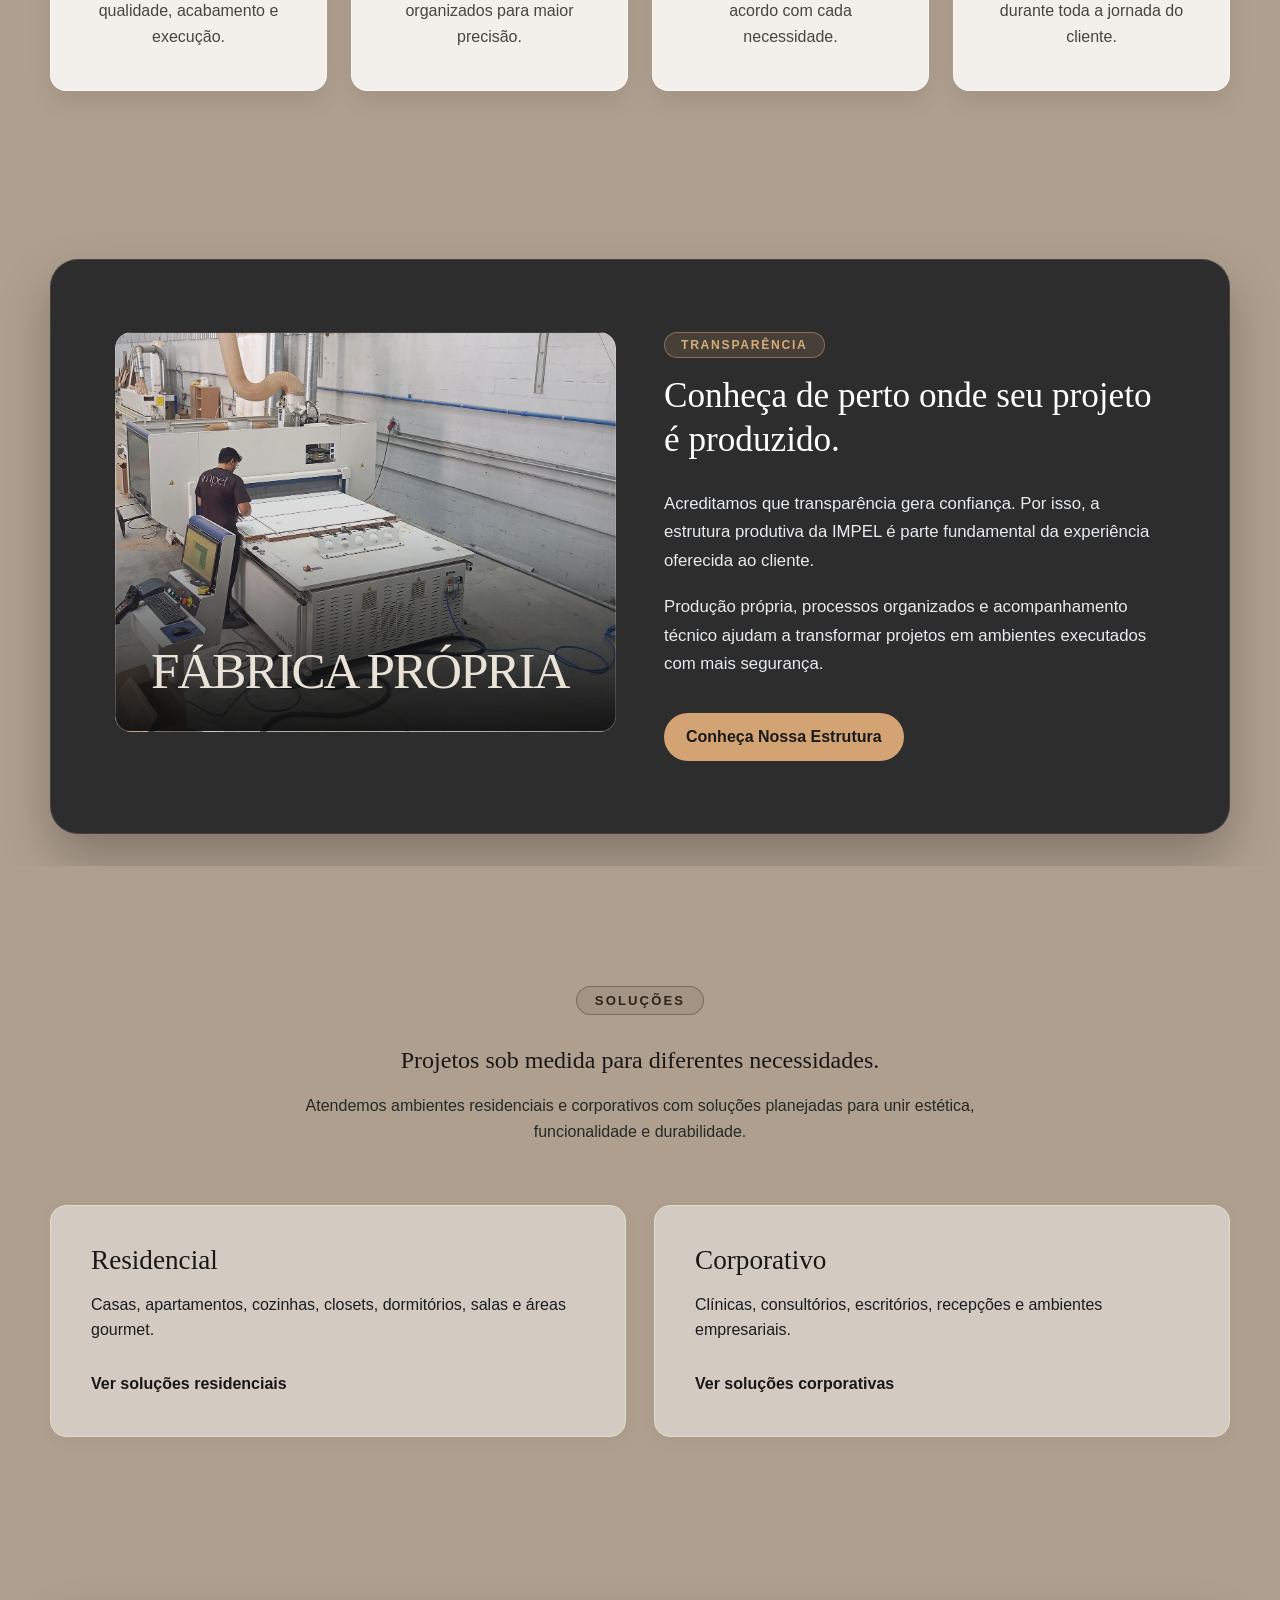
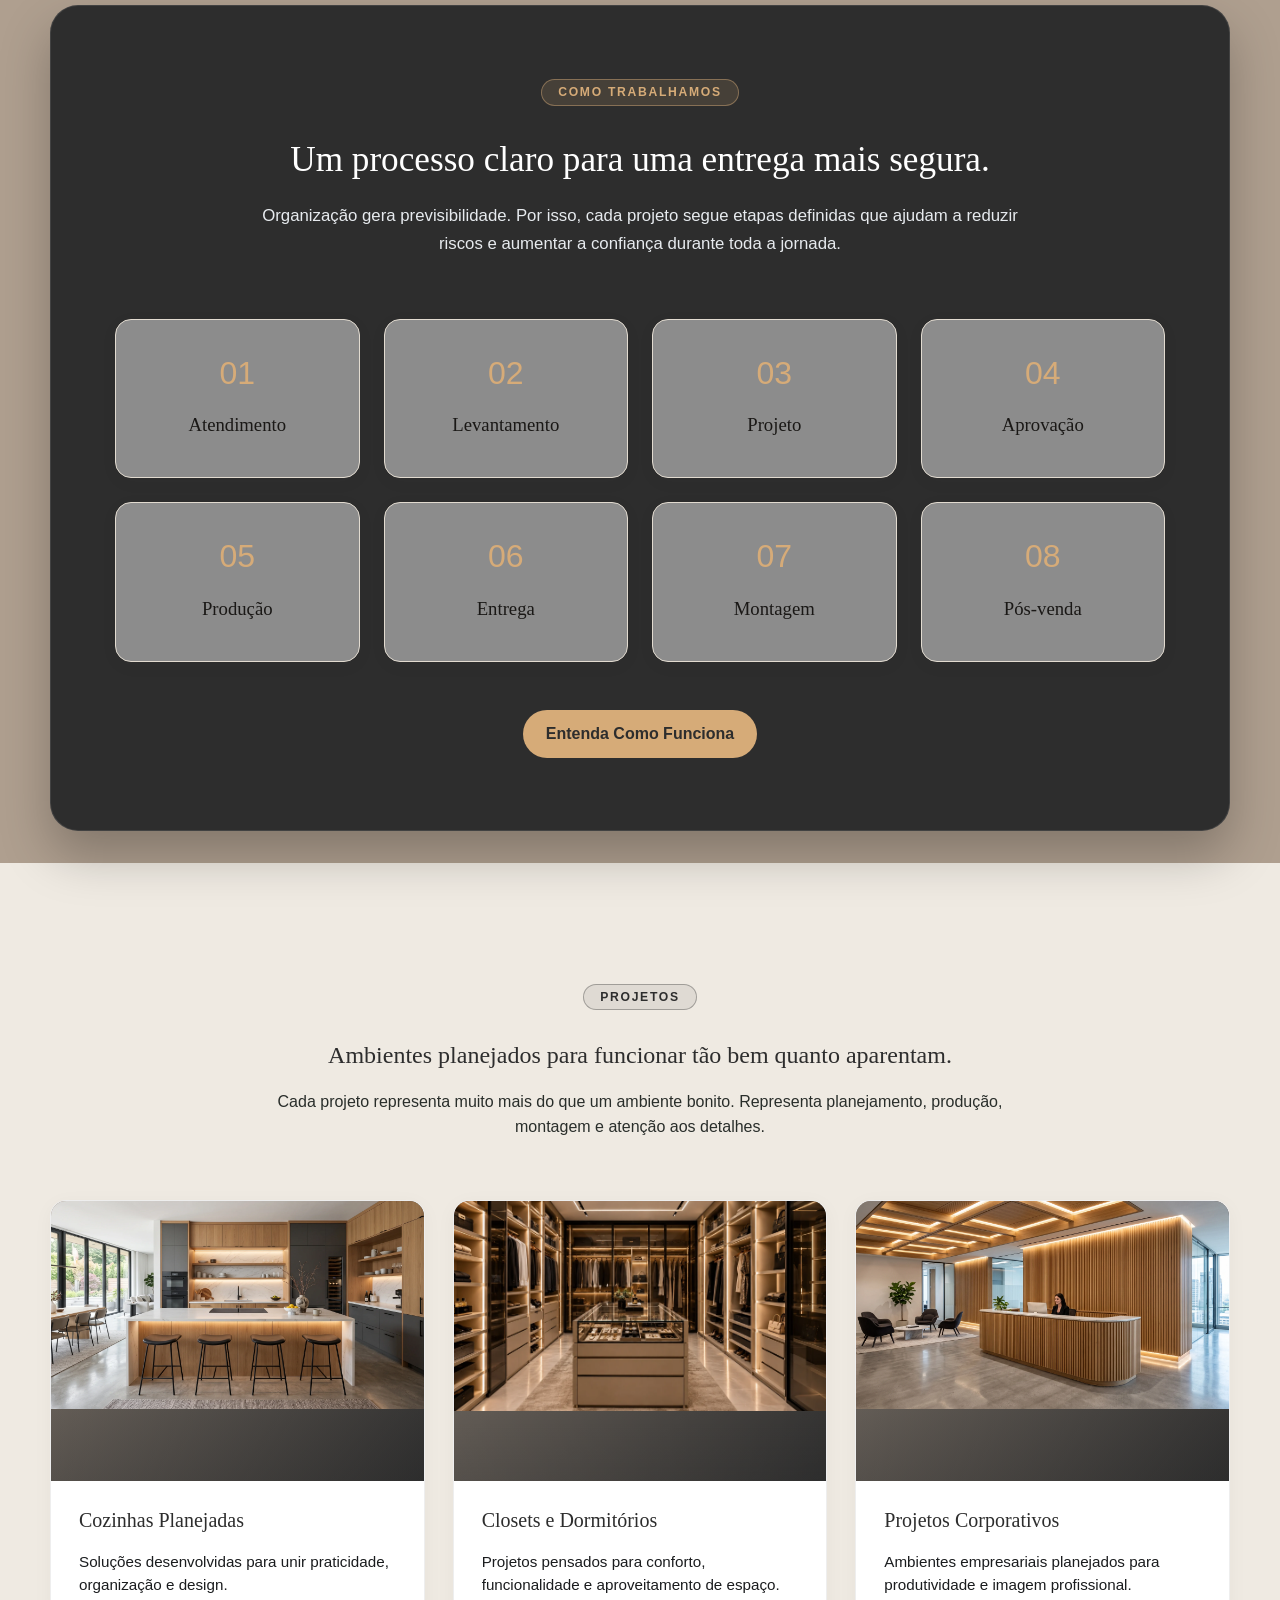
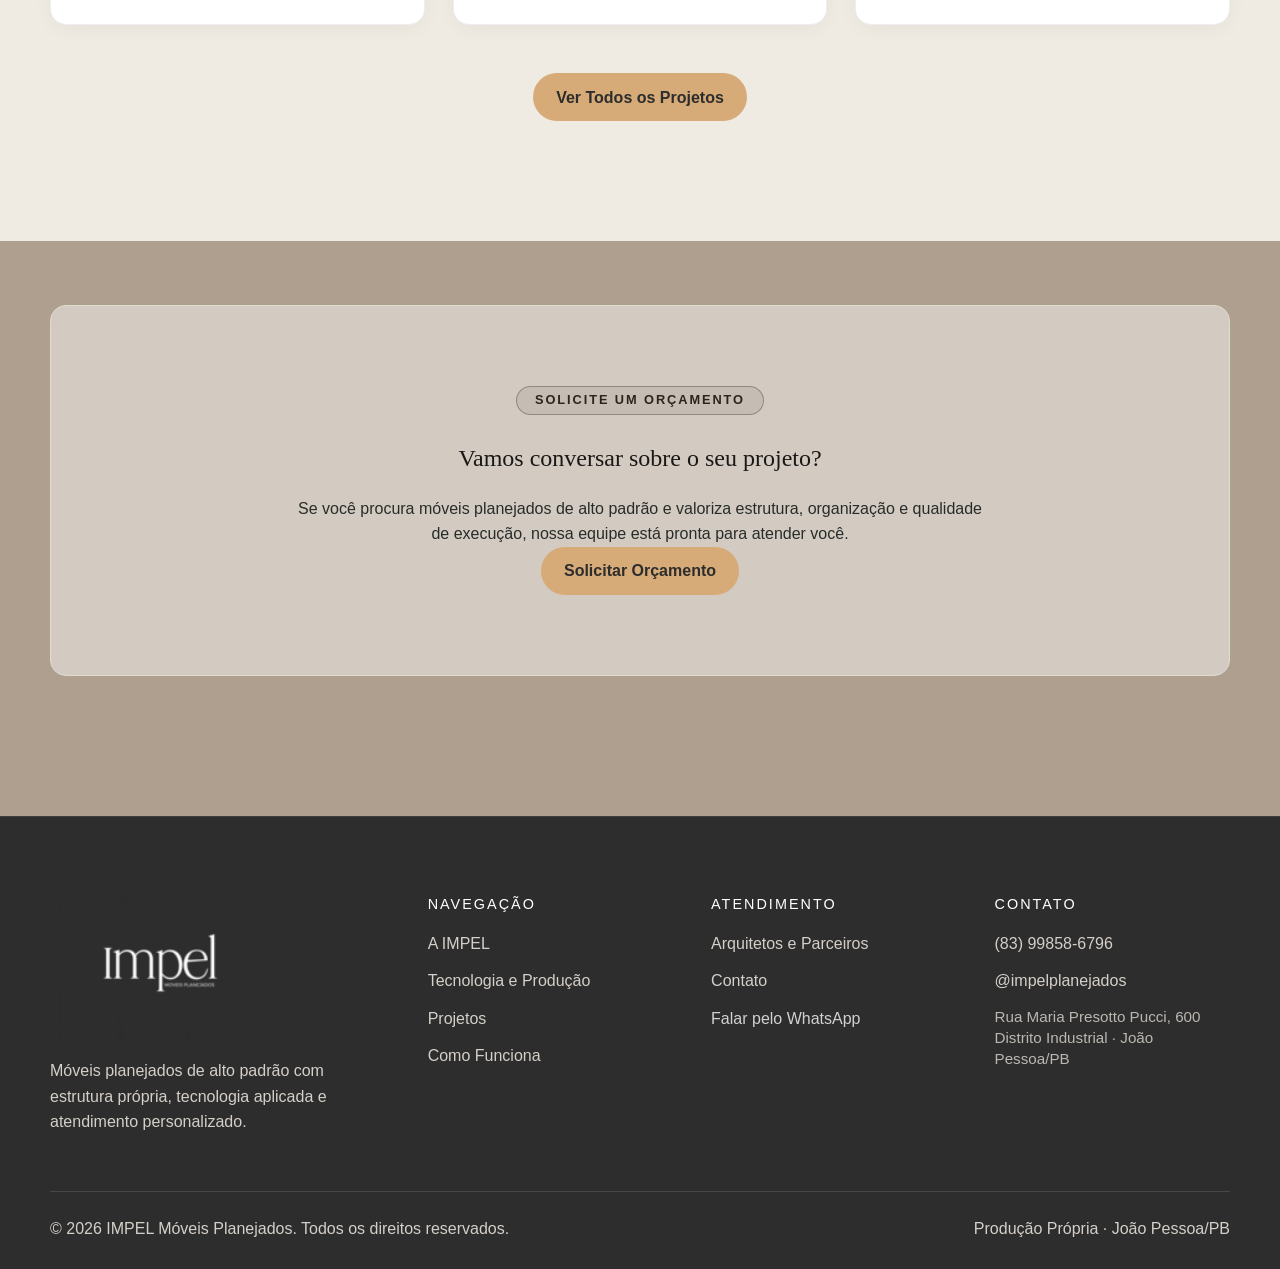
==== commit 5ef21c36: "feat: adiciona galeria de projetos e corrige responsividade da secao estrutura" ====
--- a/index.html
+++ b/index.html
@@ -50,7 +50,7 @@
     <section class="section section-muted">
       <div class="container section-grid">
         <div>
-          <span class="eyebrow" style="display: inline-flex !important; align-items: center !important; justify-content: center !important; font-size: 0.76rem !important; font-weight: 600 !important; text-transform: uppercase !important; letter-spacing: 0.14em !important; padding: 6px 16px !important; border-radius: 9999px !important; margin-bottom: 16px !important; line-height: 1 !important; color: #D6AB78 !important; background-color: rgba(214, 171, 120, 0.15) !important; border: 1px solid rgba(214, 171, 120, 0.45) !important; opacity: 1 !important; visibility: visible !important;">Quem é a IMPEL</span>
+          <span class="eyebrow" style="display: inline-flex !important; align-items: center !important; justify-content: center !important; font-size: 0.76rem !important; font-weight: 600 !important; text-transform: uppercase !important; letter-spacing: 0.14em !important; padding: 6px 16px !important; border-radius: 9999px !important; margin-bottom: 16px !important; line-height: 1 !important; color: #D6AB78 !important; background-color: rgba(214, 171, 120, 0.15) !important; border: 1px solid rgba(214, 171, 120, 0.45) !important; opacity: 1 !important; visibility: visible !important; white-space: nowrap !important;">Quem é a IMPEL</span>
           <h2>Mais do que móveis planejados. Uma estrutura preparada para executar bem.</h2>
         </div>
 
@@ -102,7 +102,7 @@
         </div>
 
         <div class="structure-content">
-          <span class="eyebrow" style="display: inline-flex !important; align-items: center !important; justify-content: center !important; font-size: 0.76rem !important; font-weight: 600 !important; text-transform: uppercase !important; letter-spacing: 0.14em !important; padding: 6px 16px !important; border-radius: 9999px !important; margin-bottom: 16px !important; line-height: 1 !important; color: #D6AB78 !important; background-color: rgba(214, 171, 120, 0.15) !important; border: 1px solid rgba(214, 171, 120, 0.45) !important; opacity: 1 !important; visibility: visible !important;">Transparência</span>
+          <span class="eyebrow" style="display: inline-flex !important; align-items: center !important; justify-content: center !important; font-size: 0.76rem !important; font-weight: 600 !important; text-transform: uppercase !important; letter-spacing: 0.14em !important; padding: 6px 16px !important; border-radius: 9999px !important; margin-bottom: 16px !important; line-height: 1 !important; color: #D6AB78 !important; background-color: rgba(214, 171, 120, 0.15) !important; border: 1px solid rgba(214, 171, 120, 0.45) !important; opacity: 1 !important; visibility: visible !important; white-space: nowrap !important;">Transparência</span>
           <h2>Conheça de perto onde seu projeto é produzido.</h2>
           <p style="color: #F1F5F9 !important; font-size: 1.05rem; line-height: 1.6; opacity: 0.95;">Acreditamos que transparência gera confiança. Por isso, a estrutura produtiva da IMPEL é parte fundamental da experiência oferecida ao cliente.</p>
           <p style="color: #F1F5F9 !important; font-size: 1.05rem; line-height: 1.6; opacity: 0.95;">Produção própria, processos organizados e acompanhamento técnico ajudam a transformar projetos em ambientes executados com mais segurança.</p>
@@ -165,26 +165,26 @@
     <section class="section projects-preview">
       <div class="container">
         <div class="section-heading">
-          <span class="eyebrow" style="display: inline-flex !important; align-items: center !important; justify-content: center !important; font-size: 0.76rem !important; font-weight: 700 !important; text-transform: uppercase !important; letter-spacing: 0.14em !important; padding: 6px 16px !important; border-radius: 9999px !important; margin-bottom: 16px !important; line-height: 1 !important; color: #2D2D2D !important; background-color: rgba(45, 45, 45, 0.08) !important; border: 1.5px solid rgba(45, 45, 45, 0.35) !important; opacity: 1 !important; visibility: visible !important;">Projetos</span>
+          <span class="eyebrow" style="display: inline-flex !important; align-items: center !important; justify-content: center !important; font-size: 0.76rem !important; font-weight: 700 !important; text-transform: uppercase !important; letter-spacing: 0.14em !important; padding: 6px 16px !important; border-radius: 9999px !important; margin-bottom: 16px !important; line-height: 1 !important; color: #2D2D2D !important; background-color: rgba(45, 45, 45, 0.08) !important; border: 1.5px solid rgba(45, 45, 45, 0.35) !important; opacity: 1 !important; visibility: visible !important; white-space: nowrap !important;">Projetos</span>
           <h2>Ambientes planejados para funcionar tão bem quanto aparentam.</h2>
           <p>Cada projeto representa muito mais do que um ambiente bonito. Representa planejamento, produção, montagem e atenção aos detalhes.</p>
         </div>
 
         <div class="projects-grid">
           <article class="project-card">
-            <div class="project-image"></div>
+            <div class="project-image"><img src="assets/projetos/res-cozinha-ilha-madeira.webp" alt="Cozinhas Planejadas" loading="lazy"></div>
             <h3>Cozinhas Planejadas</h3>
             <p>Soluções desenvolvidas para unir praticidade, organização e design.</p>
           </article>
 
           <article class="project-card">
-            <div class="project-image"></div>
+            <div class="project-image"><img src="assets/projetos/res-closet-master.webp" alt="Closets e Dormitórios" loading="lazy"></div>
             <h3>Closets e Dormitórios</h3>
             <p>Projetos pensados para conforto, funcionalidade e aproveitamento de espaço.</p>
           </article>
 
           <article class="project-card">
-            <div class="project-image"></div>
+            <div class="project-image"><img src="assets/projetos/corp-recepcao.webp" alt="Projetos Corporativos" loading="lazy"></div>
             <h3>Projetos Corporativos</h3>
             <p>Ambientes empresariais planejados para produtividade e imagem profissional.</p>
           </article>
--- a/css/pages.css
+++ b/css/pages.css
@@ -1664,3 +1664,66 @@
   font-size: 0.95rem !important;
   line-height: 1.5 !important;
 }
+
+/* ========================================================
+   AJUSTE DE RESPONSIVIDADE: SEÇÃO TRANSPARÊNCIA / ESTRUTURA
+   ======================================================== */
+.structure-content .eyebrow {
+  white-space: nowrap !important;
+  width: fit-content !important;
+  max-width: 100% !important;
+  box-sizing: border-box !important;
+}
+
+@media (max-width: 768px) {
+  .structure-grid {
+    display: flex !important;
+    flex-direction: column !important;
+    gap: 2rem !important;
+  }
+
+  .structure-visual {
+    width: 100% !important;
+    max-width: 320px !important;
+    margin: 0 auto !important;
+  }
+
+  .structure-visual .image-placeholder span {
+    font-size: 1.4rem !important;
+    line-height: 1.2 !important;
+    text-align: center !important;
+    word-break: normal !important;
+    overflow-wrap: normal !important;
+    hyphens: manual !important;
+    white-space: normal !important;
+    padding: 0 10px !important;
+  }
+
+  .structure-content {
+    width: 100% !important;
+    display: flex !important;
+    flex-direction: column !important;
+    align-items: flex-start !important;
+    text-align: left !important;
+  }
+
+  .structure-content h2 {
+    font-size: 1.6rem !important;
+    line-height: 1.25 !important;
+    word-break: normal !important;
+  }
+
+  .structure-content .btn,
+  .structure-content a.btn {
+    width: 100% !important;
+    max-width: 280px !important;
+    min-height: 48px !important;
+    display: inline-flex !important;
+    align-items: center !important;
+    justify-content: center !important;
+    white-space: nowrap !important;
+    text-align: center !important;
+    padding: 12px 24px !important;
+    border-radius: 9999px !important;
+  }
+}
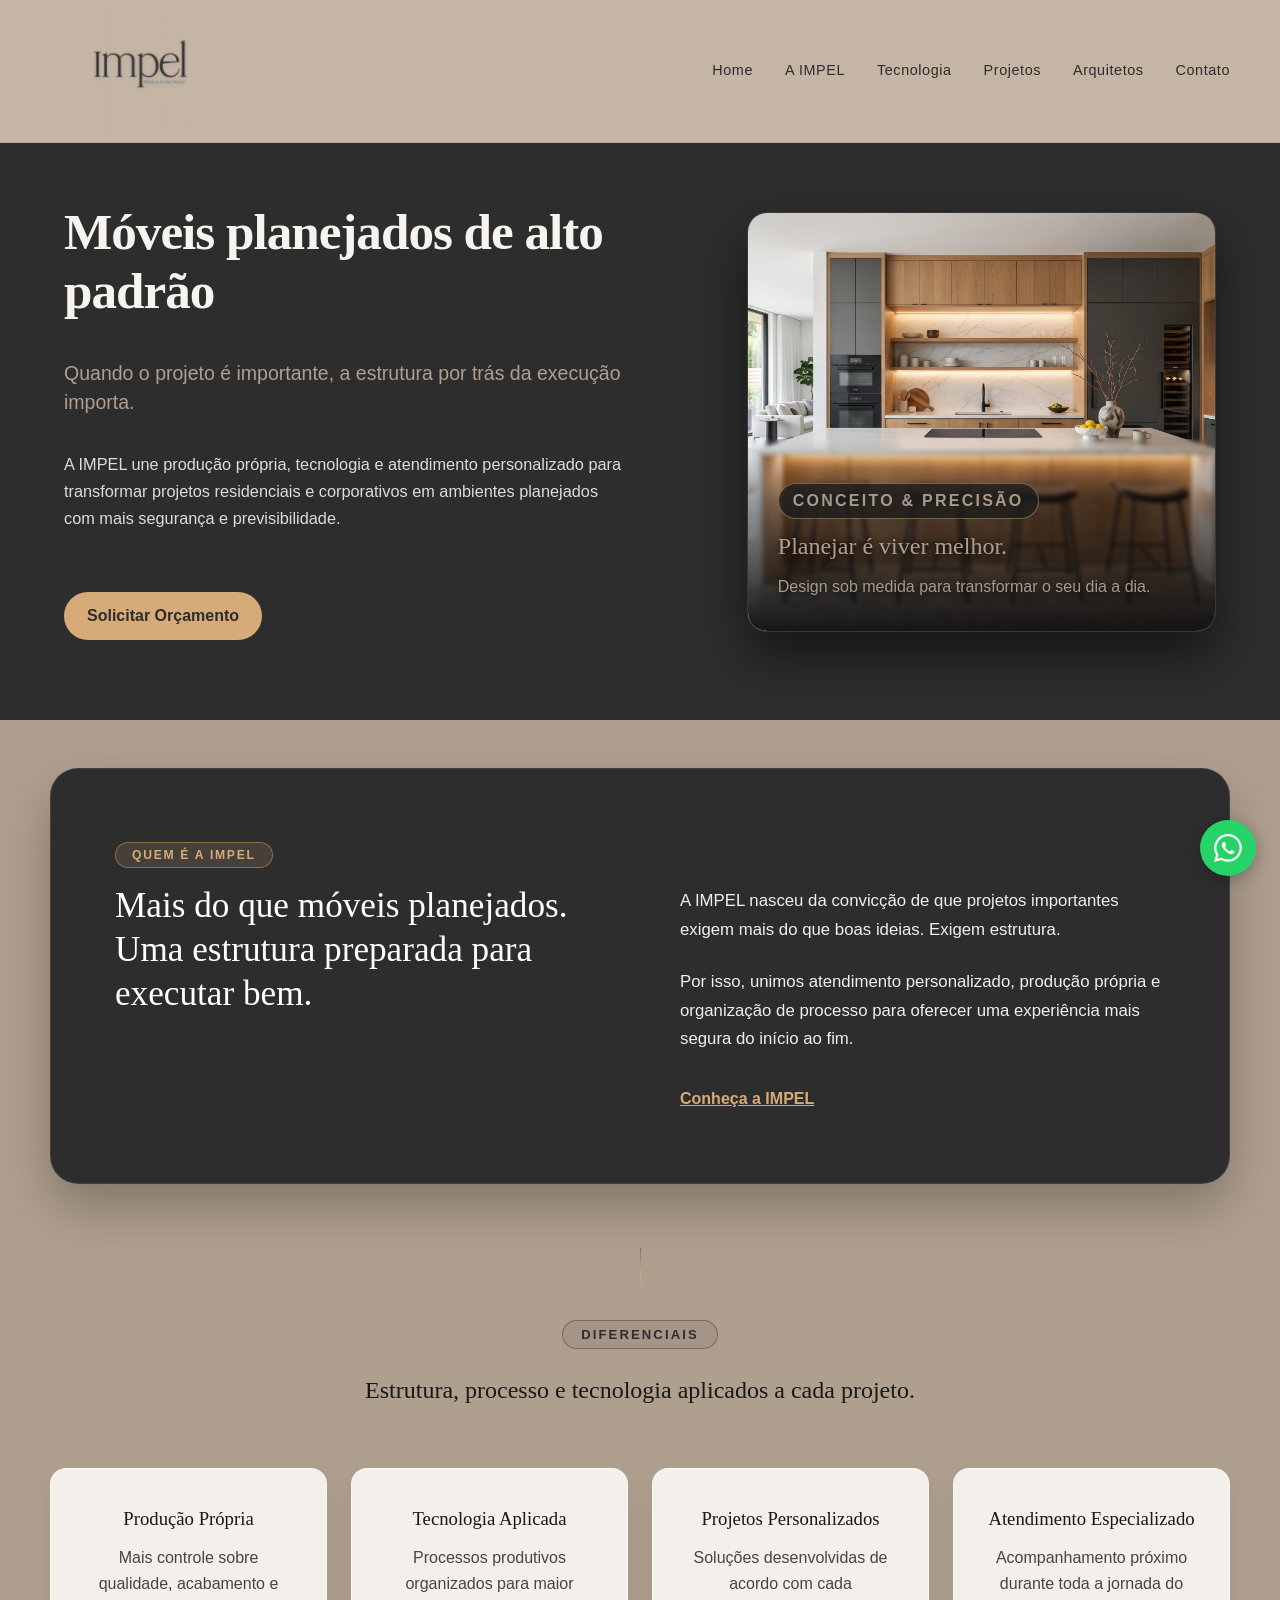
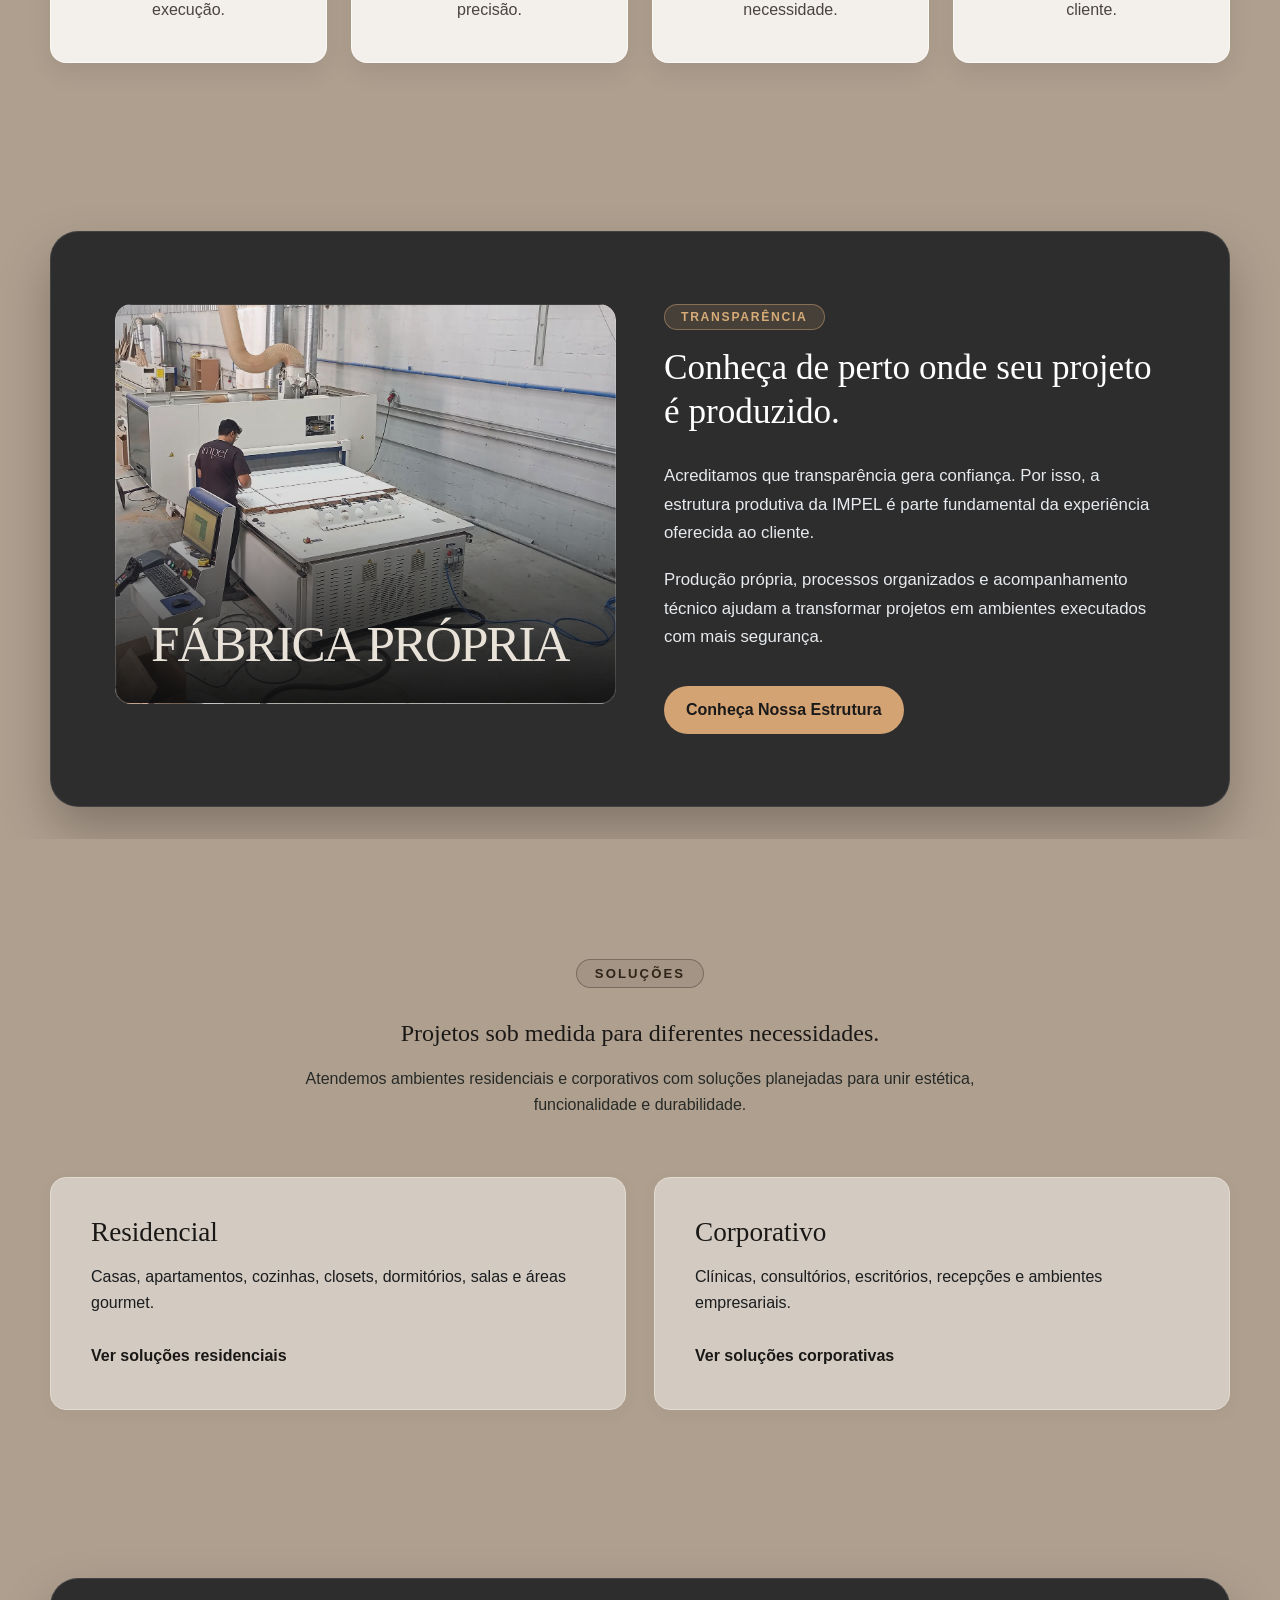
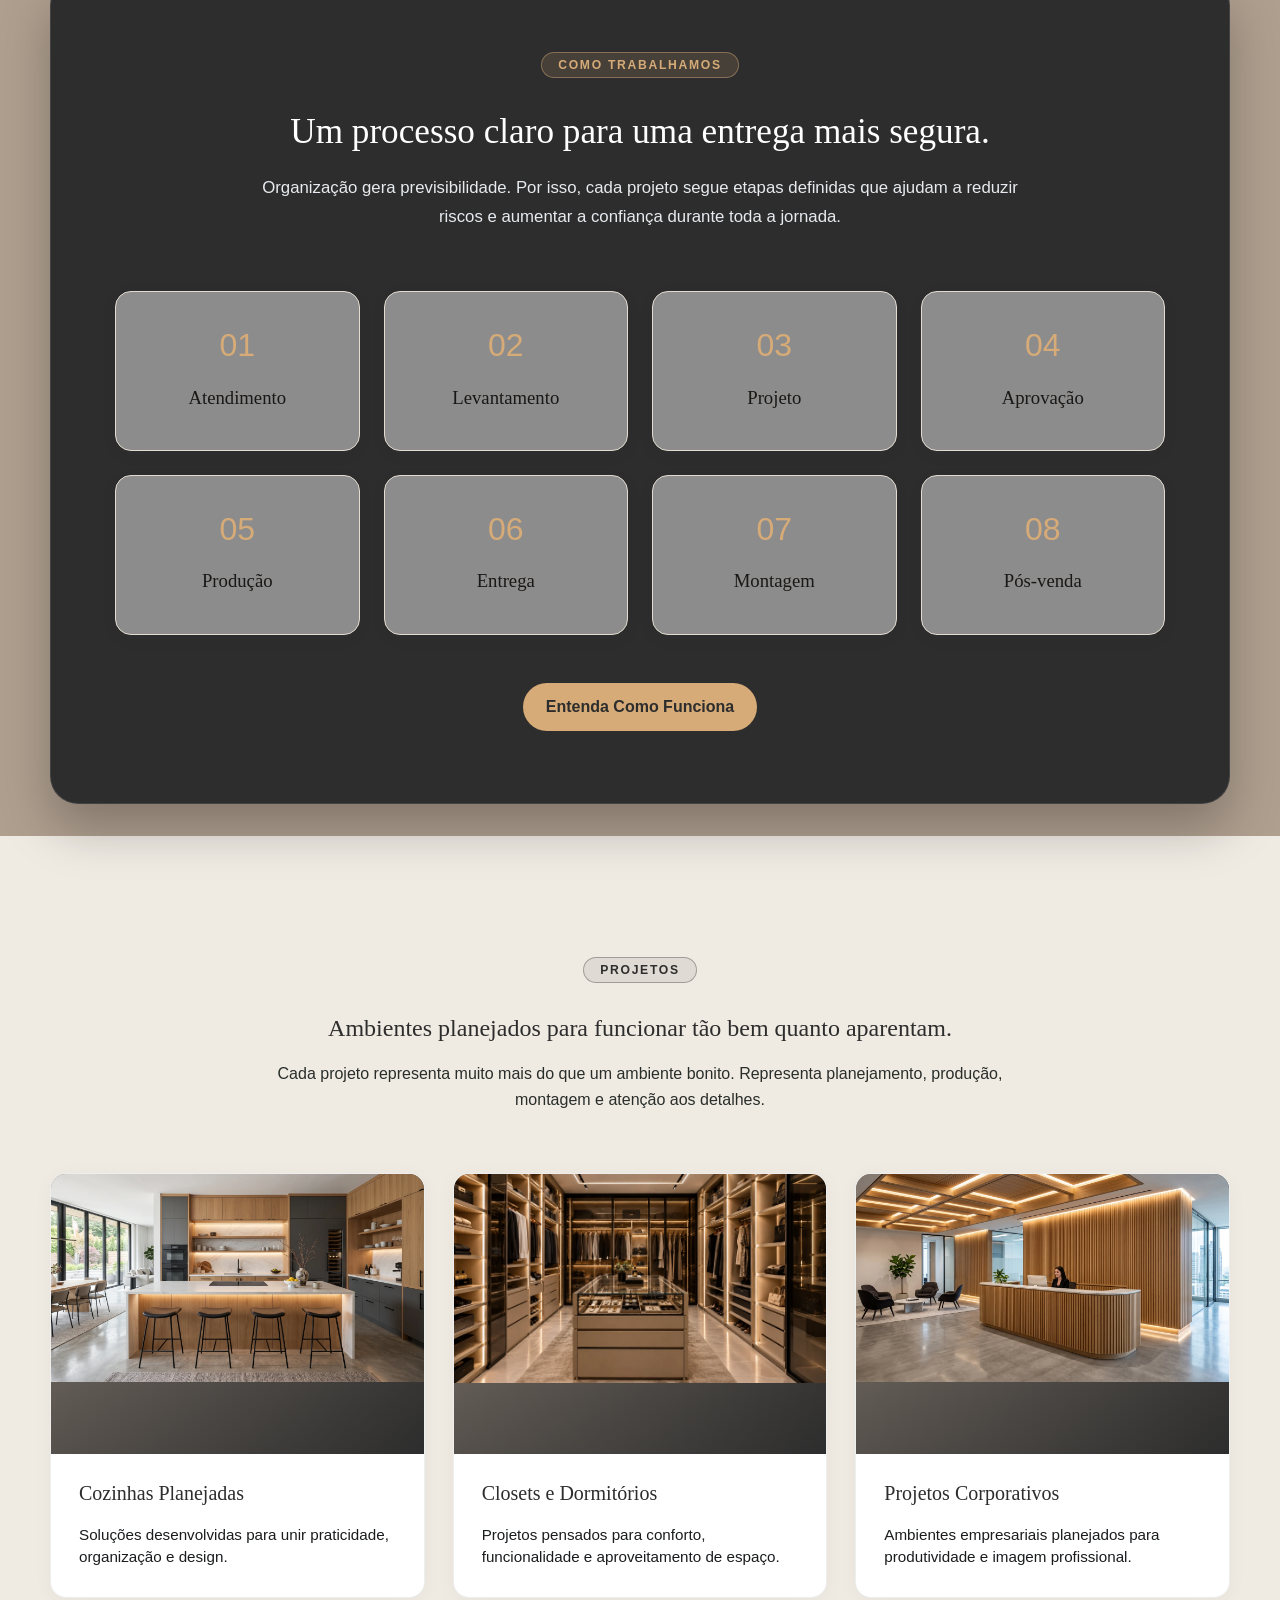
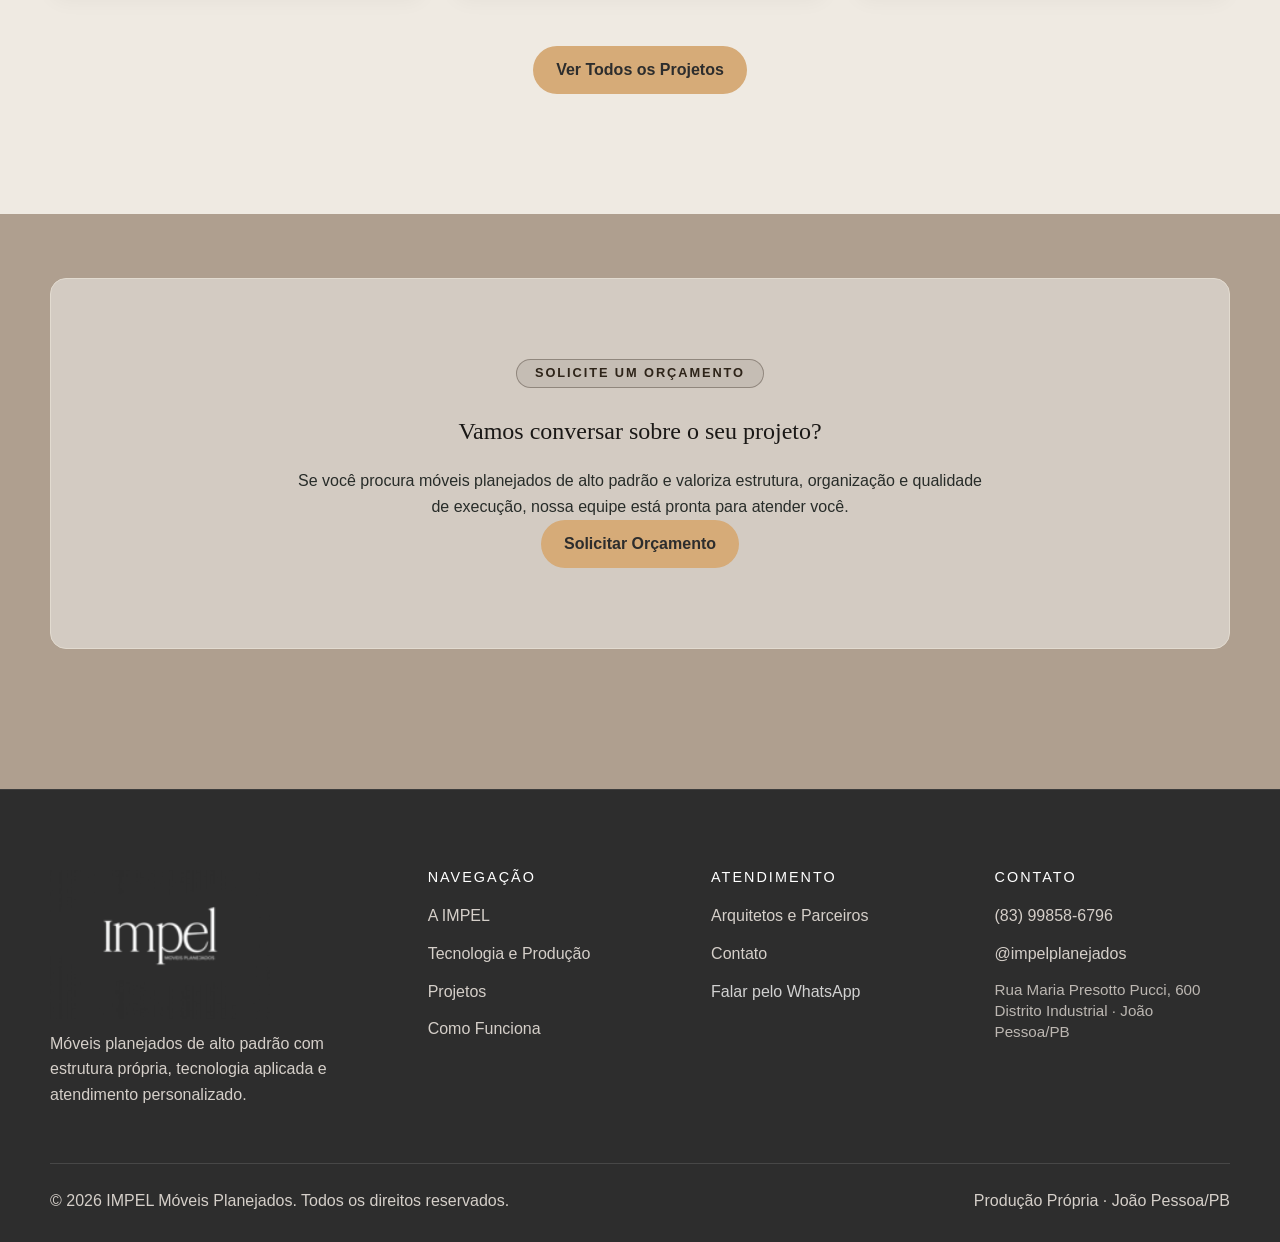
==== commit 04b0d0ed: "fix: alinha container da hero com grid global, remove cta redundante e adiciona card visual" ====
--- a/index.html
+++ b/index.html
@@ -1,11 +1,13 @@
 <!DOCTYPE html>
 <html lang="pt-BR">
 <head>
+  <link rel="icon" type="image/svg+xml" href="assets/images/favicon.svg">
+  <link rel="icon" type="image/png" sizes="32x32" href="assets/images/favicon-32x32.png">
+  <link rel="shortcut icon" href="favicon.ico">
   <meta charset="UTF-8" />
   <meta name="viewport" content="width=device-width, initial-scale=1.0" />
 
   <title>IMPEL Móveis Planejados | Estrutura, Tecnologia e Alto Padrão</title>
-  <link rel="icon" type="image/x-icon" href="/favicon.ico" />
   <link rel="apple-touch-icon" href="/assets/images/icon-192.png" />
   <meta name="description" content="Móveis planejados de alto padrão com estrutura produtiva própria, tecnologia e atendimento personalizado para projetos residenciais e corporativos." />
 
@@ -29,9 +31,9 @@
    <div id="site-header"></div>
 
   <main>
-    <section class="hero">
+        <section class="hero">
       <div class="container hero-grid">
-                        <div class="hero-content">
+        <div class="hero-content">
           <h1 class="hero-title">Móveis planejados de alto padrão</h1>
           <p class="hero-subtitle">Quando o projeto é importante, a estrutura por trás da execução importa.</p>
           <p class="hero-description">A IMPEL une produção própria, tecnologia e atendimento personalizado para transformar projetos residenciais e corporativos em ambientes planejados com mais segurança e previsibilidade.</p>
@@ -40,8 +42,14 @@
             <a class="btn btn-primary" href="https://wa.me/5583998586796?text=Ol%C3%A1%2C%20gostaria%20de%20solicitar%20um%20or%C3%A7amento%20para%20meu%20projeto." target="_blank" rel="noopener">Solicitar Orçamento</a>
           </div>
         </div>
-        <div class="hero-card" style="display: flex !important; flex-direction: column !important; justify-content: center !important; align-items: flex-start !important; min-height: 240px !important; height: auto !important; margin: auto 0 !important;">
-          <p>Planejar é viver melhor.<br><span style="font-size: 1.1rem; font-family: var(--font-body); font-weight: 300; opacity: 0.9;">Design sob medida para transformar o seu dia a dia.</span></p>
+
+        <div class="hero-card hero-visual-card">
+          <img src="assets/projetos/res-cozinha-ilha-madeira.webp" alt="Cozinha Planejada IMPEL" class="hero-card-bg-img" loading="eager">
+          <div class="hero-card-overlay">
+            <span class="hero-card-tag">Conceito &amp; Precisão</span>
+            <p>Planejar é viver melhor.</p>
+            <span class="hero-card-sub">Design sob medida para transformar o seu dia a dia.</span>
+          </div>
         </div>
       </div>
     </section>
--- a/css/pages.css
+++ b/css/pages.css
@@ -1727,3 +1727,620 @@
     border-radius: 9999px !important;
   }
 }
+
+/* ========================================================
+   REFINAMENTO PREMIUM: HEADER ENXUTO + HERO CARD COM IMAGEM
+   ======================================================== */
+
+/* 1. Header mais compacto e elegante */
+.site-header {
+  padding: 12px 0 !important;
+}
+
+.site-header .brand img {
+  height: 64px !important;
+  max-height: 64px !important;
+  width: auto !important;
+  display: block !important;
+  width: auto !important;
+  object-fit: contain !important;
+}
+
+/* 2. Botão secundário (outline) no Cabeçalho */
+.site-header .header-cta.btn-outline {
+  background: transparent !important;
+  color: #D6AB78 !important;
+  border: 1.5px solid #D6AB78 !important;
+  font-weight: 500 !important;
+  padding: 8px 18px !important;
+  font-size: 0.9rem !important;
+  transition: all 0.3s ease !important;
+}
+
+.site-header .header-cta.btn-outline:hover {
+  background: #D6AB78 !important;
+  color: #2D2D2D !important;
+}
+
+/* 3. Card visual da Hero com render de fundo e overlay */
+.hero-visual-card {
+  position: relative !important;
+  background-image: linear-gradient(180deg, rgba(20, 20, 20, 0.25) 0%, rgba(20, 20, 20, 0.88) 100%), url('/assets/projetos/res-cozinha-ilha-madeira.webp') !important;
+  background-size: cover !important;
+  background-position: center !important;
+  min-height: 380px !important;
+  width: 100% !important;
+  max-width: 480px !important;
+  border-radius: 20px !important;
+  overflow: hidden !important;
+  box-shadow: 0 20px 40px rgba(0, 0, 0, 0.45) !important;
+  border: 1px solid rgba(214, 171, 120, 0.25) !important;
+  display: flex !important;
+  flex-direction: column !important;
+  justify-content: flex-end !important;
+  padding: 0 !important;
+}
+
+.hero-card-overlay {
+  padding: 32px 28px !important;
+  width: 100% !important;
+  box-sizing: border-box !important;
+  backdrop-filter: blur(2px) !important;
+}
+
+.hero-card-tag {
+  display: inline-block !important;
+  font-size: 0.72rem !important;
+  letter-spacing: 0.14em !important;
+  text-transform: uppercase !important;
+  color: #D6AB78 !important;
+  background: rgba(45, 45, 45, 0.7) !important;
+  border: 1px solid rgba(214, 171, 120, 0.4) !important;
+  padding: 4px 12px !important;
+  border-radius: 9999px !important;
+  margin-bottom: 12px !important;
+  font-weight: 600 !important;
+}
+
+.hero-visual-card p {
+  font-family: var(--font-title, serif) !important;
+  font-size: 1.55rem !important;
+  line-height: 1.25 !important;
+  color: #F7F4F0 !important;
+  margin: 0 !important;
+  text-shadow: 0 2px 8px rgba(0, 0, 0, 0.6) !important;
+}
+
+.hero-visual-card p span {
+  display: block !important;
+  font-family: var(--font-body, sans-serif) !important;
+  font-size: 0.95rem !important;
+  font-weight: 300 !important;
+  color: #E2E8F0 !important;
+  margin-top: 8px !important;
+  line-height: 1.4 !important;
+  text-shadow: 0 1px 4px rgba(0, 0, 0, 0.8) !important;
+}
+
+@media (max-width: 768px) {
+  .hero-visual-card {
+    min-height: 280px !important;
+    max-width: 100% !important;
+    margin-top: 24px !important;
+  }
+}
+
+/* ========================================================
+   CORREÇÃO DEFINITIVA: ALINHAMENTO HERO, LOGO E CARD VISUAL
+   ======================================================== */
+
+/* 1. Alinhamento exato da Hero com as seções de baixo */
+.hero .hero-grid {
+  max-width: 1240px !important;
+  width: 100% !important;
+  margin: 0 auto !important;
+  padding: 0 24px !important;
+  display: grid !important;
+  grid-template-columns: 1.25fr 0.95fr !important;
+  gap: 56px !important;
+  align-items: center !important;
+  box-sizing: border-box !important;
+}
+
+.hero .hero-content {
+  padding-left: 0 !important;
+  margin-left: 0 !important;
+}
+
+.hero .hero-content h1,
+.hero .hero-content .hero-title {
+  font-size: clamp(2.4rem, 3.8vw, 3.4rem) !important;
+  line-height: 1.15 !important;
+  margin-bottom: 20px !important;
+  text-align: left !important;
+}
+
+/* 2. Logo no Header: Visível, elegante e proporcional */
+.site-header {
+  padding: 10px 0 !important;
+}
+
+.site-header .brand {
+  width: 170px !important;
+  max-width: 180px !important;
+  display: flex !important;
+  align-items: center !important;
+}
+
+.site-header .brand img {
+  width: 100% !important;
+  height: auto !important;
+  max-height: none !important;
+  display: block !important;
+  filter: drop-shadow(0 1px 2px rgba(0,0,0,0.1));
+}
+
+/* 3. Botão do Header: Visibilidade perfeita sobre fundo bege */
+.site-header .header-cta {
+  background-color: #2D2D2D !important;
+  color: #F7F4F0 !important;
+  border: 1px solid #2D2D2D !important;
+  font-size: 0.85rem !important;
+  font-weight: 500 !important;
+  letter-spacing: 0.04em !important;
+  padding: 10px 22px !important;
+  border-radius: 9999px !important;
+  opacity: 1 !important;
+  visibility: visible !important;
+  transition: all 0.25s ease !important;
+}
+
+.site-header .header-cta:hover {
+  background-color: #D6AB78 !important;
+  color: #2D2D2D !important;
+  border-color: #D6AB78 !important;
+}
+
+/* 4. Card Visual do Hero: Imagem completa com texto na base */
+.hero .hero-visual-card {
+  position: relative !important;
+  background-image: linear-gradient(180deg, rgba(20, 20, 20, 0.1) 0%, rgba(20, 20, 20, 0.4) 50%, rgba(20, 20, 20, 0.92) 100%), url('assets/projetos/res-cozinha-ilha-madeira.webp') !important;
+  background-size: cover !important;
+  background-position: center !important;
+  min-height: 420px !important;
+  height: 420px !important;
+  width: 100% !important;
+  border-radius: 20px !important;
+  overflow: hidden !important;
+  display: flex !important;
+  flex-direction: column !important;
+  justify-content: flex-end !important;
+  align-items: flex-start !important;
+  padding: 0 !important;
+  border: 1px solid rgba(255, 255, 255, 0.15) !important;
+  box-shadow: 0 24px 48px rgba(0, 0, 0, 0.5) !important;
+  margin: 0 !important;
+}
+
+.hero-visual-card .hero-card-overlay {
+  width: 100% !important;
+  padding: 32px 30px !important;
+  box-sizing: border-box !important;
+  display: flex !important;
+  flex-direction: column !important;
+  align-items: flex-start !important;
+  background: linear-gradient(180deg, transparent 0%, rgba(15, 15, 15, 0.85) 100%) !important;
+}
+
+.hero-card-overlay .hero-card-tag {
+  display: inline-block !important;
+  font-size: 0.72rem !important;
+  letter-spacing: 0.14em !important;
+  text-transform: uppercase !important;
+  color: #D6AB78 !important;
+  background: rgba(30, 30, 30, 0.8) !important;
+  border: 1px solid rgba(214, 171, 120, 0.45) !important;
+  padding: 5px 14px !important;
+  border-radius: 9999px !important;
+  margin-bottom: 12px !important;
+  font-weight: 600 !important;
+}
+
+.hero-card-overlay p {
+  font-family: var(--font-title, serif) !important;
+  font-size: 1.6rem !important;
+  line-height: 1.2 !important;
+  color: #FFFFFF !important;
+  margin: 0 0 6px 0 !important;
+  text-shadow: 0 2px 8px rgba(0, 0, 0, 0.8) !important;
+}
+
+.hero-card-overlay .hero-card-sub {
+  display: block !important;
+  font-family: var(--font-body, sans-serif) !important;
+  font-size: 0.95rem !important;
+  font-weight: 300 !important;
+  color: #E2E8F0 !important;
+  line-height: 1.4 !important;
+  text-shadow: 0 2px 6px rgba(0, 0, 0, 0.8) !important;
+}
+
+/* ========================================================
+   FIX FINAL: IMAGEM REAL DO HERO, LOGO E BOTAO HEADER
+   ======================================================== */
+
+/* 1. Logo IMPEL com presença real */
+.site-header .brand {
+  width: 190px !important;
+  min-width: 170px !important;
+}
+
+.site-header .brand img {
+  width: 100% !important;
+  height: auto !important;
+  min-height: 48px !important;
+  display: block !important;
+}
+
+/* 2. Botão do Header em Alto Contraste (#2D2D2D) */
+.header-cta-solid {
+  background-color: #2D2D2D !important;
+  color: #F7F4F0 !important;
+  border: 1px solid #2D2D2D !important;
+  font-size: 0.86rem !important;
+  font-weight: 600 !important;
+  letter-spacing: 0.03em !important;
+  padding: 10px 22px !important;
+  border-radius: 9999px !important;
+  cursor: pointer !important;
+  display: inline-flex !important;
+  align-items: center !important;
+  justify-content: center !important;
+  transition: all 0.25s ease !important;
+}
+
+.header-cta-solid:hover {
+  background-color: #D6AB78 !important;
+  color: #2D2D2D !important;
+  border-color: #D6AB78 !important;
+}
+
+/* 3. Hero Visual Card com tag <img> absoluta */
+.hero .hero-visual-card {
+  position: relative !important;
+  min-height: 420px !important;
+  height: 420px !important;
+  width: 100% !important;
+  border-radius: 20px !important;
+  overflow: hidden !important;
+  display: flex !important;
+  flex-direction: column !important;
+  justify-content: flex-end !important;
+  align-items: flex-start !important;
+  padding: 0 !important;
+  background-color: #1a1a1a !important;
+  border: 1px solid rgba(255, 255, 255, 0.15) !important;
+  box-shadow: 0 24px 48px rgba(0, 0, 0, 0.5) !important;
+}
+
+.hero-visual-card .hero-card-bg-img {
+  position: absolute !important;
+  top: 0 !important;
+  left: 0 !important;
+  width: 100% !important;
+  height: 100% !important;
+  object-fit: cover !important;
+  z-index: 1 !important;
+  transition: transform 0.6s ease !important;
+}
+
+.hero-visual-card:hover .hero-card-bg-img {
+  transform: scale(1.04) !important;
+}
+
+.hero-visual-card .hero-card-overlay {
+  position: relative !important;
+  z-index: 2 !important;
+  width: 100% !important;
+  padding: 32px 30px !important;
+  box-sizing: border-box !important;
+  display: flex !important;
+  flex-direction: column !important;
+  align-items: flex-start !important;
+  background: linear-gradient(180deg, transparent 0%, rgba(15, 15, 15, 0.4) 40%, rgba(15, 15, 15, 0.95) 100%) !important;
+}
+
+.hero-card-overlay .hero-card-tag {
+  display: inline-block !important;
+  font-size: 0.72rem !important;
+  letter-spacing: 0.14em !important;
+  text-transform: uppercase !important;
+  color: #D6AB78 !important;
+  background: rgba(30, 30, 30, 0.85) !important;
+  border: 1px solid rgba(214, 171, 120, 0.5) !important;
+  padding: 5px 14px !important;
+  border-radius: 9999px !important;
+  margin-bottom: 12px !important;
+  font-weight: 600 !important;
+}
+
+.hero-card-overlay p {
+  font-family: var(--font-title, serif) !important;
+  font-size: 1.6rem !important;
+  line-height: 1.2 !important;
+  color: #FFFFFF !important;
+  margin: 0 0 6px 0 !important;
+  text-shadow: 0 2px 8px rgba(0, 0, 0, 0.9) !important;
+}
+
+.hero-card-overlay .hero-card-sub {
+  display: block !important;
+  font-family: var(--font-body, sans-serif) !important;
+  font-size: 0.95rem !important;
+  font-weight: 300 !important;
+  color: #E2E8F0 !important;
+  line-height: 1.4 !important;
+  text-shadow: 0 2px 6px rgba(0, 0, 0, 0.9) !important;
+}
+
+/* ========================================================
+   CORREÇÃO ESTRUTURAL DE RESPONSIVIDADE E ALINHAMENTO (HERO)
+   ======================================================== */
+
+/* 1. Alinhamento unificado do container do Hero com o resto do site */
+.hero {
+  padding: 60px 0 !important;
+  width: 100% !important;
+  box-sizing: border-box !important;
+}
+
+.hero .container {
+  width: 100% !important;
+  max-width: 1200px !important;
+  margin-left: auto !important;
+  margin-right: auto !important;
+  padding-left: 24px !important;
+  padding-right: 24px !important;
+  box-sizing: border-box !important;
+}
+
+/* 2. Grelha Desktop equilibrada */
+@media (min-width: 993px) {
+  .hero .hero-grid {
+    display: grid !important;
+    grid-template-columns: 1.15fr 0.85fr !important;
+    gap: 48px !important;
+    align-items: center !important;
+  }
+}
+
+/* 3. Comportamento Móvel (Mobile & Tablet): Empilhar em coluna única */
+@media (max-width: 992px) {
+  .hero {
+    padding: 40px 0 !important;
+  }
+
+  .hero .hero-grid {
+    display: flex !important;
+    flex-direction: column !important;
+    gap: 32px !important;
+    width: 100% !important;
+  }
+
+  .hero .hero-content {
+    width: 100% !important;
+    max-width: 100% !important;
+    text-align: left !important;
+  }
+
+  .hero .hero-content h1,
+  .hero .hero-content .hero-title {
+    font-size: 2.1rem !important;
+    line-height: 1.2 !important;
+  }
+
+  /* Card passa a ter largura completa e proporção paisagem correta */
+  .hero .hero-visual-card {
+    width: 100% !important;
+    max-width: 100% !important;
+    height: 320px !important;
+    min-height: 320px !important;
+  }
+
+  /* Esconde o CTA redundante no header móvel para não sufocar o logotipo */
+  .site-header .header-cta-solid {
+    display: none !important;
+  }
+}
+
+/* 4. Correção da pílula (Tag) para nunca quebrar ou deformar */
+.hero-card-tag {
+  white-space: nowrap !important;
+  width: fit-content !important;
+  display: inline-block !important;
+  border-radius: 9999px !important;
+  padding: 6px 14px !important;
+  font-size: 0.72rem !important;
+}
+
+/* ========================================================
+   REFINAMENTO DEFINITIVO: HERO ALINHADO, RESPONSIVO E ENXUTO
+   ======================================================== */
+
+/* 1. Header institucional e limpo */
+.site-header .header-content {
+  display: flex !important;
+  justify-content: space-between !important;
+  align-items: center !important;
+  min-height: 70px !important;
+}
+
+.site-header .desktop-nav {
+  margin-left: auto !important;
+  gap: 32px !important;
+}
+
+/* 2. Container da Hero cravado nas mesmas margens das seções abaixo */
+.hero {
+  padding: 70px 0 !important;
+  width: 100% !important;
+  background-color: #2D2D2D !important;
+  box-sizing: border-box !important;
+}
+
+.hero > .container {
+  width: 100% !important;
+  max-width: 1200px !important;
+  margin-left: auto !important;
+  margin-right: auto !important;
+  padding-left: 24px !important;
+  padding-right: 24px !important;
+  box-sizing: border-box !important;
+}
+
+/* 3. Grid no Desktop */
+@media (min-width: 993px) {
+  .hero .hero-grid {
+    display: grid !important;
+    grid-template-columns: 1.2fr 0.8fr !important;
+    gap: 56px !important;
+    align-items: center !important;
+    width: 100% !important;
+    margin: 0 !important;
+    padding: 0 !important;
+  }
+
+  .hero .hero-content {
+    text-align: left !important;
+    padding: 0 !important;
+    margin: 0 !important;
+  }
+
+  .hero .hero-visual-card {
+    height: 400px !important;
+    min-height: 400px !important;
+  }
+}
+
+/* 4. Grid no Mobile/Tablet: Coluna única limpa */
+@media (max-width: 992px) {
+  .hero {
+    padding: 40px 0 !important;
+  }
+
+  .hero .hero-grid {
+    display: flex !important;
+    flex-direction: column !important;
+    gap: 36px !important;
+    width: 100% !important;
+    padding: 0 !important;
+    margin: 0 !important;
+  }
+
+  .hero .hero-content {
+    width: 100% !important;
+    text-align: left !important;
+  }
+
+  .hero .hero-visual-card {
+    width: 100% !important;
+    height: 320px !important;
+    min-height: 320px !important;
+  }
+}
+
+/* 5. Tag do Card blindada contra quebra esquisita */
+.hero-card-tag {
+  white-space: nowrap !important;
+  width: fit-content !important;
+  display: inline-block !important;
+  border-radius: 9999px !important;
+  padding: 5px 14px !important;
+  font-size: 0.72rem !important;
+  letter-spacing: 0.12em !important;
+  text-transform: uppercase !important;
+  margin-bottom: 12px !important;
+}
+
+/* ========================================================
+   ALINHAMENTO DEFINITIVO: HERO EM EIXO RIGOROSO COM .CONTAINER
+   ======================================================== */
+
+/* 1. Remove qualquer margem assimétrica na seção Hero */
+section.hero {
+  padding: 60px 0 80px 0 !important;
+  background-color: #2D2D2D !important;
+  width: 100% !important;
+  display: block !important;
+  box-sizing: border-box !important;
+}
+
+/* 2. Garante que o container da Hero tenha EXATAMENTE a mesma largura das seções de baixo */
+section.hero > .container,
+section.hero .hero-grid {
+  margin-left: auto !important;
+  margin-right: auto !important;
+  box-sizing: border-box !important;
+}
+
+/* 3. Grid Desktop: Distribuição perfeita das 2 colunas */
+@media (min-width: 993px) {
+  section.hero .hero-grid {
+    display: grid !important;
+    grid-template-columns: 1.15fr 0.85fr !important;
+    gap: 48px !important;
+    align-items: center !important;
+    padding: 0 1.5rem !important; /* Respeita o padding natural do container */
+  }
+
+  section.hero .hero-content {
+    text-align: left !important;
+    margin: 0 !important;
+    padding: 0 !important;
+  }
+
+  section.hero .hero-content h1,
+  section.hero .hero-content .hero-title {
+    font-size: clamp(2.3rem, 3.5vw, 3.2rem) !important;
+    line-height: 1.18 !important;
+    margin-bottom: 20px !important;
+    margin-left: 0 !important;
+    padding-left: 0 !important;
+  }
+
+  section.hero .hero-visual-card {
+    height: 420px !important;
+    min-height: 420px !important;
+    width: 100% !important;
+    max-width: 480px !important;
+    margin-left: auto !important; /* Empurra o card para a direita do grid */
+    margin-right: 0 !important;
+  }
+}
+
+/* 4. Grid Mobile: Empilhamento vertical em 1 coluna */
+@media (max-width: 992px) {
+  section.hero {
+    padding: 40px 0 50px 0 !important;
+  }
+
+  section.hero .hero-grid {
+    display: flex !important;
+    flex-direction: column !important;
+    gap: 32px !important;
+    padding: 0 1.5rem !important;
+  }
+
+  section.hero .hero-content {
+    width: 100% !important;
+    text-align: left !important;
+  }
+
+  section.hero .hero-visual-card {
+    width: 100% !important;
+    max-width: 100% !important;
+    height: 320px !important;
+    min-height: 320px !important;
+    margin: 0 !important;
+  }
+}
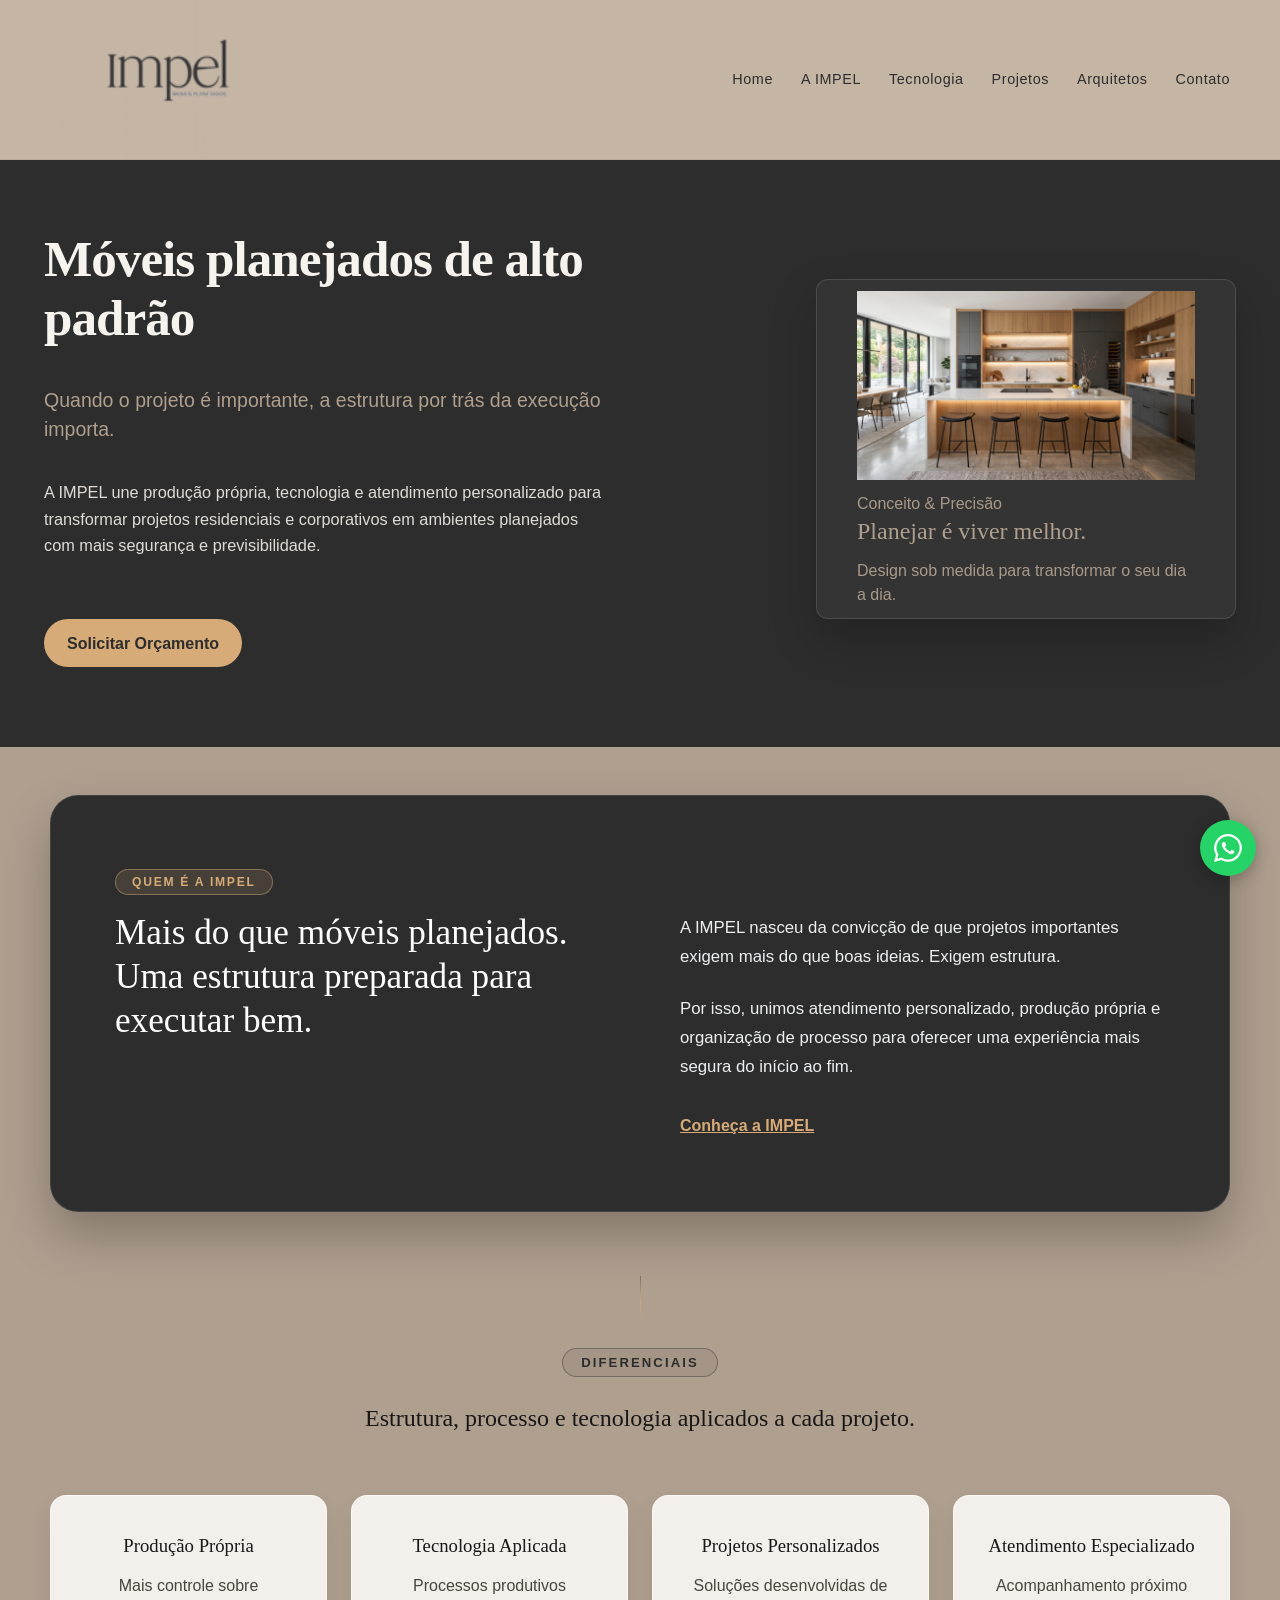
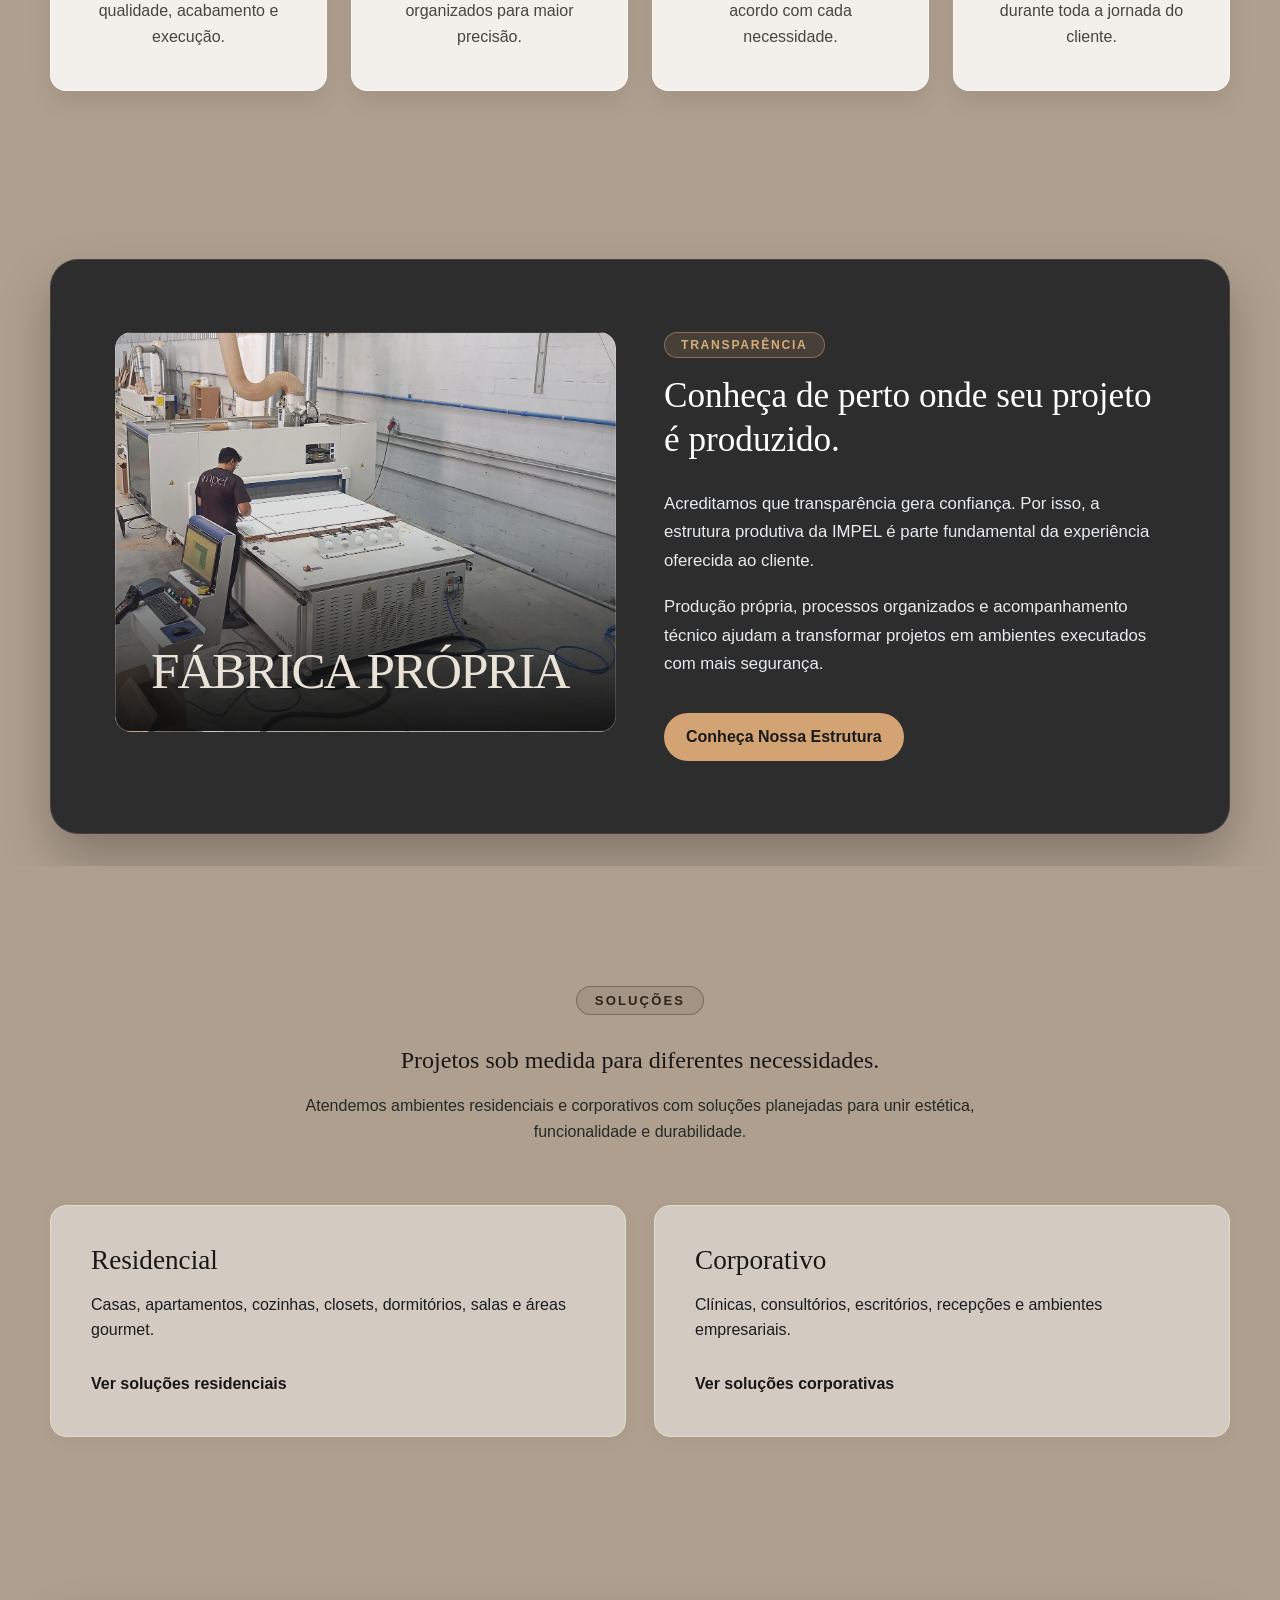
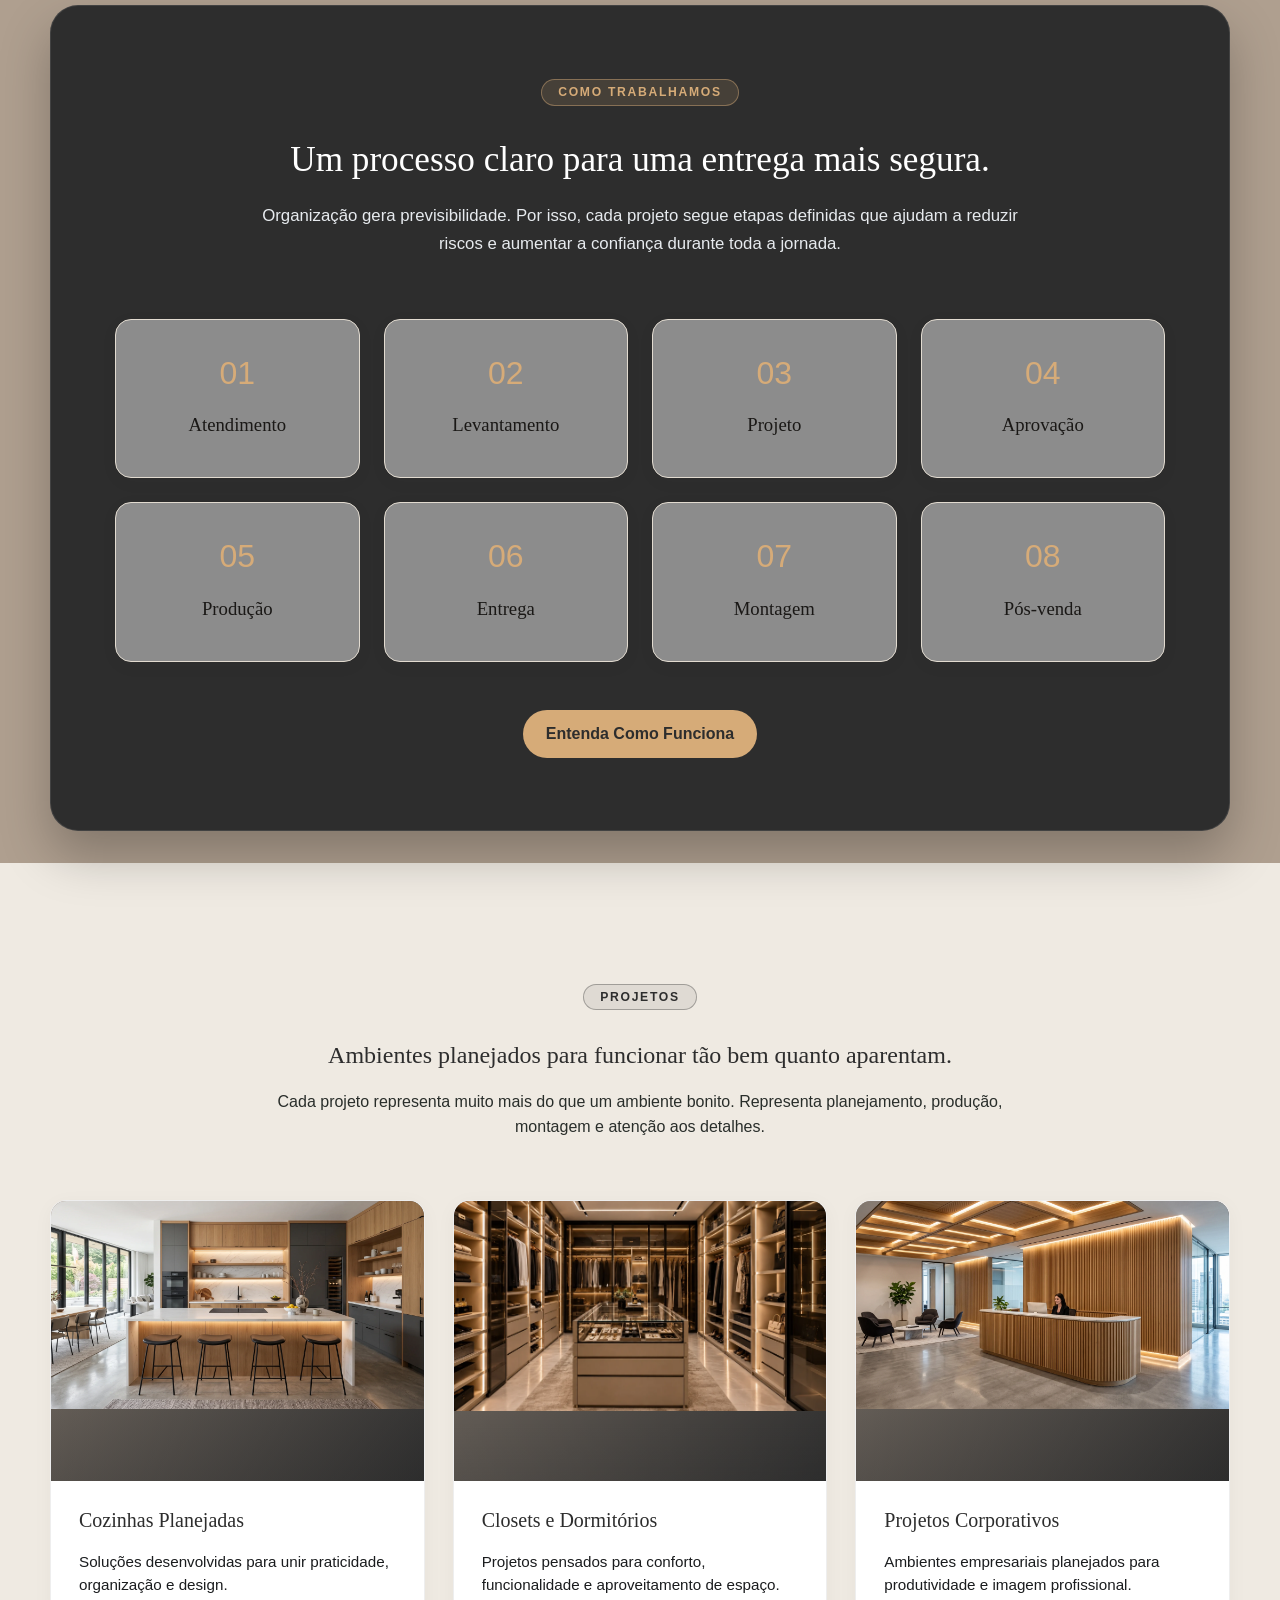
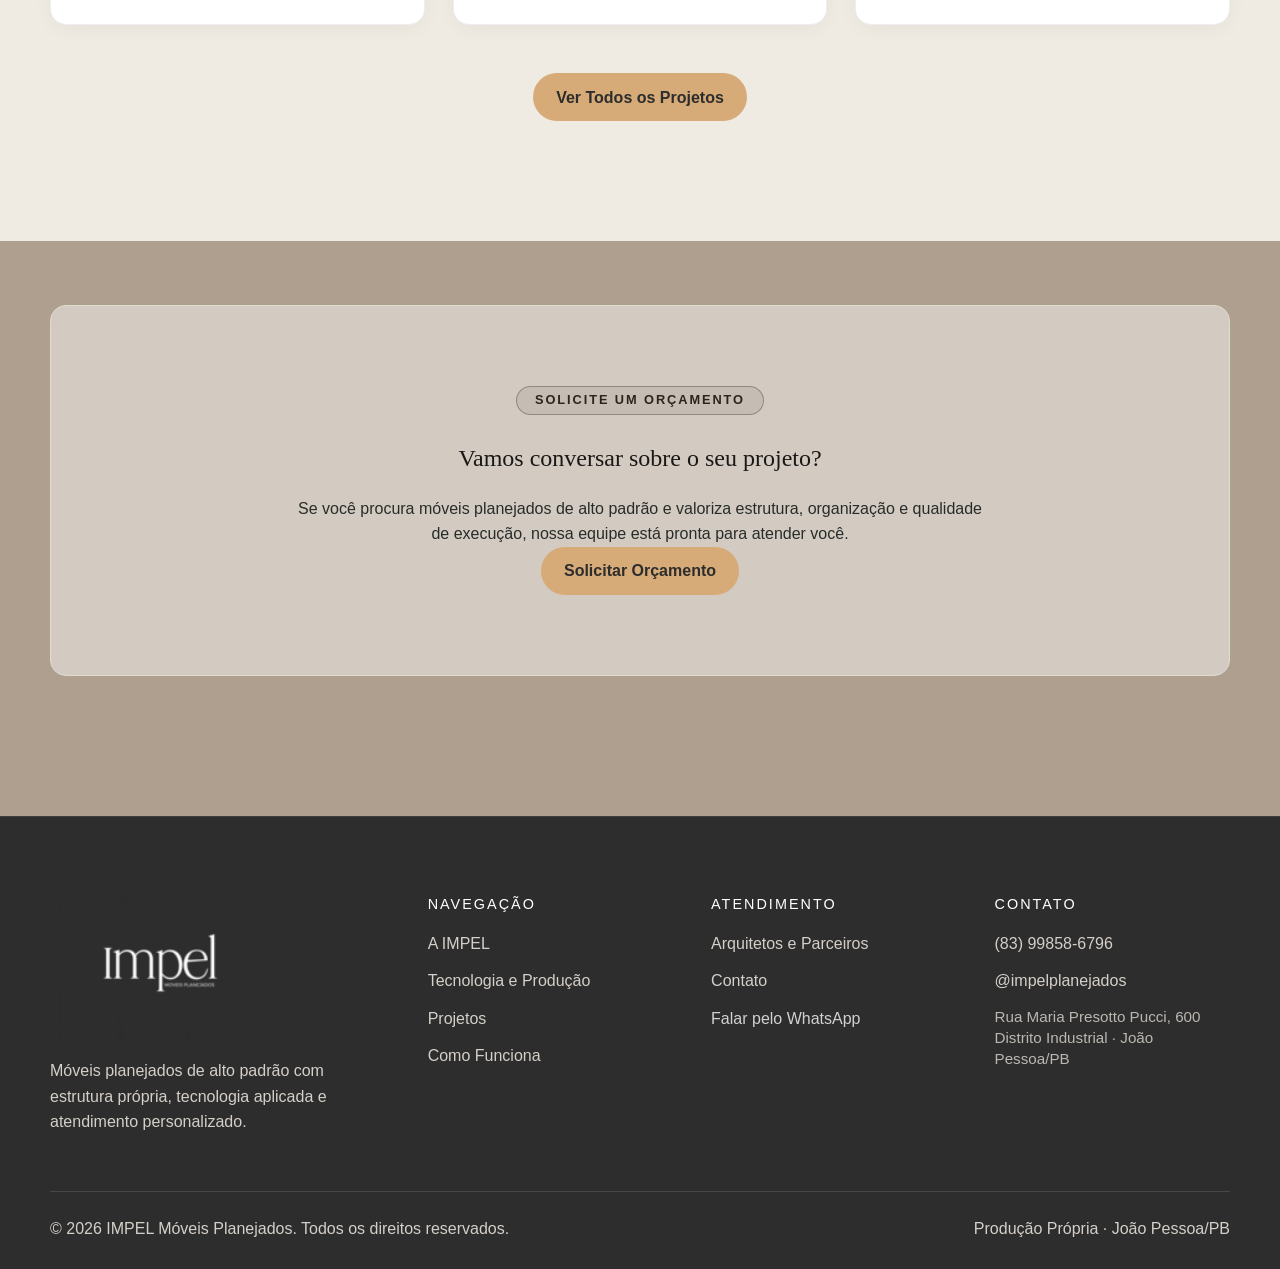
==== commit fa1bba71: "chore: atualizações finais do projeto" ====
--- a/index.html
+++ b/index.html
@@ -211,7 +211,7 @@
         <p>Se você procura móveis planejados de alto padrão e valoriza estrutura, organização e qualidade de execução, nossa equipe está pronta para atender você.</p>
 
         <div class="hero-actions">
-          <a class="btn btn-primary" href="https://wa.me/5583998586796?text=Ol%C3%A1%2C%20gostaria%20de%20solicitar%20um%20or%C3%A7amento%20para%20meu%20projeto." target=\"_blank\" rel=\"noopener">Solicitar Orçamento</a>
+          <a class="btn btn-primary" href="https://wa.me/5583998586796?text=Ol%C3%A1%2C%20gostaria%20de%20solicitar%20um%20or%C3%A7amento%20para%20meu%20projeto." target="_blank" rel="noopener">Solicitar Orçamento</a>
           
         </div>
       </div>
@@ -220,7 +220,7 @@
 
    <div id="site-footer"></div>
 
-  <a class="whatsapp-float" href="https://wa.me/5583998586796?text=Ol%C3%A1%2C%20gostaria%20de%20solicitar%20um%20or%C3%A7amento%20para%20meu%20projeto." target=\"_blank\" rel=\"noopener\" style=\"text-decoration: none;\" aria-label="Falar no WhatsApp">
+  <a class="whatsapp-float" href="https://wa.me/5583998586796?text=Ol%C3%A1%2C%20gostaria%20de%20solicitar%20um%20or%C3%A7amento%20para%20meu%20projeto." target="_blank" rel="noopener" style="text-decoration: none;" aria-label="Falar no WhatsApp">
     <svg viewBox="0 0 32 32">
       <path d="M16 2a13.9 13.9 0 0 0-12 20.9L2 30l7.3-1.9A13.9 13.9 0 1 0 16 2zm0 25.5a11.5 11.5 0 0 1-5.9-1.6l-.4-.3-4.4 1.1 1.2-4.2-.3-.4A11.6 11.6 0 1 1 16 27.5zm6.4-8.6c-.3-.2-2-.9-2.3-1s-.5-.2-.7.2-.8 1-1 1.2-.4.2-.7 0a9.2 9.2 0 0 1-2.7-1.7 10.1 10.1 0 0 1-1.9-2.3c-.2-.3 0-.5.1-.7l.5-.6c.2-.2.3-.4.4-.6a.7.7 0 0 0 0-.7c-.1-.2-.7-1.7-.9-2.3s-.5-.5-.7-.5h-.6a1.2 1.2 0 0 0-.9.4 3.7 3.7 0 0 0-1.2 2.7 6.4 6.4 0 0 0 1.4 3.5 14.7 14.7 0 0 0 5.6 5 5 5 0 0 0 3.3.6 3.1 3.1 0 0 0 2.1-1.5 2.5 2.5 0 0 0 .2-1.5c-.1-.1-.3-.2-.6-.3z"/>
     </svg>
--- a/css/pages.css
+++ b/css/pages.css
@@ -1699,648 +1699,35 @@
     padding: 0 10px !important;
   }
 
-  .structure-content {
-    width: 100% !important;
-    display: flex !important;
-    flex-direction: column !important;
-    align-items: flex-start !important;
-    text-align: left !important;
-  }
-
-  .structure-content h2 {
-    font-size: 1.6rem !important;
-    line-height: 1.25 !important;
-    word-break: normal !important;
-  }
-
-  .structure-content .btn,
-  .structure-content a.btn {
-    width: 100% !important;
-    max-width: 280px !important;
-    min-height: 48px !important;
-    display: inline-flex !important;
-    align-items: center !important;
-    justify-content: center !important;
-    white-space: nowrap !important;
-    text-align: center !important;
-    padding: 12px 24px !important;
-    border-radius: 9999px !important;
-  }
-}
-
 /* ========================================================
-   REFINAMENTO PREMIUM: HEADER ENXUTO + HERO CARD COM IMAGEM
+   REGRAS CONSOLIDADAS: HERO, GRID, IMAGEM E CABEÇALHO
    ======================================================== */
 
-/* 1. Header mais compacto e elegante */
-.site-header {
-  padding: 12px 0 !important;
-}
-
-.site-header .brand img {
-  height: 64px !important;
-  max-height: 64px !important;
-  width: auto !important;
-  display: block !important;
-  width: auto !important;
-  object-fit: contain !important;
-}
-
-/* 2. Botão secundário (outline) no Cabeçalho */
-.site-header .header-cta.btn-outline {
-  background: transparent !important;
-  color: #D6AB78 !important;
-  border: 1.5px solid #D6AB78 !important;
-  font-weight: 500 !important;
-  padding: 8px 18px !important;
-  font-size: 0.9rem !important;
-  transition: all 0.3s ease !important;
-}
-
-.site-header .header-cta.btn-outline:hover {
-  background: #D6AB78 !important;
-  color: #2D2D2D !important;
-}
-
-/* 3. Card visual da Hero com render de fundo e overlay */
-.hero-visual-card {
-  position: relative !important;
-  background-image: linear-gradient(180deg, rgba(20, 20, 20, 0.25) 0%, rgba(20, 20, 20, 0.88) 100%), url('/assets/projetos/res-cozinha-ilha-madeira.webp') !important;
-  background-size: cover !important;
-  background-position: center !important;
-  min-height: 380px !important;
-  width: 100% !important;
-  max-width: 480px !important;
-  border-radius: 20px !important;
-  overflow: hidden !important;
-  box-shadow: 0 20px 40px rgba(0, 0, 0, 0.45) !important;
-  border: 1px solid rgba(214, 171, 120, 0.25) !important;
-  display: flex !important;
-  flex-direction: column !important;
-  justify-content: flex-end !important;
-  padding: 0 !important;
-}
-
-.hero-card-overlay {
-  padding: 32px 28px !important;
-  width: 100% !important;
-  box-sizing: border-box !important;
-  backdrop-filter: blur(2px) !important;
-}
-
-.hero-card-tag {
-  display: inline-block !important;
-  font-size: 0.72rem !important;
-  letter-spacing: 0.14em !important;
-  text-transform: uppercase !important;
-  color: #D6AB78 !important;
-  background: rgba(45, 45, 45, 0.7) !important;
-  border: 1px solid rgba(214, 171, 120, 0.4) !important;
-  padding: 4px 12px !important;
-  border-radius: 9999px !important;
-  margin-bottom: 12px !important;
-  font-weight: 600 !important;
-}
-
-.hero-visual-card p {
-  font-family: var(--font-title, serif) !important;
-  font-size: 1.55rem !important;
-  line-height: 1.25 !important;
-  color: #F7F4F0 !important;
-  margin: 0 !important;
-  text-shadow: 0 2px 8px rgba(0, 0, 0, 0.6) !important;
-}
-
-.hero-visual-card p span {
-  display: block !important;
-  font-family: var(--font-body, sans-serif) !important;
-  font-size: 0.95rem !important;
-  font-weight: 300 !important;
-  color: #E2E8F0 !important;
-  margin-top: 8px !important;
-  line-height: 1.4 !important;
-  text-shadow: 0 1px 4px rgba(0, 0, 0, 0.8) !important;
-}
-
-@media (max-width: 768px) {
-  .hero-visual-card {
-    min-height: 280px !important;
-    max-width: 100% !important;
-    margin-top: 24px !important;
-  }
-}
-
-/* ========================================================
-   CORREÇÃO DEFINITIVA: ALINHAMENTO HERO, LOGO E CARD VISUAL
-   ======================================================== */
-
-/* 1. Alinhamento exato da Hero com as seções de baixo */
-.hero .hero-grid {
-  max-width: 1240px !important;
-  width: 100% !important;
-  margin: 0 auto !important;
-  padding: 0 24px !important;
-  display: grid !important;
-  grid-template-columns: 1.25fr 0.95fr !important;
-  gap: 56px !important;
-  align-items: center !important;
-  box-sizing: border-box !important;
-}
-
-.hero .hero-content {
-  padding-left: 0 !important;
-  margin-left: 0 !important;
-}
-
-.hero .hero-content h1,
-.hero .hero-content .hero-title {
-  font-size: clamp(2.4rem, 3.8vw, 3.4rem) !important;
-  line-height: 1.15 !important;
-  margin-bottom: 20px !important;
-  text-align: left !important;
-}
-
-/* 2. Logo no Header: Visível, elegante e proporcional */
-.site-header {
-  padding: 10px 0 !important;
-}
-
-.site-header .brand {
-  width: 170px !important;
-  max-width: 180px !important;
-  display: flex !important;
-  align-items: center !important;
-}
-
-.site-header .brand img {
-  width: 100% !important;
-  height: auto !important;
-  max-height: none !important;
-  display: block !important;
-  filter: drop-shadow(0 1px 2px rgba(0,0,0,0.1));
-}
-
-/* 3. Botão do Header: Visibilidade perfeita sobre fundo bege */
-.site-header .header-cta {
-  background-color: #2D2D2D !important;
-  color: #F7F4F0 !important;
-  border: 1px solid #2D2D2D !important;
-  font-size: 0.85rem !important;
-  font-weight: 500 !important;
-  letter-spacing: 0.04em !important;
-  padding: 10px 22px !important;
-  border-radius: 9999px !important;
-  opacity: 1 !important;
-  visibility: visible !important;
-  transition: all 0.25s ease !important;
-}
-
-.site-header .header-cta:hover {
-  background-color: #D6AB78 !important;
-  color: #2D2D2D !important;
-  border-color: #D6AB78 !important;
-}
-
-/* 4. Card Visual do Hero: Imagem completa com texto na base */
-.hero .hero-visual-card {
-  position: relative !important;
-  background-image: linear-gradient(180deg, rgba(20, 20, 20, 0.1) 0%, rgba(20, 20, 20, 0.4) 50%, rgba(20, 20, 20, 0.92) 100%), url('assets/projetos/res-cozinha-ilha-madeira.webp') !important;
-  background-size: cover !important;
-  background-position: center !important;
-  min-height: 420px !important;
-  height: 420px !important;
-  width: 100% !important;
-  border-radius: 20px !important;
-  overflow: hidden !important;
-  display: flex !important;
-  flex-direction: column !important;
-  justify-content: flex-end !important;
-  align-items: flex-start !important;
-  padding: 0 !important;
-  border: 1px solid rgba(255, 255, 255, 0.15) !important;
-  box-shadow: 0 24px 48px rgba(0, 0, 0, 0.5) !important;
-  margin: 0 !important;
-}
-
-.hero-visual-card .hero-card-overlay {
-  width: 100% !important;
-  padding: 32px 30px !important;
-  box-sizing: border-box !important;
-  display: flex !important;
-  flex-direction: column !important;
-  align-items: flex-start !important;
-  background: linear-gradient(180deg, transparent 0%, rgba(15, 15, 15, 0.85) 100%) !important;
-}
-
-.hero-card-overlay .hero-card-tag {
-  display: inline-block !important;
-  font-size: 0.72rem !important;
-  letter-spacing: 0.14em !important;
-  text-transform: uppercase !important;
-  color: #D6AB78 !important;
-  background: rgba(30, 30, 30, 0.8) !important;
-  border: 1px solid rgba(214, 171, 120, 0.45) !important;
-  padding: 5px 14px !important;
-  border-radius: 9999px !important;
-  margin-bottom: 12px !important;
-  font-weight: 600 !important;
-}
-
-.hero-card-overlay p {
-  font-family: var(--font-title, serif) !important;
-  font-size: 1.6rem !important;
-  line-height: 1.2 !important;
-  color: #FFFFFF !important;
-  margin: 0 0 6px 0 !important;
-  text-shadow: 0 2px 8px rgba(0, 0, 0, 0.8) !important;
-}
-
-.hero-card-overlay .hero-card-sub {
-  display: block !important;
-  font-family: var(--font-body, sans-serif) !important;
-  font-size: 0.95rem !important;
-  font-weight: 300 !important;
-  color: #E2E8F0 !important;
-  line-height: 1.4 !important;
-  text-shadow: 0 2px 6px rgba(0, 0, 0, 0.8) !important;
-}
-
-/* ========================================================
-   FIX FINAL: IMAGEM REAL DO HERO, LOGO E BOTAO HEADER
-   ======================================================== */
-
-/* 1. Logo IMPEL com presença real */
-.site-header .brand {
-  width: 190px !important;
-  min-width: 170px !important;
-}
-
-.site-header .brand img {
-  width: 100% !important;
-  height: auto !important;
-  min-height: 48px !important;
-  display: block !important;
-}
-
-/* 2. Botão do Header em Alto Contraste (#2D2D2D) */
-.header-cta-solid {
-  background-color: #2D2D2D !important;
-  color: #F7F4F0 !important;
-  border: 1px solid #2D2D2D !important;
-  font-size: 0.86rem !important;
-  font-weight: 600 !important;
-  letter-spacing: 0.03em !important;
-  padding: 10px 22px !important;
-  border-radius: 9999px !important;
-  cursor: pointer !important;
-  display: inline-flex !important;
-  align-items: center !important;
-  justify-content: center !important;
-  transition: all 0.25s ease !important;
-}
-
-.header-cta-solid:hover {
-  background-color: #D6AB78 !important;
-  color: #2D2D2D !important;
-  border-color: #D6AB78 !important;
-}
-
-/* 3. Hero Visual Card com tag <img> absoluta */
-.hero .hero-visual-card {
-  position: relative !important;
-  min-height: 420px !important;
-  height: 420px !important;
-  width: 100% !important;
-  border-radius: 20px !important;
-  overflow: hidden !important;
-  display: flex !important;
-  flex-direction: column !important;
-  justify-content: flex-end !important;
-  align-items: flex-start !important;
-  padding: 0 !important;
-  background-color: #1a1a1a !important;
-  border: 1px solid rgba(255, 255, 255, 0.15) !important;
-  box-shadow: 0 24px 48px rgba(0, 0, 0, 0.5) !important;
-}
-
-.hero-visual-card .hero-card-bg-img {
-  position: absolute !important;
-  top: 0 !important;
-  left: 0 !important;
-  width: 100% !important;
-  height: 100% !important;
-  object-fit: cover !important;
-  z-index: 1 !important;
-  transition: transform 0.6s ease !important;
-}
-
-.hero-visual-card:hover .hero-card-bg-img {
-  transform: scale(1.04) !important;
-}
-
-.hero-visual-card .hero-card-overlay {
-  position: relative !important;
-  z-index: 2 !important;
-  width: 100% !important;
-  padding: 32px 30px !important;
-  box-sizing: border-box !important;
-  display: flex !important;
-  flex-direction: column !important;
-  align-items: flex-start !important;
-  background: linear-gradient(180deg, transparent 0%, rgba(15, 15, 15, 0.4) 40%, rgba(15, 15, 15, 0.95) 100%) !important;
-}
-
-.hero-card-overlay .hero-card-tag {
-  display: inline-block !important;
-  font-size: 0.72rem !important;
-  letter-spacing: 0.14em !important;
-  text-transform: uppercase !important;
-  color: #D6AB78 !important;
-  background: rgba(30, 30, 30, 0.85) !important;
-  border: 1px solid rgba(214, 171, 120, 0.5) !important;
-  padding: 5px 14px !important;
-  border-radius: 9999px !important;
-  margin-bottom: 12px !important;
-  font-weight: 600 !important;
-}
-
-.hero-card-overlay p {
-  font-family: var(--font-title, serif) !important;
-  font-size: 1.6rem !important;
-  line-height: 1.2 !important;
-  color: #FFFFFF !important;
-  margin: 0 0 6px 0 !important;
-  text-shadow: 0 2px 8px rgba(0, 0, 0, 0.9) !important;
-}
-
-.hero-card-overlay .hero-card-sub {
-  display: block !important;
-  font-family: var(--font-body, sans-serif) !important;
-  font-size: 0.95rem !important;
-  font-weight: 300 !important;
-  color: #E2E8F0 !important;
-  line-height: 1.4 !important;
-  text-shadow: 0 2px 6px rgba(0, 0, 0, 0.9) !important;
-}
-
-/* ========================================================
-   CORREÇÃO ESTRUTURAL DE RESPONSIVIDADE E ALINHAMENTO (HERO)
-   ======================================================== */
-
-/* 1. Alinhamento unificado do container do Hero com o resto do site */
-.hero {
-  padding: 60px 0 !important;
-  width: 100% !important;
-  box-sizing: border-box !important;
-}
-
-.hero .container {
-  width: 100% !important;
-  max-width: 1200px !important;
-  margin-left: auto !important;
-  margin-right: auto !important;
-  padding-left: 24px !important;
-  padding-right: 24px !important;
-  box-sizing: border-box !important;
-}
-
-/* 2. Grelha Desktop equilibrada */
+.site-header .brand { width: 180px !important; min-width: 160px !important; }
+.site-header .brand img { width: 100% !important; height: auto !important; min-height: 44px !important; display: block !important; }
+
+section.hero { padding: 60px 0 80px 0 !important; background-color: #2D2D2D !important; width: 100% !important; display: block !important; box-sizing: border-box !important; }
+section.hero > .container, section.hero .hero-grid { margin-left: auto !important; margin-right: auto !important; box-sizing: border-box !important; }
+
 @media (min-width: 993px) {
-  .hero .hero-grid {
-    display: grid !important;
-    grid-template-columns: 1.15fr 0.85fr !important;
-    gap: 48px !important;
-    align-items: center !important;
-  }
-}
-
-/* 3. Comportamento Móvel (Mobile & Tablet): Empilhar em coluna única */
+  section.hero .hero-grid { display: grid !important; grid-template-columns: 1.15fr 0.85fr !important; gap: 48px !important; align-items: center !important; padding: 0 1.5rem !important; }
+  section.hero .hero-content { text-align: left !important; margin: 0 !important; padding: 0 !important; }
+  section.hero .hero-content h1, section.hero .hero-content .hero-title { font-size: clamp(2.3rem, 3.5vw, 3.2rem) !important; line-height: 1.18 !important; margin-bottom: 20px !important; }
+  section.hero .hero-visual-card { height: 420px !important; min-height: 420px !important; width: 100% !important; max-width: 480px !important; margin-left: auto !important; margin-right: 0 !important; }
+}
+
 @media (max-width: 992px) {
-  .hero {
-    padding: 40px 0 !important;
-  }
-
-  .hero .hero-grid {
-    display: flex !important;
-    flex-direction: column !important;
-    gap: 32px !important;
-    width: 100% !important;
-  }
-
-  .hero .hero-content {
-    width: 100% !important;
-    max-width: 100% !important;
-    text-align: left !important;
-  }
-
-  .hero .hero-content h1,
-  .hero .hero-content .hero-title {
-    font-size: 2.1rem !important;
-    line-height: 1.2 !important;
-  }
-
-  /* Card passa a ter largura completa e proporção paisagem correta */
-  .hero .hero-visual-card {
-    width: 100% !important;
-    max-width: 100% !important;
-    height: 320px !important;
-    min-height: 320px !important;
-  }
-
-  /* Esconde o CTA redundante no header móvel para não sufocar o logotipo */
-  .site-header .header-cta-solid {
-    display: none !important;
-  }
-}
-
-/* 4. Correção da pílula (Tag) para nunca quebrar ou deformar */
-.hero-card-tag {
-  white-space: nowrap !important;
-  width: fit-content !important;
-  display: inline-block !important;
-  border-radius: 9999px !important;
-  padding: 6px 14px !important;
-  font-size: 0.72rem !important;
-}
-
-/* ========================================================
-   REFINAMENTO DEFINITIVO: HERO ALINHADO, RESPONSIVO E ENXUTO
-   ======================================================== */
-
-/* 1. Header institucional e limpo */
-.site-header .header-content {
-  display: flex !important;
-  justify-content: space-between !important;
-  align-items: center !important;
-  min-height: 70px !important;
-}
-
-.site-header .desktop-nav {
-  margin-left: auto !important;
-  gap: 32px !important;
-}
-
-/* 2. Container da Hero cravado nas mesmas margens das seções abaixo */
-.hero {
-  padding: 70px 0 !important;
-  width: 100% !important;
-  background-color: #2D2D2D !important;
-  box-sizing: border-box !important;
-}
-
-.hero > .container {
-  width: 100% !important;
-  max-width: 1200px !important;
-  margin-left: auto !important;
-  margin-right: auto !important;
-  padding-left: 24px !important;
-  padding-right: 24px !important;
-  box-sizing: border-box !important;
-}
-
-/* 3. Grid no Desktop */
-@media (min-width: 993px) {
-  .hero .hero-grid {
-    display: grid !important;
-    grid-template-columns: 1.2fr 0.8fr !important;
-    gap: 56px !important;
-    align-items: center !important;
-    width: 100% !important;
-    margin: 0 !important;
-    padding: 0 !important;
-  }
-
-  .hero .hero-content {
-    text-align: left !important;
-    padding: 0 !important;
-    margin: 0 !important;
-  }
-
-  .hero .hero-visual-card {
-    height: 400px !important;
-    min-height: 400px !important;
-  }
-}
-
-/* 4. Grid no Mobile/Tablet: Coluna única limpa */
-@media (max-width: 992px) {
-  .hero {
-    padding: 40px 0 !important;
-  }
-
-  .hero .hero-grid {
-    display: flex !important;
-    flex-direction: column !important;
-    gap: 36px !important;
-    width: 100% !important;
-    padding: 0 !important;
-    margin: 0 !important;
-  }
-
-  .hero .hero-content {
-    width: 100% !important;
-    text-align: left !important;
-  }
-
-  .hero .hero-visual-card {
-    width: 100% !important;
-    height: 320px !important;
-    min-height: 320px !important;
-  }
-}
-
-/* 5. Tag do Card blindada contra quebra esquisita */
-.hero-card-tag {
-  white-space: nowrap !important;
-  width: fit-content !important;
-  display: inline-block !important;
-  border-radius: 9999px !important;
-  padding: 5px 14px !important;
-  font-size: 0.72rem !important;
-  letter-spacing: 0.12em !important;
-  text-transform: uppercase !important;
-  margin-bottom: 12px !important;
-}
-
-/* ========================================================
-   ALINHAMENTO DEFINITIVO: HERO EM EIXO RIGOROSO COM .CONTAINER
-   ======================================================== */
-
-/* 1. Remove qualquer margem assimétrica na seção Hero */
-section.hero {
-  padding: 60px 0 80px 0 !important;
-  background-color: #2D2D2D !important;
-  width: 100% !important;
-  display: block !important;
-  box-sizing: border-box !important;
-}
-
-/* 2. Garante que o container da Hero tenha EXATAMENTE a mesma largura das seções de baixo */
-section.hero > .container,
-section.hero .hero-grid {
-  margin-left: auto !important;
-  margin-right: auto !important;
-  box-sizing: border-box !important;
-}
-
-/* 3. Grid Desktop: Distribuição perfeita das 2 colunas */
-@media (min-width: 993px) {
-  section.hero .hero-grid {
-    display: grid !important;
-    grid-template-columns: 1.15fr 0.85fr !important;
-    gap: 48px !important;
-    align-items: center !important;
-    padding: 0 1.5rem !important; /* Respeita o padding natural do container */
-  }
-
-  section.hero .hero-content {
-    text-align: left !important;
-    margin: 0 !important;
-    padding: 0 !important;
-  }
-
-  section.hero .hero-content h1,
-  section.hero .hero-content .hero-title {
-    font-size: clamp(2.3rem, 3.5vw, 3.2rem) !important;
-    line-height: 1.18 !important;
-    margin-bottom: 20px !important;
-    margin-left: 0 !important;
-    padding-left: 0 !important;
-  }
-
-  section.hero .hero-visual-card {
-    height: 420px !important;
-    min-height: 420px !important;
-    width: 100% !important;
-    max-width: 480px !important;
-    margin-left: auto !important; /* Empurra o card para a direita do grid */
-    margin-right: 0 !important;
-  }
-}
-
-/* 4. Grid Mobile: Empilhamento vertical em 1 coluna */
-@media (max-width: 992px) {
-  section.hero {
-    padding: 40px 0 50px 0 !important;
-  }
-
-  section.hero .hero-grid {
-    display: flex !important;
-    flex-direction: column !important;
-    gap: 32px !important;
-    padding: 0 1.5rem !important;
-  }
-
-  section.hero .hero-content {
-    width: 100% !important;
-    text-align: left !important;
-  }
-
-  section.hero .hero-visual-card {
-    width: 100% !important;
-    max-width: 100% !important;
-    height: 320px !important;
-    min-height: 320px !important;
-    margin: 0 !important;
-  }
-}
+  section.hero { padding: 40px 0 50px 0 !important; }
+  section.hero .hero-grid { display: flex !important; flex-direction: column !important; gap: 32px !important; padding: 0 1.5rem !important; }
+  section.hero .hero-content { width: 100% !important; text-align: left !important; }
+  section.hero .hero-visual-card { width: 100% !important; max-width: 100% !important; height: 320px !important; min-height: 320px !important; margin: 0 !important; }
+  .site-header .header-cta-solid { display: none !important; }
+}
+
+.hero .hero-visual-card { position: relative !important; border-radius: 20px !important; overflow: hidden !important; display: flex !important; flex-direction: column !important; justify-content: flex-end !important; align-items: flex-start !important; padding: 0 !important; background-color: #1a1a1a !important; border: 1px solid rgba(255, 255, 255, 0.15) !important; box-shadow: 0 24px 48px rgba(0, 0, 0, 0.5) !important; }
+.hero-visual-card .hero-card-bg-img { position: absolute !important; top: 0 !important; left: 0 !important; width: 100% !important; height: 100% !important; object-fit: cover !important; z-index: 1 !important; transition: transform 0.6s ease !important; }
+.hero-visual-card:hover .hero-card-bg-img { transform: scale(1.04) !important; }
+.hero-visual-card .hero-card-overlay { position: relative !important; z-index: 2 !important; width: 100% !important; padding: 32px 30px !important; box-sizing: border-box !important; display: flex !important; flex-direction: column !important; align-items: flex-start !important; background: linear-gradient(180deg, transparent 0%, rgba(15, 15, 15, 0.4) 40%, rgba(15, 15, 15, 0.95) 100%) !important; }
+.hero-card-tag { white-space: nowrap !important; width: fit-content !important; display: inline-block !important; font-size: 0.72rem !important; letter-spacing: 0.14em !important; text-transform: uppercase !important; color: #D6AB78 !important; background: rgba(30, 30, 30, 0.85) !important; border: 1px solid rgba(214, 171, 120, 0.5) !important; padding: 5px 14px !important; border-radius: 9999px !important; margin-bottom: 12px !important; font-weight: 600 !important; }
+.hero-card-overlay p { font-family: var(--font-title, serif) !important; font-size: 1.6rem !important; line-height: 1.2 !important; color: #FFFFFF !important; margin: 0 0 6px 0 !important; text-shadow: 0 2px 8px rgba(0, 0, 0, 0.9) !important; }
+.hero-card-overlay .hero-card-sub { display: block !important; font-family: var(--font-body, sans-serif) !important; font-size: 0.95rem !important; font-weight: 300 !important; color: #E2E8F0 !important; line-height: 1.4 !important; text-shadow: 0 2px 6px rgba(0, 0, 0, 0.9) !important; }
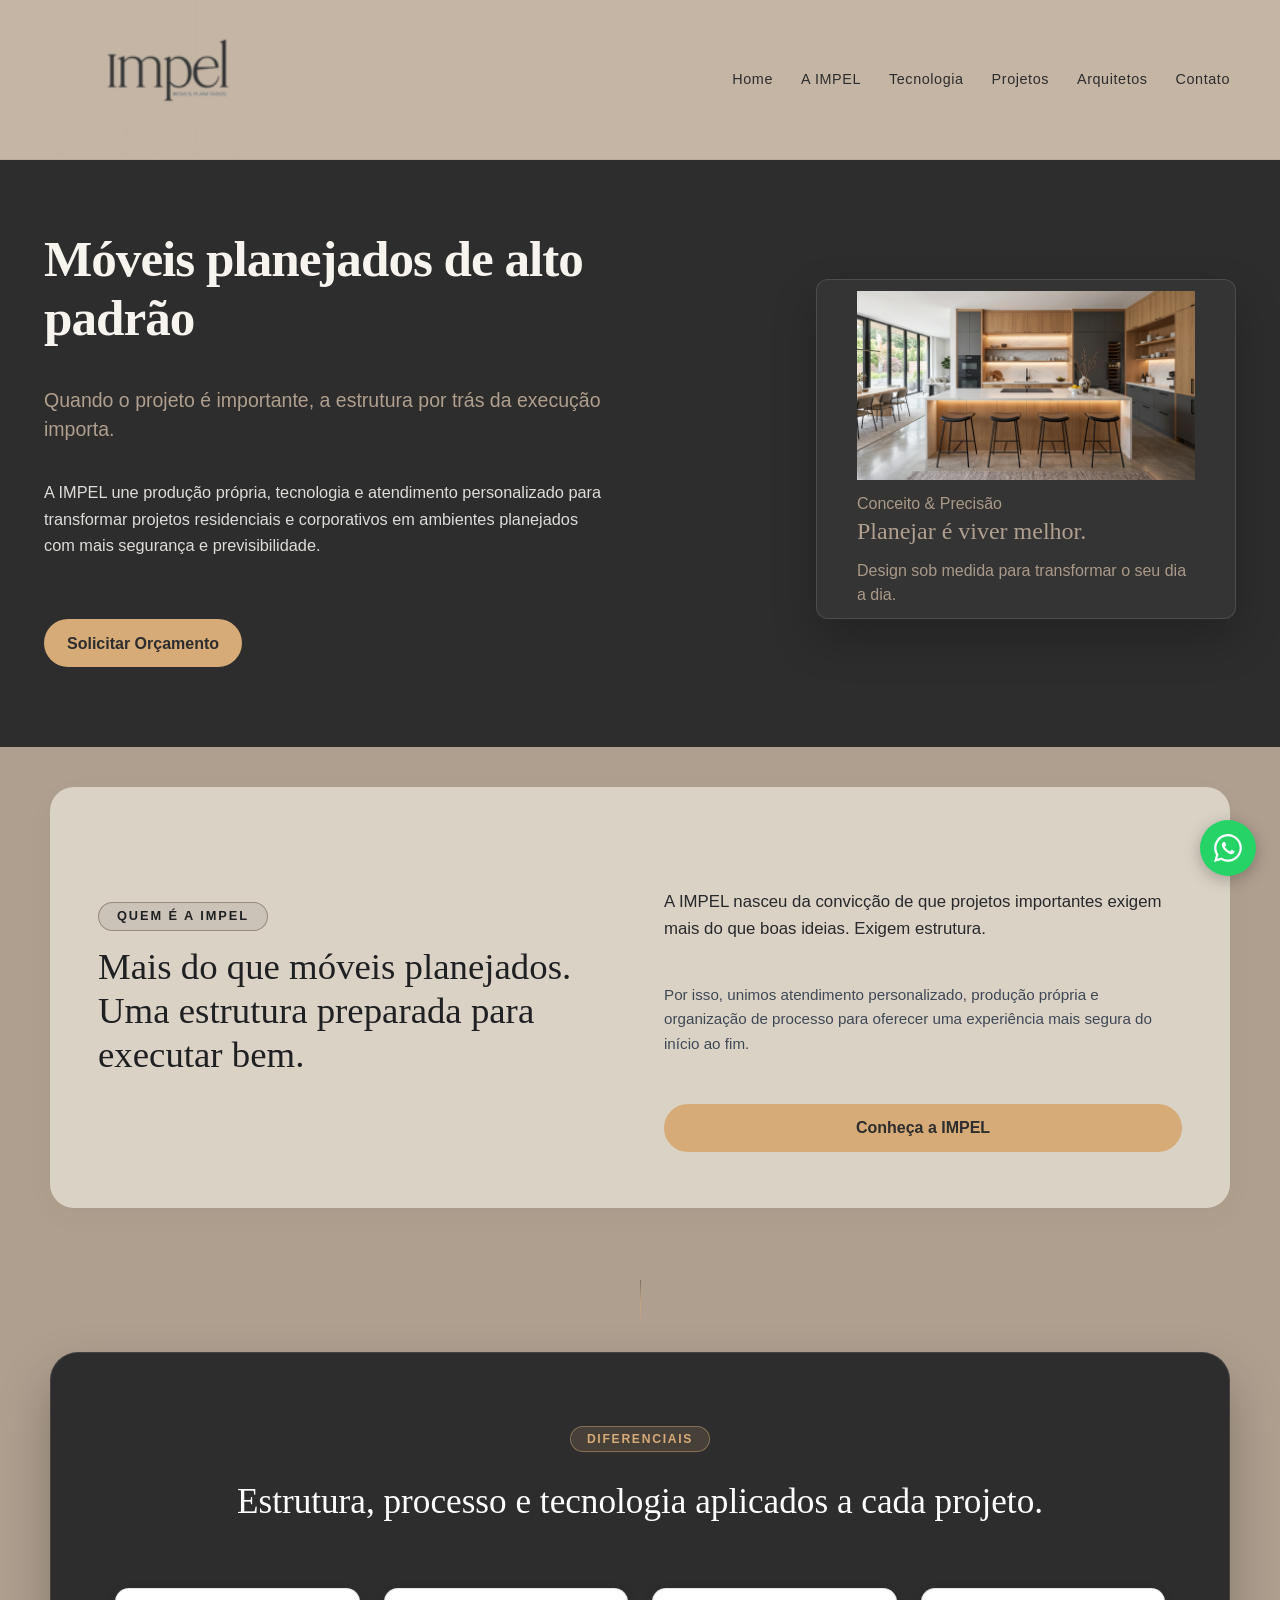
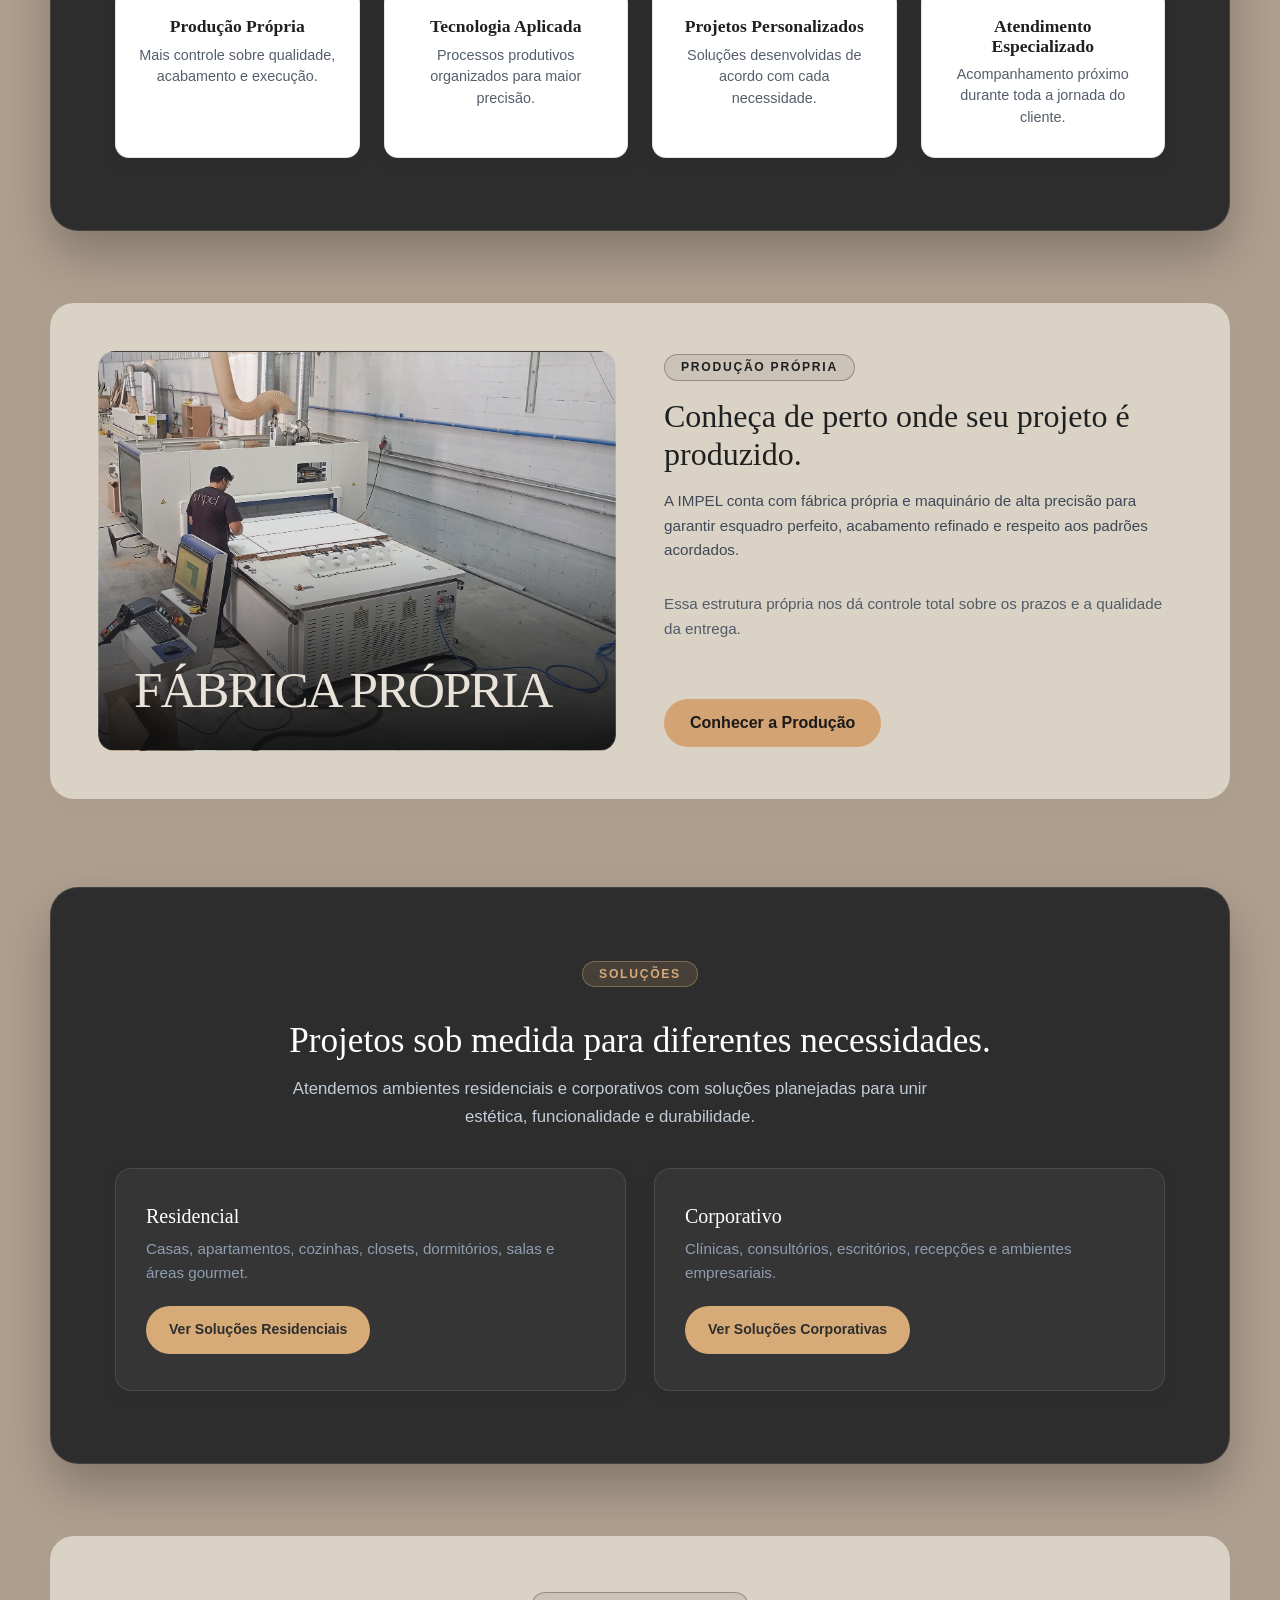
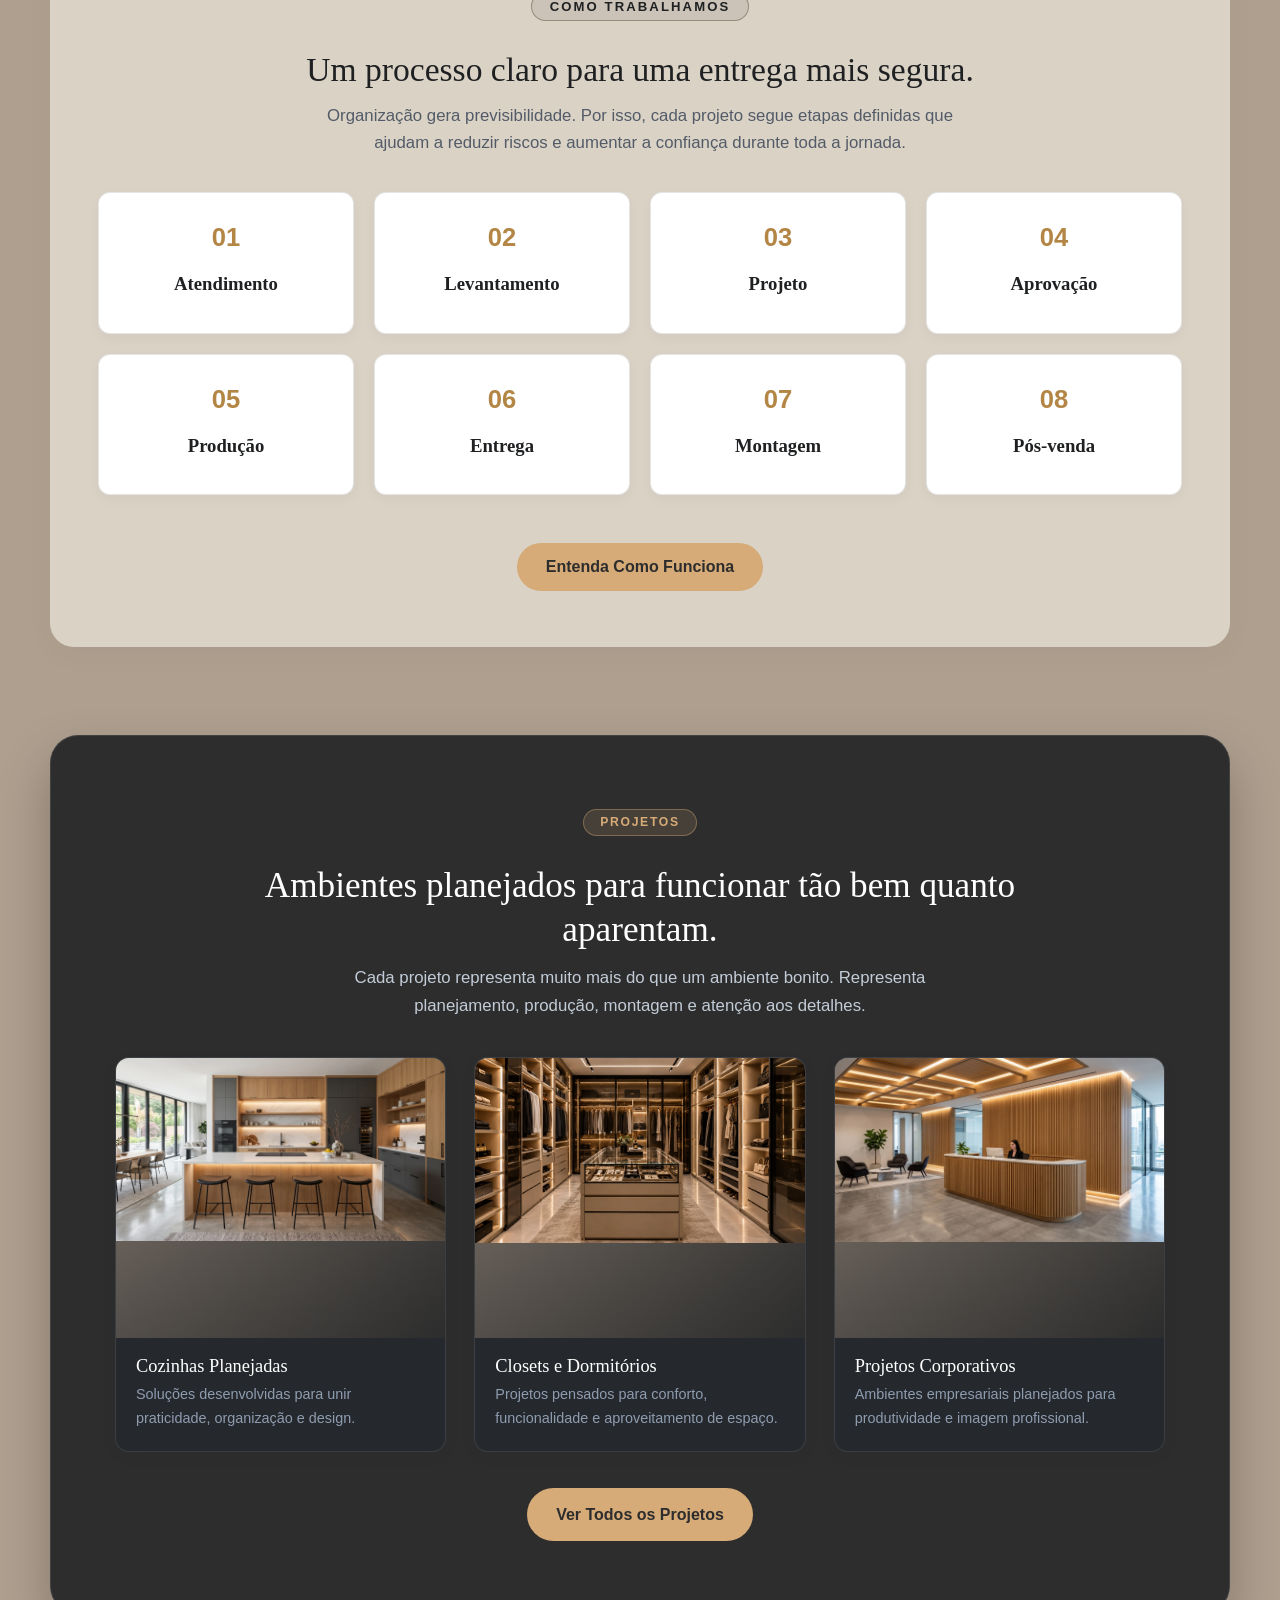
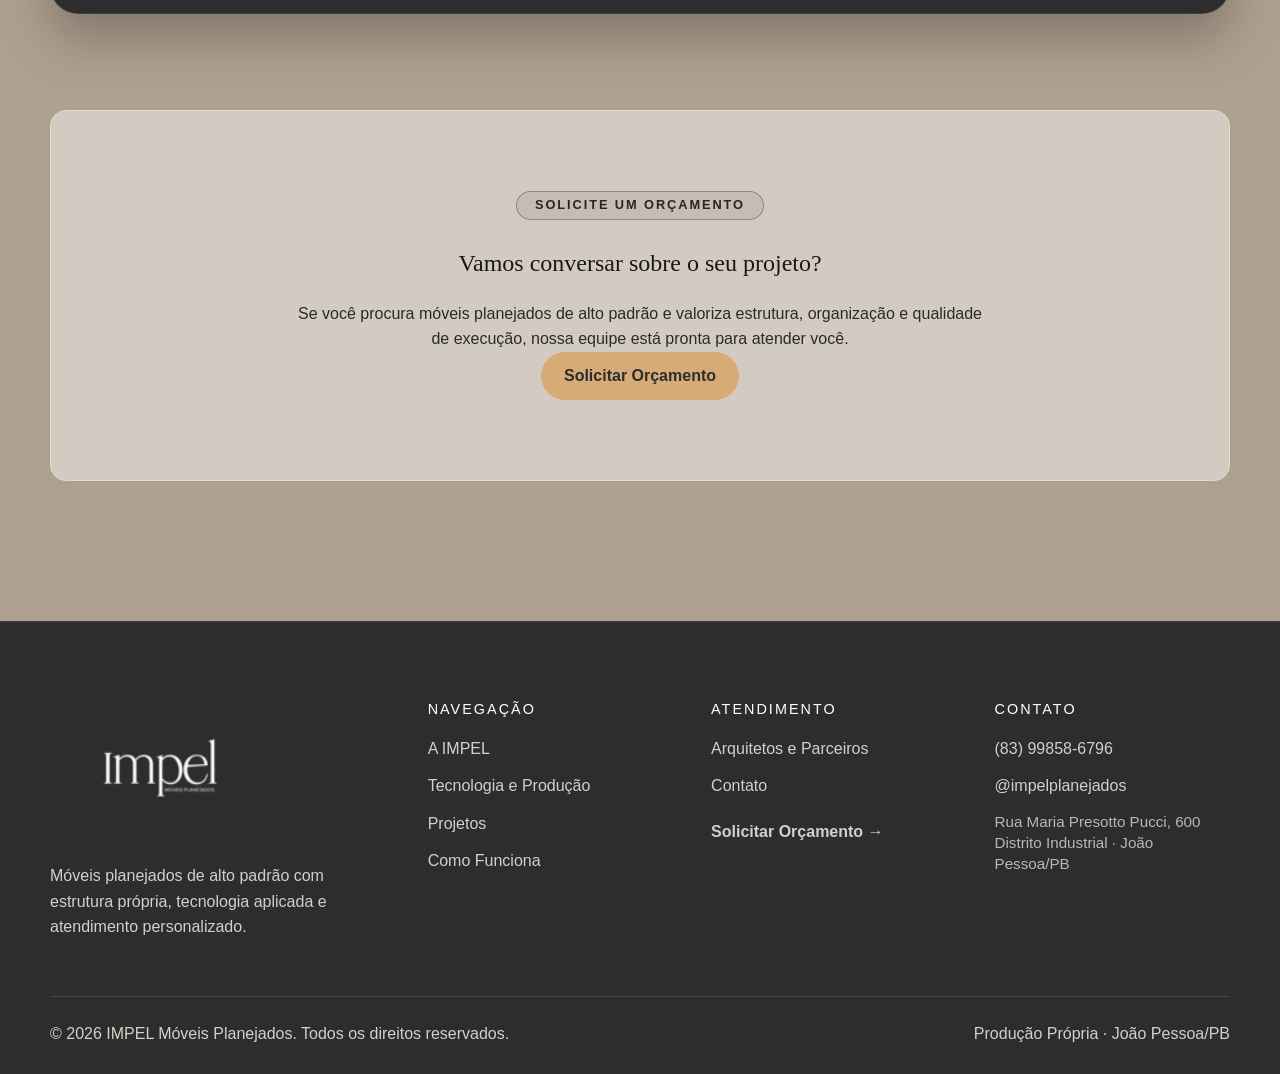
==== commit fe353069: "feat: centraliza funil em contato.html, padroniza zebra em projetos/arquitetos e ajusta CTAs" ====
--- a/index.html
+++ b/index.html
@@ -25,6 +25,122 @@
   <link rel="stylesheet" href="css/components.css?v=1789746345" />
   <link rel="stylesheet" href="css/pages.css?v=1789746345" />
   <link rel="stylesheet" href="css/responsive.css?v=1789746345" />
+
+<style>
+/* CORREÇÃO DE CONTRASTE DOS STAT CARDS */
+.stats-grid .stat-card {
+  background: #FFFFFF !important;
+  border: 1px solid rgba(45, 45, 45, 0.12) !important;
+  border-radius: 14px !important;
+  padding: 28px 22px !important;
+  box-shadow: 0 4px 15px rgba(0,0,0,0.06) !important;
+}
+.stats-grid .stat-card h3 {
+  color: #1E2022 !important;
+  font-size: 1.1rem !important;
+  font-weight: 700 !important;
+  margin-bottom: 8px !important;
+}
+.stats-grid .stat-card p {
+  color: #4B5563 !important;
+  font-size: 0.9rem !important;
+  line-height: 1.5 !important;
+  margin: 0 !important;
+}
+</style>
+
+
+<style>
+/* CARDS DAS ETAPAS NO FUNDO CLARO */
+.steps-grid .step-card {
+  background: #FFFFFF !important;
+  border: 1px solid rgba(45, 45, 45, 0.12) !important;
+  border-radius: 12px !important;
+  padding: 24px 16px !important;
+  box-shadow: 0 4px 14px rgba(0,0,0,0.04) !important;
+}
+.steps-grid .step-card span {
+  color: #B38646 !important;
+  font-weight: 800 !important;
+  font-size: 1.6rem !important;
+}
+.steps-grid .step-card h3 {
+  color: #1E2022 !important;
+  font-weight: 700 !important;
+}
+
+/* CARDS DE SOLUÇÕES NO BALÃO ESCURO */
+.section-muted .cards-grid .info-card {
+  background: rgba(255, 255, 255, 0.05) !important;
+  border: 1px solid rgba(255, 255, 255, 0.12) !important;
+  border-radius: 14px !important;
+  padding: 32px 28px !important;
+}
+.section-muted .cards-grid .info-card h3 {
+  color: #FFFFFF !important;
+  font-size: 1.25rem !important;
+  margin-bottom: 10px !important;
+}
+.section-muted .cards-grid .info-card p {
+  color: #CBD5E1 !important;
+  font-size: 0.95rem !important;
+  line-height: 1.6 !important;
+}
+.section-muted .cards-grid .info-card .text-link {
+  color: #D6AB78 !important;
+  font-weight: 600 !important;
+  display: inline-block !important;
+  margin-top: 14px !important;
+}
+</style>
+
+
+<style>
+/* CORREÇÕES GLOBAIS HOME */
+.projects-preview {
+  background: transparent !important;
+}
+.section-muted .section-heading h2 {
+  color: #FFFFFF !important;
+}
+.section-muted .section-heading p {
+  color: #CBD5E1 !important;
+}
+.projects-grid .project-card {
+  background: #25282C !important;
+  border: 1px solid rgba(255, 255, 255, 0.1) !important;
+  border-radius: 14px !important;
+  overflow: hidden !important;
+}
+.projects-grid .project-card h3 {
+  color: #FFFFFF !important;
+  padding: 18px 20px 6px 20px !important;
+  margin: 0 !important;
+  font-size: 1.15rem !important;
+}
+.projects-grid .project-card p {
+  color: #94A3B8 !important;
+  padding: 0 20px 20px 20px !important;
+  margin: 0 !important;
+  font-size: 0.9rem !important;
+}
+</style>
+
+
+<style>
+/* TRAVA 4x2 NO DESKTOP E AJUSTA EM TELAS MENORES */
+@media (max-width: 900px) {
+  .steps-grid {
+    grid-template-columns: repeat(2, 1fr) !important;
+  }
+}
+@media (max-width: 480px) {
+  .steps-grid {
+    grid-template-columns: 1fr !important;
+  }
+}
+</style>
+
 </head>
 
 <body>
@@ -39,7 +155,7 @@
           <p class="hero-description">A IMPEL une produção própria, tecnologia e atendimento personalizado para transformar projetos residenciais e corporativos em ambientes planejados com mais segurança e previsibilidade.</p>
 
           <div class="hero-actions">
-            <a class="btn btn-primary" href="https://wa.me/5583998586796?text=Ol%C3%A1%2C%20gostaria%20de%20solicitar%20um%20or%C3%A7amento%20para%20meu%20projeto." target="_blank" rel="noopener">Solicitar Orçamento</a>
+            <a class="btn btn-primary" href="contato.html"  >Solicitar Orçamento</a>
           </div>
         </div>
 
@@ -55,22 +171,26 @@
     </section>
 
 
-    <section class="section section-muted">
-      <div class="container section-grid">
+    <section class="section" style="padding: 40px 0;">
+      <div class="container section-grid" style="background: #DAD2C5; border-radius: 24px; padding: 56px 48px; box-shadow: 0 8px 30px rgba(0,0,0,0.03); align-items: center; gap: 48px;">
         <div>
-          <span class="eyebrow" style="display: inline-flex !important; align-items: center !important; justify-content: center !important; font-size: 0.76rem !important; font-weight: 600 !important; text-transform: uppercase !important; letter-spacing: 0.14em !important; padding: 6px 16px !important; border-radius: 9999px !important; margin-bottom: 16px !important; line-height: 1 !important; color: #D6AB78 !important; background-color: rgba(214, 171, 120, 0.15) !important; border: 1px solid rgba(214, 171, 120, 0.45) !important; opacity: 1 !important; visibility: visible !important; white-space: nowrap !important;">Quem é a IMPEL</span>
-          <h2>Mais do que móveis planejados. Uma estrutura preparada para executar bem.</h2>
+          <span class="eyebrow" style="display: inline-block; background: rgba(30, 32, 34, 0.08); border: 1px solid rgba(30, 32, 34, 0.2); color: #1E2022 !important; font-weight: 700; letter-spacing: 0.1em; padding: 6px 18px; border-radius: 999px; margin-bottom: 18px;">Quem é a IMPEL</span>
+          <h2 style="color: #1E2022 !important; font-size: 2.3rem; line-height: 1.2; margin: 0 0 16px 0;">Mais do que móveis planejados. Uma estrutura preparada para executar bem.</h2>
         </div>
 
         <div class="section-text">
-          <p>A IMPEL nasceu da convicção de que projetos importantes exigem mais do que boas ideias. Exigem estrutura.</p>
-          <p>Por isso, unimos atendimento personalizado, produção própria e organização de processo para oferecer uma experiência mais segura do início ao fim.</p>
-          <a href="a-impel.html" class="text-link">Conheça a IMPEL</a>
-        </div>
-      </div>
-    </section>
-
-    <section class="stats-section">
+          <p style="font-size: 1.05rem; line-height: 1.6; margin-bottom: 16px; color: #1E2022 !important; font-weight: 500;">
+            A IMPEL nasceu da convicção de que projetos importantes exigem mais do que boas ideias. Exigem estrutura.
+          </p>
+          <p style="font-size: 0.95rem; line-height: 1.6; margin-bottom: 24px; color: #374151 !important;">
+            Por isso, unimos atendimento personalizado, produção própria e organização de processo para oferecer uma experiência mais segura do início ao fim.
+          </p>
+          <a href="a-impel.html" class="btn btn-primary" style="display: inline-flex !important; align-items: center !important; justify-content: center !important; padding: 12px 26px !important; line-height: 1 !important;">Conheça a IMPEL</a>
+        </div>
+      </div>
+    </section>
+
+    <section class="section section-muted stats-section">
       <div class="container">
         <div class="section-heading center">
           <span class="eyebrow">Diferenciais</span>
@@ -101,8 +221,8 @@
       </div>
     </section>
 
-    <section class="section section-muted structure-preview">
-      <div class="container structure-grid">
+    <section class="section" style="padding: 40px 0;">
+      <div class="container structure-grid" style="background: #DAD2C5; border-radius: 24px; padding: 48px; box-shadow: 0 8px 30px rgba(0,0,0,0.03);">
         <div class="structure-visual">
           <div class="image-placeholder" data-bg style="background-image: url('/assets/fabrica/cnc-operacao-impel.webp');">
             <span>Fábrica Própria</span>
@@ -110,50 +230,54 @@
         </div>
 
         <div class="structure-content">
-          <span class="eyebrow" style="display: inline-flex !important; align-items: center !important; justify-content: center !important; font-size: 0.76rem !important; font-weight: 600 !important; text-transform: uppercase !important; letter-spacing: 0.14em !important; padding: 6px 16px !important; border-radius: 9999px !important; margin-bottom: 16px !important; line-height: 1 !important; color: #D6AB78 !important; background-color: rgba(214, 171, 120, 0.15) !important; border: 1px solid rgba(214, 171, 120, 0.45) !important; opacity: 1 !important; visibility: visible !important; white-space: nowrap !important;">Transparência</span>
-          <h2>Conheça de perto onde seu projeto é produzido.</h2>
-          <p style="color: #F1F5F9 !important; font-size: 1.05rem; line-height: 1.6; opacity: 0.95;">Acreditamos que transparência gera confiança. Por isso, a estrutura produtiva da IMPEL é parte fundamental da experiência oferecida ao cliente.</p>
-          <p style="color: #F1F5F9 !important; font-size: 1.05rem; line-height: 1.6; opacity: 0.95;">Produção própria, processos organizados e acompanhamento técnico ajudam a transformar projetos em ambientes executados com mais segurança.</p>
-
-          <a href="tecnologia-e-producao.html" class="btn btn-primary">Conheça Nossa Estrutura</a>
-        </div>
-      </div>
-    </section>
-
-    <section class="section">
-      <div class="container">
-        <div class="section-heading">
-          <span class="eyebrow">Soluções</span>
-          <h2>Projetos sob medida para diferentes necessidades.</h2>
-          <p>Atendemos ambientes residenciais e corporativos com soluções planejadas para unir estética, funcionalidade e durabilidade.</p>
+          <span class="eyebrow" style="display: inline-block; background: rgba(30, 32, 34, 0.08); border: 1px solid rgba(30, 32, 34, 0.2); color: #1E2022 !important; font-weight: 700; letter-spacing: 0.1em; padding: 6px 16px; border-radius: 999px; margin-bottom: 16px;">Produção própria</span>
+          <h2 style="color: #1E2022 !important; font-size: 2rem; margin-bottom: 16px; line-height: 1.2;">Conheça de perto onde seu projeto é produzido.</h2>
+          <p style="color: #374151 !important; font-size: 0.95rem; line-height: 1.6; margin-bottom: 12px;">
+            A IMPEL conta com fábrica própria e maquinário de alta precisão para garantir esquadro perfeito, acabamento refinado e respeito aos padrões acordados.
+          </p>
+          <p style="color: #4B5563 !important; font-size: 0.95rem; line-height: 1.6; margin-bottom: 24px;">
+            Essa estrutura própria nos dá controle total sobre os prazos e a qualidade da entrega.
+          </p>
+
+          <a class="btn btn-primary" href="tecnologia-e-producao.html" style="display: inline-flex !important; align-items: center !important; justify-content: center !important; padding: 12px 26px !important; line-height: 1 !important;">Conhecer a Produção</a>
+        </div>
+      </div>
+    </section>
+
+        <section class="section section-muted" style="padding: 40px 0;">
+      <div class="container" style="background: #1E2022; border-radius: 24px; padding: 56px 48px; border: 1px solid rgba(255, 255, 255, 0.08); box-shadow: 0 10px 30px rgba(0,0,0,0.15);">
+        <div class="section-heading" style="margin-bottom: 36px;">
+          <span class="eyebrow" style="display: inline-flex !important; align-items: center !important; font-size: 0.76rem !important; font-weight: 700 !important; text-transform: uppercase !important; letter-spacing: 0.14em !important; padding: 6px 16px !important; border-radius: 9999px !important; margin-bottom: 16px !important; color: #D6AB78 !important; background-color: rgba(214, 171, 120, 0.15) !important; border: 1px solid rgba(214, 171, 120, 0.4) !important;">Soluções</span>
+          <h2 style="color: #FFFFFF !important; font-size: 2.1rem; line-height: 1.25; margin-bottom: 12px;">Projetos sob medida para diferentes necessidades.</h2>
+          <p style="color: #CBD5E1 !important; font-size: 1.05rem; line-height: 1.6; max-width: 700px; margin: 0;">Atendemos ambientes residenciais e corporativos com soluções planejadas para unir estética, funcionalidade e durabilidade.</p>
         </div>
 
         <div class="cards-grid">
-          <article class="info-card">
-            <h3>Residencial</h3>
-            <p>Casas, apartamentos, cozinhas, closets, dormitórios, salas e áreas gourmet.</p>
-            <a href="projetos-residenciais.html" class="text-link">Ver soluções residenciais</a>
-          </article>
-
-          <article class="info-card">
-            <h3>Corporativo</h3>
-            <p>Clínicas, consultórios, escritórios, recepções e ambientes empresariais.</p>
-            <a href="projetos-corporativos.html" class="text-link">Ver soluções corporativas</a>
-          </article>
-        </div>
-      </div>
-    </section>
-
-
-    <section class="section section-muted">
-      <div class="container">
-        <div class="section-heading">
-          <span class="eyebrow">Como trabalhamos</span>
-          <h2>Um processo claro para uma entrega mais segura.</h2>
-          <p style="color: #F1F5F9 !important; font-size: 1.08rem; line-height: 1.6; opacity: 0.95;">Organização gera previsibilidade. Por isso, cada projeto segue etapas definidas que ajudam a reduzir riscos e aumentar a confiança durante toda a jornada.</p>
-        </div>
-
-        <div class="steps-grid">
+          <article class="info-card" style="background: rgba(255, 255, 255, 0.04) !important; border: 1px solid rgba(255, 255, 255, 0.1) !important; border-radius: 16px !important; padding: 36px 30px !important;">
+            <h3 style="color: #FFFFFF !important; font-size: 1.3rem; margin-bottom: 12px;">Residencial</h3>
+            <p style="color: #94A3B8 !important; font-size: 0.95rem; line-height: 1.6; margin-bottom: 20px;">Casas, apartamentos, cozinhas, closets, dormitórios, salas e áreas gourmet.</p>
+            <a href="projetos-residenciais.html" class="btn btn-primary" style="display: inline-flex; align-items: center; justify-content: center; padding: 10px 22px; font-size: 0.88rem;">Ver Soluções Residenciais</a>
+          </article>
+
+          <article class="info-card" style="background: rgba(255, 255, 255, 0.04) !important; border: 1px solid rgba(255, 255, 255, 0.1) !important; border-radius: 16px !important; padding: 36px 30px !important;">
+            <h3 style="color: #FFFFFF !important; font-size: 1.3rem; margin-bottom: 12px;">Corporativo</h3>
+            <p style="color: #94A3B8 !important; font-size: 0.95rem; line-height: 1.6; margin-bottom: 20px;">Clínicas, consultórios, escritórios, recepções e ambientes empresariais.</p>
+            <a href="projetos-corporativos.html" class="btn btn-primary" style="display: inline-flex; align-items: center; justify-content: center; padding: 10px 22px; font-size: 0.88rem;">Ver Soluções Corporativas</a>
+          </article>
+        </div>
+      </div>
+    </section>
+
+
+        <section class="section" style="padding: 40px 0;">
+      <div class="container" style="background: #DAD2C5; border-radius: 24px; padding: 56px 48px; box-shadow: 0 8px 30px rgba(0,0,0,0.03);">
+        <div class="section-heading center" style="text-align: center; margin-bottom: 36px;">
+          <span class="eyebrow" style="display: inline-block; background: rgba(30, 32, 34, 0.08); border: 1px solid rgba(30, 32, 34, 0.2); color: #1E2022 !important; font-weight: 700; letter-spacing: 0.1em; padding: 6px 18px; border-radius: 999px; margin-bottom: 16px;">Como trabalhamos</span>
+          <h2 style="color: #1E2022 !important; font-size: 2.1rem; line-height: 1.25; margin-bottom: 12px;">Um processo claro para uma entrega mais segura.</h2>
+          <p style="color: #4B5563 !important; font-size: 1.05rem; line-height: 1.6; max-width: 650px; margin: 0 auto;">Organização gera previsibilidade. Por isso, cada projeto segue etapas definidas que ajudam a reduzir riscos e aumentar a confiança durante toda a jornada.</p>
+        </div>
+
+        <div class="steps-grid" style="display: grid; grid-template-columns: repeat(4, 1fr); gap: 20px; margin-bottom: 36px;">
           <article class="step-card"><span>01</span><h3>Atendimento</h3></article>
           <article class="step-card"><span>02</span><h3>Levantamento</h3></article>
           <article class="step-card"><span>03</span><h3>Projeto</h3></article>
@@ -164,18 +288,18 @@
           <article class="step-card"><span>08</span><h3>Pós-venda</h3></article>
         </div>
 
-        <div class="center-action">
-          <a href="como-funciona.html" class="btn btn-primary">Entenda Como Funciona</a>
-        </div>
-      </div>
-    </section>
-
-    <section class="section projects-preview">
-      <div class="container">
-        <div class="section-heading">
-          <span class="eyebrow" style="display: inline-flex !important; align-items: center !important; justify-content: center !important; font-size: 0.76rem !important; font-weight: 700 !important; text-transform: uppercase !important; letter-spacing: 0.14em !important; padding: 6px 16px !important; border-radius: 9999px !important; margin-bottom: 16px !important; line-height: 1 !important; color: #2D2D2D !important; background-color: rgba(45, 45, 45, 0.08) !important; border: 1.5px solid rgba(45, 45, 45, 0.35) !important; opacity: 1 !important; visibility: visible !important; white-space: nowrap !important;">Projetos</span>
-          <h2>Ambientes planejados para funcionar tão bem quanto aparentam.</h2>
-          <p>Cada projeto representa muito mais do que um ambiente bonito. Representa planejamento, produção, montagem e atenção aos detalhes.</p>
+        <div class="center-action" style="text-align: center;">
+          <a href="como-funciona.html" class="btn btn-primary" style="display: inline-flex !important; align-items: center !important; justify-content: center !important; padding: 14px 28px !important; line-height: 1 !important; text-align: center !important;">Entenda Como Funciona</a>
+        </div>
+      </div>
+    </section>
+
+        <section class="section section-muted" style="padding: 40px 0;">
+      <div class="container" style="background: #1E2022; border-radius: 24px; padding: 56px 48px; border: 1px solid rgba(255, 255, 255, 0.08); box-shadow: 0 10px 30px rgba(0,0,0,0.15);">
+        <div class="section-heading center" style="text-align: center; margin-bottom: 36px;">
+          <span class="eyebrow" style="display: inline-flex !important; align-items: center !important; font-size: 0.76rem !important; font-weight: 700 !important; text-transform: uppercase !important; letter-spacing: 0.14em !important; padding: 6px 16px !important; border-radius: 9999px !important; margin-bottom: 16px !important; color: #D6AB78 !important; background-color: rgba(214, 171, 120, 0.15) !important; border: 1px solid rgba(214, 171, 120, 0.4) !important;">Projetos</span>
+          <h2 style="color: #FFFFFF !important; font-size: 2.1rem; line-height: 1.25; margin-bottom: 12px;">Ambientes planejados para funcionar tão bem quanto aparentam.</h2>
+          <p style="color: #CBD5E1 !important; font-size: 1.05rem; line-height: 1.6; max-width: 650px; margin: 0 auto;">Cada projeto representa muito mais do que um ambiente bonito. Representa planejamento, produção, montagem e atenção aos detalhes.</p>
         </div>
 
         <div class="projects-grid">
@@ -198,8 +322,8 @@
           </article>
         </div>
 
-        <div class="center-action">
-          <a href="projetos.html" class="btn btn-primary">Ver Todos os Projetos</a>
+        <div class="center-action" style="text-align: center; margin-top: 36px;">
+          <a href="projetos.html" class="btn btn-primary" style="display: inline-flex; align-items: center; justify-content: center; padding: 13px 28px;">Ver Todos os Projetos</a>
         </div>
       </div>
     </section>
@@ -211,7 +335,7 @@
         <p>Se você procura móveis planejados de alto padrão e valoriza estrutura, organização e qualidade de execução, nossa equipe está pronta para atender você.</p>
 
         <div class="hero-actions">
-          <a class="btn btn-primary" href="https://wa.me/5583998586796?text=Ol%C3%A1%2C%20gostaria%20de%20solicitar%20um%20or%C3%A7amento%20para%20meu%20projeto." target="_blank" rel="noopener">Solicitar Orçamento</a>
+          <a class="btn btn-primary" href="contato.html"  >Solicitar Orçamento</a>
           
         </div>
       </div>
--- a/css/pages.css
+++ b/css/pages.css
@@ -1731,3 +1731,148 @@
 .hero-card-tag { white-space: nowrap !important; width: fit-content !important; display: inline-block !important; font-size: 0.72rem !important; letter-spacing: 0.14em !important; text-transform: uppercase !important; color: #D6AB78 !important; background: rgba(30, 30, 30, 0.85) !important; border: 1px solid rgba(214, 171, 120, 0.5) !important; padding: 5px 14px !important; border-radius: 9999px !important; margin-bottom: 12px !important; font-weight: 600 !important; }
 .hero-card-overlay p { font-family: var(--font-title, serif) !important; font-size: 1.6rem !important; line-height: 1.2 !important; color: #FFFFFF !important; margin: 0 0 6px 0 !important; text-shadow: 0 2px 8px rgba(0, 0, 0, 0.9) !important; }
 .hero-card-overlay .hero-card-sub { display: block !important; font-family: var(--font-body, sans-serif) !important; font-size: 0.95rem !important; font-weight: 300 !important; color: #E2E8F0 !important; line-height: 1.4 !important; text-shadow: 0 2px 6px rgba(0, 0, 0, 0.9) !important; }
+
+/* ========================================================
+   ESTILOS DO FORMULÁRIO DE TRIAGEM INTERATIVA (QUIZ)
+   ======================================================== */
+.quiz-progress-bar {
+  width: 100%;
+  height: 6px;
+  background: rgba(255, 255, 255, 0.1);
+  border-radius: 999px;
+  overflow: hidden;
+  margin-bottom: 8px;
+}
+
+.quiz-progress-fill {
+  height: 100%;
+  background: #D6AB78;
+  transition: width 0.3s ease;
+}
+
+.quiz-step-counter {
+  font-size: 0.85rem;
+  color: #D6AB78;
+  font-weight: 500;
+  text-transform: uppercase;
+  letter-spacing: 0.08em;
+  margin-bottom: 1.2rem;
+}
+
+.quiz-label {
+  display: block;
+  font-size: 0.95rem;
+  color: #E2E8F0;
+  font-weight: 600;
+  margin-bottom: 8px;
+}
+
+.quiz-options-grid {
+  display: grid;
+  grid-template-columns: repeat(auto-fit, minmax(140px, 1fr));
+  gap: 10px;
+  margin-bottom: 12px;
+}
+
+.quiz-btn {
+  background: rgba(255, 255, 255, 0.03);
+  border: 1px solid rgba(255, 255, 255, 0.15);
+  color: #F8FAFC;
+  padding: 12px 14px;
+  border-radius: 8px;
+  font-size: 0.88rem;
+  text-align: center;
+  cursor: pointer;
+  transition: all 0.2s ease;
+  line-height: 1.3;
+}
+
+.quiz-btn:hover {
+  border-color: #D6AB78;
+  background: rgba(214, 171, 120, 0.08);
+}
+
+.quiz-btn.selected {
+  background: rgba(214, 171, 120, 0.18) !important;
+  border-color: #D6AB78 !important;
+  color: #D6AB78 !important;
+  font-weight: 600;
+  box-shadow: 0 0 12px rgba(214, 171, 120, 0.2);
+}
+
+.btn-secondary {
+  background: transparent;
+  border: 1px solid rgba(255, 255, 255, 0.2);
+  color: #CBD5E1;
+  padding: 12px 20px;
+  border-radius: 6px;
+  cursor: pointer;
+  transition: 0.2s;
+}
+
+.btn-secondary:hover {
+  background: rgba(255, 255, 255, 0.05);
+  color: #FFF;
+}
+
+/* ========================================================
+   ESTILOS DO FORMULÁRIO DE TRIAGEM INTERATIVA (QUIZ)
+   ======================================================== */
+.quiz-progress-bar { width: 100%; height: 6px; background: rgba(255, 255, 255, 0.1); border-radius: 999px; overflow: hidden; margin-bottom: 8px; }
+.quiz-progress-fill { height: 100%; background: #D6AB78; transition: width 0.3s ease; }
+.quiz-step-counter { font-size: 0.85rem; color: #D6AB78; font-weight: 500; text-transform: uppercase; letter-spacing: 0.08em; margin-bottom: 1.2rem; }
+.quiz-label { display: block; font-size: 0.95rem; color: #E2E8F0; font-weight: 600; margin-bottom: 8px; }
+.quiz-options-grid { display: grid; grid-template-columns: repeat(auto-fit, minmax(140px, 1fr)); gap: 10px; margin-bottom: 12px; }
+.quiz-btn { background: rgba(255, 255, 255, 0.03); border: 1px solid rgba(255, 255, 255, 0.15); color: #F8FAFC; padding: 12px 14px; border-radius: 8px; font-size: 0.88rem; text-align: center; cursor: pointer; transition: all 0.2s ease; line-height: 1.3; }
+.quiz-btn:hover { border-color: #D6AB78; background: rgba(214, 171, 120, 0.08); }
+.btn-secondary { background: transparent; border: 1px solid rgba(255, 255, 255, 0.2); color: #CBD5E1; padding: 12px 20px; border-radius: 6px; cursor: pointer; transition: 0.2s; }
+.btn-secondary:hover { background: rgba(255, 255, 255, 0.05); color: #FFF; }
+.quiz-progress-bar { width: 100%; height: 6px; background: rgba(255,255,255,0.1); border-radius: 999px; overflow: hidden; margin-bottom: 8px; }
+.quiz-progress-fill { height: 100%; background: #D6AB78; transition: width 0.3s ease; }
+.quiz-step-counter { font-size: 0.85rem; color: #D6AB78; font-weight: 500; text-transform: uppercase; letter-spacing: 0.08em; margin-bottom: 1.2rem; }
+.quiz-label { display: block; font-size: 0.95rem; color: #E2E8F0; font-weight: 600; margin-bottom: 8px; }
+.quiz-options-grid { display: grid; grid-template-columns: repeat(auto-fit, minmax(140px, 1fr)); gap: 10px; margin-bottom: 12px; }
+.quiz-btn { background: rgba(255,255,255,0.03); border: 1px solid rgba(255,255,255,0.15); color: #F8FAFC; padding: 12px 14px; border-radius: 8px; font-size: 0.88rem; text-align: center; cursor: pointer; transition: all 0.2s ease; line-height: 1.3; }
+.quiz-btn:hover { border-color: #D6AB78; background: rgba(214,171,120,0.08); }
+.quiz-btn.selected { background: rgba(214,171,120,0.18) !important; border-color: #D6AB78 !important; color: #D6AB78 !important; font-weight: 600; box-shadow: 0 0 12px rgba(214,171,120,0.2); }
+.btn-secondary { background: transparent; border: 1px solid rgba(255,255,255,0.2); color: #CBD5E1; padding: 12px 20px; border-radius: 6px; cursor: pointer; transition: 0.2s; }
+.btn-secondary:hover { background: rgba(255,255,255,0.05); color: #FFF; }
+
+/* AJUSTE DE CONTRASTE - PROCESSO PRODUTIVO */
+.production-steps .step-card {
+  background: #FAF8F5 !important;
+  border: 1px solid rgba(45, 45, 45, 0.12) !important;
+  border-radius: 12px !important;
+  padding: 32px 24px !important;
+  box-shadow: 0 4px 16px rgba(0, 0, 0, 0.04) !important;
+  transition: transform 0.2s ease, border-color 0.2s ease, box-shadow 0.2s ease !important;
+}
+
+.production-steps .step-card:hover {
+  transform: translateY(-2px);
+  border-color: #C5A265 !important;
+  box-shadow: 0 8px 24px rgba(0, 0, 0, 0.08) !important;
+}
+
+.production-steps .step-card span {
+  color: #B38646 !important;
+  font-size: 2.2rem !important;
+  font-weight: 700 !important;
+  letter-spacing: -0.02em;
+  margin-bottom: 12px !important;
+  opacity: 1 !important;
+}
+
+.production-steps .step-card h3 {
+  color: #1A1D20 !important;
+  font-size: 1.15rem !important;
+  font-weight: 600 !important;
+  margin-bottom: 10px !important;
+}
+
+.production-steps .step-card p {
+  color: #4A4E54 !important;
+  font-size: 0.9rem !important;
+  line-height: 1.5 !important;
+  margin: 0 !important;
+}
